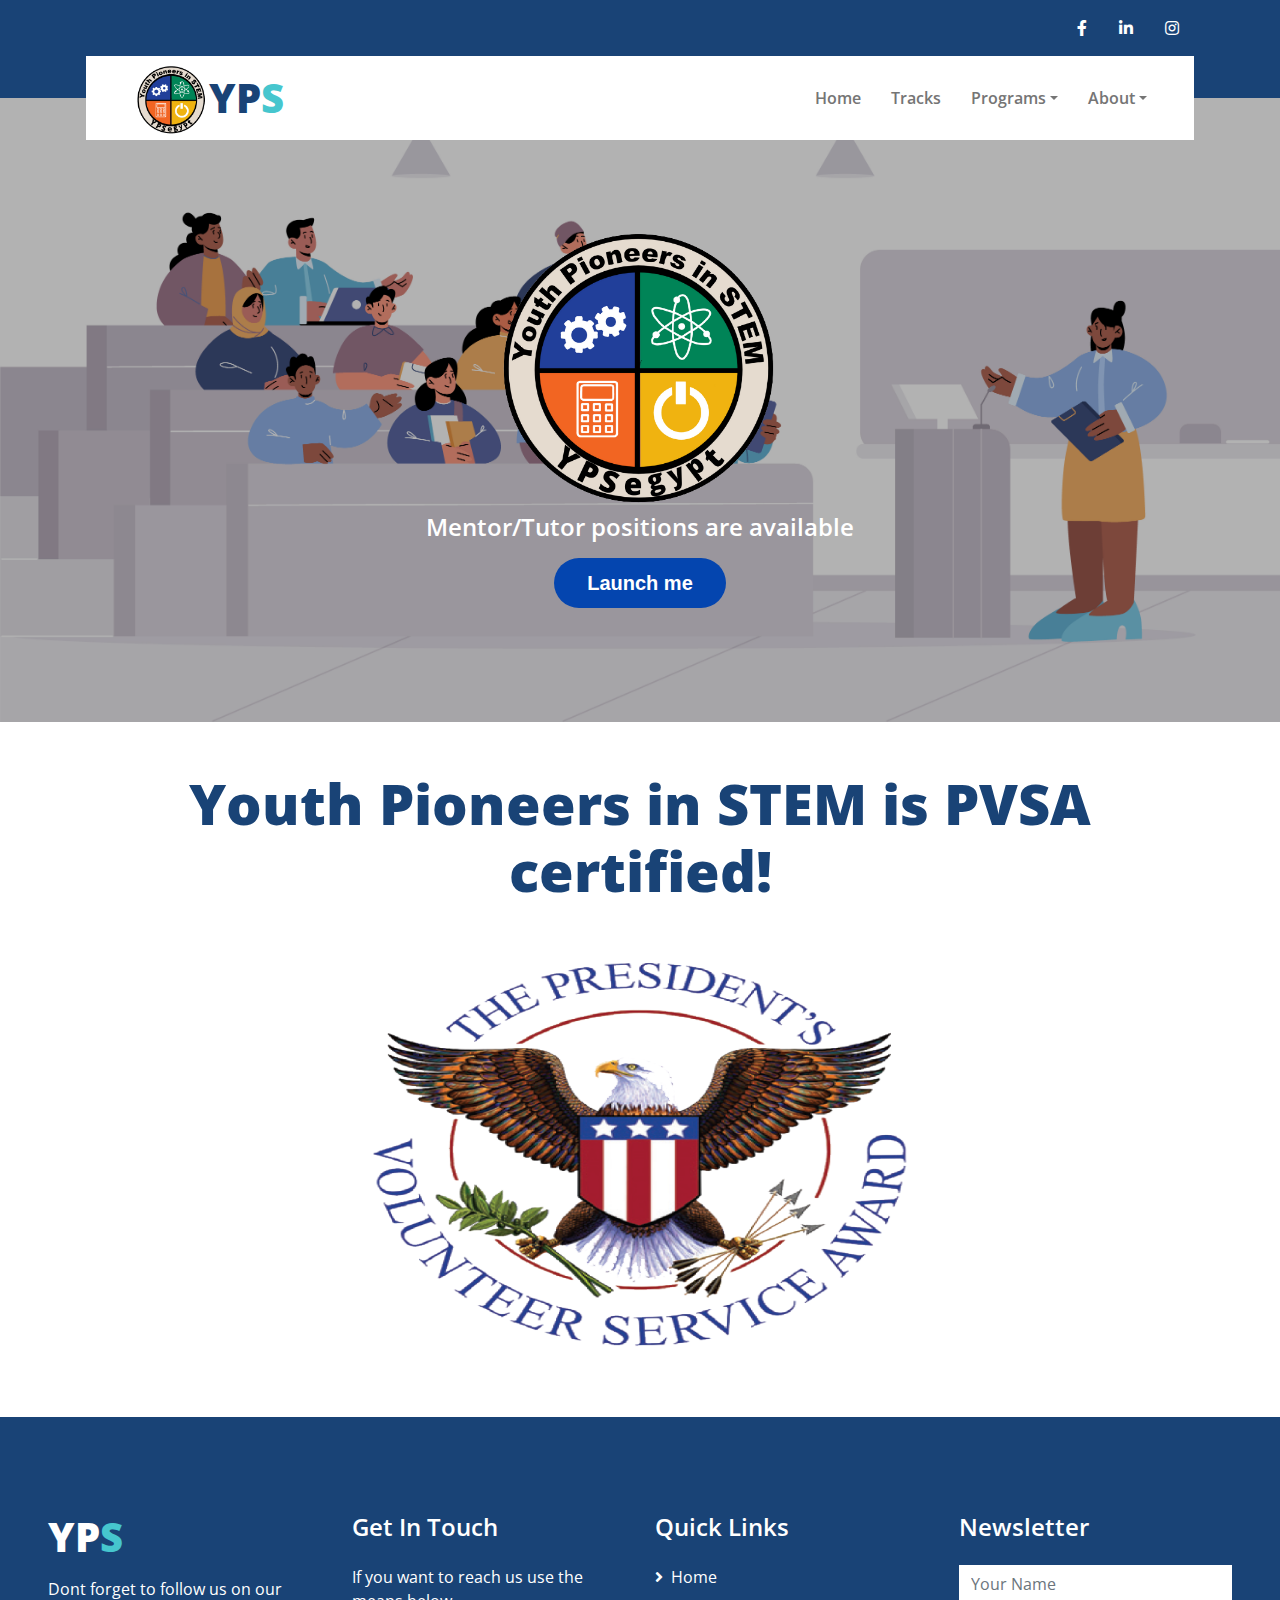
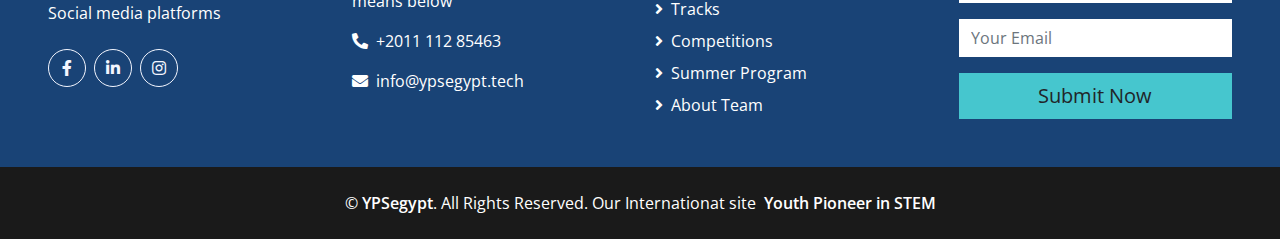
==== about2.html @ fd68f79a "Update about2.html" ====
<!DOCTYPE html>
<html lang="en">

<head>
    <meta charset="utf-8">
    <title>YPS</title>
	
     <link rel="shortcut icon" type="x-icon" href="img/logo.png">
	<meta content="width=device-width, initial-scale=1.0" name="viewport">
    <meta content="Youth Pioneer in STEM" name="keywords">
    <meta content="Youth Pioneer in STEM" name="description">

	<script async src="https://pagead2.googlesyndication.com/pagead/js/adsbygoogle.js?client=ca-pub-1595736159913985"
     crossorigin="anonymous"></script>
    <!-- Favicon -->
    <link href="img/favicon.ico" rel="icon">

    <!-- Google Web Fonts -->
    <link rel="preconnect" href="https://fonts.gstatic.com">
    <link href="https://fonts.googleapis.com/css2?family=Open+Sans:wght@400;600;800&display=swap" rel="stylesheet"> 

    <!-- Font Awesome -->
    <link href="https://cdnjs.cloudflare.com/ajax/libs/font-awesome/5.15.0/css/all.min.css" rel="stylesheet">

    <!-- Libraries Stylesheet -->
    <link href="lib/owlcarousel/assets/owl.carousel.min.css" rel="stylesheet">

    <!-- Customized Bootstrap Stylesheet -->
    <link href="css/style.css" rel="stylesheet">
</head>

<body>
    <!-- Topbar Start -->
    <div class="container-fluid bg-primary py-3">
        <div class="container">
            <div class="row">
                <div class="col-md-6 text-center text-lg-left mb-2 mb-lg-0">
                    <div class="d-inline-flex align-items-center">
                       
                    </div>
                </div>
                <div class="col-md-6 text-center text-lg-right">
                    <div class="d-inline-flex align-items-center">
                        <a class="text-white px-3" href="https://www.facebook.com/YPSegypt/">
                            <i class="fab fa-facebook-f"></i>
                        </a>
                      
                        <a class="text-white px-3" href="https://www.linkedin.com/company/yps-egypt/">
                            <i class="fab fa-linkedin-in"></i>
                        </a>
                        <a class="text-white px-3" href="https://www.instagram.com/yps.egypt/">
                            <i class="fab fa-instagram"></i>
                        </a>

                    </div>
                </div>
            </div>
        </div>
    </div>
    <!-- Topbar End -->


    <!-- Navbar Start -->
  <div class="container-fluid position-relative nav-bar p-0">
        <div class="container-lg position-relative p-0 px-lg-3" style="z-index: 9;">
            <nav class="navbar navbar-expand-lg bg-white navbar-light py-3 py-lg-0 pl-3 pl-lg-5">
               <img class="img-fluid" src="img/logo.png" width="75">
				<a href="" class="navbar-brand">
                    <h1 class="m-0 text-secondary"><span class="text-primary">YP</span>S</h1>
                </a>
                <button type="button" class="navbar-toggler" data-toggle="collapse" data-target="#navbarCollapse">
                    <span class="navbar-toggler-icon"></span>
                </button>
                <div class="collapse navbar-collapse justify-content-between px-3" id="navbarCollapse">
                    <div class="navbar-nav ml-auto py-0">
                        <a href="index.html" class="nav-item nav-link">Home</a>
                      
                       
						<a href="service.html" class="nav-item nav-link">Tracks</a>
                        <div class="nav-item dropdown">
                            <a href="#" class="nav-link dropdown-toggle" data-toggle="dropdown">Programs</a>
                            <div class="dropdown-menu border-0 rounded-0 m-0">
                                <a href="competition.html" class="dropdown-item">Competitions</a>
								<a href="summerprogram.html" class="dropdown-item">Summer Programs</a>
                                <a href="otherprogram.html" class="dropdown-item">Other Programs</a>
								
                            </div>
                        </div>
                       <!-- <div class="nav-item dropdown">
                            <a href="#" class="nav-link dropdown-toggle" data-toggle="dropdown">Pages</a>
                            <div class="dropdown-menu border-0 rounded-0 m-0">
                                <a href="blog.html" class="dropdown-item">Blog Grid</a>
                                <a href="single.html" class="dropdown-item">Blog Detail</a>
                            </div>
                        </div>-->
						<div class="nav-item dropdown">
                            <a href="about.html" class="nav-link dropdown-toggle" data-toggle="dropdown">About</a>
                            <div class="dropdown-menu border-0 rounded-0 m-0">
                                <a href="aboutteam.html" class="dropdown-item">About Team</a>
								<a href="meetourteam.html" class="dropdown-item">Meet Our Team</a>
                                <a href="about2.html" class="dropdown-item">Get Involved</a>
                            </div>
                        </div>
                       
                    </div>
                </div>
            </nav>
        </div>
    </div>
    <!-- Navbar End -->


    <!-- Carousel Start -->
    <div class="container-fluid p-0">
        <div id="header-carousel" class="carousel slide" data-ride="carousel">
            <div class="carousel-inner">
				<div class="carousel-item active">
                    <img class="w-100" src="img/hall.jpg" alt="Image">
                    <div class="carousel-caption d-flex flex-column align-items-center justify-content-center">
                        <div class="p-3" style="max-width: 900px;">
                            
                            <img src="img/logo.png" alt="" width="300">
							<h4 class="text-white mb-md-3">Mentor/Tutor positions are available</h4>
                            <button data-tf-popup="NkJ13T6k" data-tf-iframe-props="title=Membership Application (copy)" data-tf-medium="snippet" style="all:unset;font-family:Helvetica,Arial,sans-serif;display:inline-block;max-width:100%;white-space:nowrap;overflow:hidden;text-overflow:ellipsis;background-color:#0445AF;color:#FFFFFF;font-size:20px;border-radius:25px;padding:0 33px;font-weight:bold;height:50px;cursor:pointer;line-height:50px;text-align:center;margin:0;text-decoration:none;">Launch me</button><script src="//embed.typeform.com/next/embed.js"></script>
                      </div>
                    </div>
                </div>
                 </div>
			 </div>
		 </div>
    <!-- Page Header Start -->


    <!-- About Start -->
  
    <!-- About End -->


    <!-- Working Process Start -->
  
    <!-- Working Process End -->


    <!-- Features Start -->
    <div class="container-fluid pt-5 pb-3">
        <div class="container">
         
            <h1 class="display-4 text-center mb-5">Youth Pioneers in STEM is PVSA certified! </h1>
			<img src="img/image.png" alt="" height="400" class="centerwo">
		</div>
	</div>
    <!-- Features End -->


    <!-- Footer Start -->
  <div class="container-fluid bg-primary text-white mt-5 pt-5 px-sm-3 px-md-5">
        <div class="row pt-5">
            <div class="col-lg-3 col-md-6 mb-5">
                <a href=""><h1 class="text-secondary mb-3"><span class="text-white">YP</span>S</h1></a>
                <p>Dont forget to follow us on our Social media platforms</p>
                <div class="d-flex justify-content-start mt-4">
                  
                  <a class="btn btn-outline-light rounded-circle text-center mr-2 px-0" style="width: 38px; height: 38px;" href="#"><i class="fab fa-facebook-f"></i></a>
                    <a class="btn btn-outline-light rounded-circle text-center mr-2 px-0" style="width: 38px; height: 38px;" href="https://www.linkedin.com/company/yps-egypt/"><i class="fab fa-linkedin-in"></i></a>
                    <a class="btn btn-outline-light rounded-circle text-center mr-2 px-0" style="width: 38px; height: 38px;" href="https://www.instagram.com/yps.egypt/"><i class="fab fa-instagram"></i></a>
                </div>
            </div>
            <div class="col-lg-3 col-md-6 mb-5">
                <h4 class="text-white mb-4">Get In Touch</h4>
                <p>If you want to reach us use the means below</p>
               
              <p><i class="fa fa-phone-alt mr-2"></i>+2011 112 85463</p>
                <p><i class="fa fa-envelope mr-2"></i>info@ypsegypt.tech</p>
            </div>
            <div class="col-lg-3 col-md-6 mb-5">
                <h4 class="text-white mb-4">Quick Links</h4>
                <div class="d-flex flex-column justify-content-start">
                    <a class="text-white mb-2" href="index.html"><i class="fa fa-angle-right mr-2"></i>Home</a>
                    <a class="text-white mb-2" href="service.html"><i class="fa fa-angle-right mr-2"></i>Tracks</a>
                    <a class="text-white mb-2" href="competition.html"><i class="fa fa-angle-right mr-2"></i>Competitions</a>
                    <a class="text-white mb-2" href="summerprogram.html"><i class="fa fa-angle-right mr-2"></i>Summer Program</a>
                    <a class="text-white" href="aboutteam.html"><i class="fa fa-angle-right mr-2"></i>About Team</a>
                </div>
            </div>
            <div class="col-lg-3 col-md-6 mb-5">
                <h4 class="text-white mb-4">Newsletter</h4>
                <form action="connect.php" method="post">
                    <div class="form-group">
                        <input type="text" class="form-control border-0" placeholder="Your Name" required="required" name="yn" />
                    </div>
                    <div class="form-group">
                        <input type="email" class="form-control border-0" placeholder="Your Email" required="required" name="ye" />
                    </div>
                    <div>
                        <button class="btn btn-lg btn-secondary btn-block border-0" type="submit">Submit Now</button>
                    </div>
                </form>
            </div>
        </div>
    </div>
    <div class="container-fluid bg-dark text-white py-4 px-sm-3 px-md-5">
        <p class="m-0 text-center text-white">
            &copy; <a class="text-white font-weight-medium" href="#">YPSegypt</a>. All Rights Reserved. Our Internationat site&nbsp;
            <a class="text-white font-weight-medium" href="https://www.ypstem.org/home">Youth Pioneer in STEM</a>
        </p>
    </div>
    <!-- Footer End -->


    <!-- Back to Top -->
  <!--  <a href="#" class="btn btn-lg btn-primary back-to-top"><i class="fa fa-angle-double-up"></i></a>-->


    <!-- JavaScript Libraries -->
    <script src="https://code.jquery.com/jquery-3.4.1.min.js"></script>
    <script src="https://stackpath.bootstrapcdn.com/bootstrap/4.4.1/js/bootstrap.bundle.min.js"></script>
    <script src="lib/easing/easing.min.js"></script>
    <script src="lib/waypoints/waypoints.min.js"></script>
    <script src="lib/counterup/counterup.min.js"></script>
    <script src="lib/owlcarousel/owl.carousel.min.js"></script>

    <!-- Contact Javascript File -->
    <script src="mail/jqBootstrapValidation.min.js"></script>
    <script src="mail/contact.js"></script>

    <!-- Template Javascript -->
    <script src="js/main.js"></script>
</body>

</html>
---- css/style.css ----
/******* Bootstrap Theming ********/
/*!
 * Bootstrap v4.5.3 (https://getbootstrap.com/)
 * Copyright 2011-2020 The Bootstrap Authors
 * Copyright 2011-2020 Twitter, Inc.
 * Licensed under MIT (https://github.com/twbs/bootstrap/blob/main/LICENSE)
 */
:root {
  --blue: #007bff;
  --indigo: #6610f2;
  --purple: #6f42c1;
  --pink: #e83e8c;
  --red: #dc3545;
  --orange: #fd7e14;
  --yellow: #ffc107;
  --green: #28a745;
  --teal: #20c997;
  --cyan: #17a2b8;
  --white: #fff;
  --gray: #6c757d;
  --gray-dark: #343a40;
  --primary: #194376;
  --secondary: #46C6CE;
  --success: #28a745;
  --info: #17a2b8;
  --warning: #ffc107;
  --danger: #dc3545;
  --light: #F3F6FF;
  --dark: #1A1A1A;
  --breakpoint-xs: 0;
  --breakpoint-sm: 576px;
  --breakpoint-md: 768px;
  --breakpoint-lg: 992px;
  --breakpoint-xl: 1200px;
  --font-family-sans-serif: "Open Sans", sans-serif;
  --font-family-monospace: SFMono-Regular, Menlo, Monaco, Consolas, "Liberation Mono", "Courier New", monospace;
}

*,
*::before,
*::after {
  box-sizing: border-box;
}

html {
  font-family: sans-serif;
  line-height: 1.15;
  -webkit-text-size-adjust: 100%;
  -webkit-tap-highlight-color: rgba(0, 0, 0, 0);
}

article, aside, figcaption, figure, footer, header, hgroup, main, nav, section {
  display: block;
}

body {
  margin: 0;
  font-family: "Open Sans", sans-serif;
  font-size: 1rem;
  font-weight: 400;
  line-height: 1.5;
  color: #757575;
  text-align: left;
  background-color: #fff;
}

[tabindex="-1"]:focus:not(:focus-visible) {
  outline: 0 !important;
}

hr {
  box-sizing: content-box;
  height: 0;
  overflow: visible;
}

h1, h2, h3, h4, h5, h6 {
  margin-top: 0;
  margin-bottom: 0.5rem;
}

p {
  margin-top: 0;
  margin-bottom: 1rem;
}

abbr[title],
abbr[data-original-title] {
  text-decoration: underline;
  text-decoration: underline dotted;
  cursor: help;
  border-bottom: 0;
  text-decoration-skip-ink: none;
}

address {
  margin-bottom: 1rem;
  font-style: normal;
  line-height: inherit;
}

ol,
ul,
dl {
  margin-top: 0;
  margin-bottom: 1rem;
}

ol ol,
ul ul,
ol ul,
ul ol {
  margin-bottom: 0;
}

dt {
  font-weight: 700;
}

dd {
  margin-bottom: .5rem;
  margin-left: 0;
}

blockquote {
  margin: 0 0 1rem;
}

b,
strong {
  font-weight: bolder;
}

small {
  font-size: 80%;
}

sub,
sup {
  position: relative;
  font-size: 75%;
  line-height: 0;
  vertical-align: baseline;
}

sub {
  bottom: -.25em;
}

sup {
  top: -.5em;
}

a {
  color: #194376;
  text-decoration: none;
  background-color: transparent;
}

a:hover {
  color: #0c1f37;
  text-decoration: underline;
}

a:not([href]):not([class]) {
  color: inherit;
  text-decoration: none;
}

a:not([href]):not([class]):hover {
  color: inherit;
  text-decoration: none;
}

pre,
code,
kbd,
samp {
  font-family: SFMono-Regular, Menlo, Monaco, Consolas, "Liberation Mono", "Courier New", monospace;
  font-size: 1em;
}

pre {
  margin-top: 0;
  margin-bottom: 1rem;
  overflow: auto;
  -ms-overflow-style: scrollbar;
}

figure {
  margin: 0 0 1rem;
}

img {
  vertical-align: middle;
  border-style: none;
}
.centerwo {
  display: block;
  margin-left: auto;
  margin-right: auto;
  width: 50%;
}

svg {
  overflow: hidden;
  vertical-align: middle;
}

table {
  border-collapse: collapse;
}

caption {
  padding-top: 0.75rem;
  padding-bottom: 0.75rem;
  color: #6c757d;
  text-align: left;
  caption-side: bottom;
}

th {
  text-align: inherit;
  text-align: -webkit-match-parent;
}

label {
  display: inline-block;
  margin-bottom: 0.5rem;
}

button {
  border-radius: 0;
}

button:focus {
  outline: 1px dotted;
  outline: 5px auto -webkit-focus-ring-color;
}

input,
button,
select,
optgroup,
textarea {
  margin: 0;
  font-family: inherit;
  font-size: inherit;
  line-height: inherit;
}

button,
input {
  overflow: visible;
}

button,
select {
  text-transform: none;
}

[role="button"] {
  cursor: pointer;
}

select {
  word-wrap: normal;
}

button,
[type="button"],
[type="reset"],
[type="submit"] {
  -webkit-appearance: button;
}

button:not(:disabled),
[type="button"]:not(:disabled),
[type="reset"]:not(:disabled),
[type="submit"]:not(:disabled) {
  cursor: pointer;
}

button::-moz-focus-inner,
[type="button"]::-moz-focus-inner,
[type="reset"]::-moz-focus-inner,
[type="submit"]::-moz-focus-inner {
  padding: 0;
  border-style: none;
}

input[type="radio"],
input[type="checkbox"] {
  box-sizing: border-box;
  padding: 0;
}

textarea {
  overflow: auto;
  resize: vertical;
}

fieldset {
  min-width: 0;
  padding: 0;
  margin: 0;
  border: 0;
}

legend {
  display: block;
  width: 100%;
  max-width: 100%;
  padding: 0;
  margin-bottom: .5rem;
  font-size: 1.5rem;
  line-height: inherit;
  color: inherit;
  white-space: normal;
}

@media (max-width: 1200px) {
  legend {
    font-size: calc(1.275rem + 0.3vw) ;
  }
}

progress {
  vertical-align: baseline;
}

[type="number"]::-webkit-inner-spin-button,
[type="number"]::-webkit-outer-spin-button {
  height: auto;
}

[type="search"] {
  outline-offset: -2px;
  -webkit-appearance: none;
}

[type="search"]::-webkit-search-decoration {
  -webkit-appearance: none;
}

::-webkit-file-upload-button {
  font: inherit;
  -webkit-appearance: button;
}

output {
  display: inline-block;
}

summary {
  display: list-item;
  cursor: pointer;
}

template {
  display: none;
}

[hidden] {
  display: none !important;
}

h1, h2, h3, h4, h5, h6,
.h1, .h2, .h3, .h4, .h5, .h6 {
  margin-bottom: 0.5rem;
  font-weight: 500;
  line-height: 1.2;
  color: #194376;
}

h1, .h1 {
  font-size: 2.5rem;
}

@media (max-width: 1200px) {
  h1, .h1 {
    font-size: calc(1.375rem + 1.5vw) ;
  }
}

h2, .h2 {
  font-size: 2rem;
}

@media (max-width: 1200px) {
  h2, .h2 {
    font-size: calc(1.325rem + 0.9vw) ;
  }
}

h3, .h3 {
  font-size: 1.75rem;
}

@media (max-width: 1200px) {
  h3, .h3 {
    font-size: calc(1.3rem + 0.6vw) ;
  }
}

h4, .h4 {
  font-size: 1.5rem;
}

@media (max-width: 1200px) {
  h4, .h4 {
    font-size: calc(1.275rem + 0.3vw) ;
  }
}

h5, .h5 {
  font-size: 1.25rem;
}

h6, .h6 {
  font-size: 1rem;
}

.lead {
  font-size: 1.25rem;
  font-weight: 300;
}

.display-1 {
  font-size: 6rem;
  font-weight: 300;
  line-height: 1.2;
}

@media (max-width: 1200px) {
  .display-1 {
    font-size: calc(1.725rem + 5.7vw) ;
  }
}

.display-2 {
  font-size: 5.5rem;
  font-weight: 300;
  line-height: 1.2;
}

@media (max-width: 1200px) {
  .display-2 {
    font-size: calc(1.675rem + 5.1vw) ;
  }
}

.display-3 {
  font-size: 4.5rem;
  font-weight: 300;
  line-height: 1.2;
}

@media (max-width: 1200px) {
  .display-3 {
    font-size: calc(1.575rem + 3.9vw) ;
  }
}

.display-4 {
  font-size: 3.5rem;
  font-weight: 300;
  line-height: 1.2;
}

@media (max-width: 1200px) {
  .display-4 {
    font-size: calc(1.475rem + 2.7vw) ;
  }
}

hr {
  margin-top: 1rem;
  margin-bottom: 1rem;
  border: 0;
  border-top: 1px solid rgba(0, 0, 0, 0.1);
}

small,
.small {
  font-size: 80%;
  font-weight: 400;
}

mark,
.mark {
  padding: 0.2em;
  background-color: #fcf8e3;
}

.list-unstyled {
  padding-left: 0;
  list-style: none;
}

.list-inline {
  padding-left: 0;
  list-style: none;
}

.list-inline-item {
  display: inline-block;
}

.list-inline-item:not(:last-child) {
  margin-right: 0.5rem;
}

.initialism {
  font-size: 90%;
  text-transform: uppercase;
}

.blockquote {
  margin-bottom: 1rem;
  font-size: 1.25rem;
}

.blockquote-footer {
  display: block;
  font-size: 80%;
  color: #6c757d;
}

.blockquote-footer::before {
  content: "\2014\00A0";
}

.img-fluid {
  max-width: 100%;
  height: auto;
}

.img-thumbnail {
  padding: 0.25rem;
  background-color: #fff;
  border: 1px solid #dee2e6;
  max-width: 100%;
  height: auto;
}

.figure {
  display: inline-block;
}

.figure-img {
  margin-bottom: 0.5rem;
  line-height: 1;
}

.figure-caption {
  font-size: 90%;
  color: #6c757d;
}

code {
  font-size: 87.5%;
  color: #e83e8c;
  word-wrap: break-word;
}

a > code {
  color: inherit;
}

kbd {
  padding: 0.2rem 0.4rem;
  font-size: 87.5%;
  color: #fff;
  background-color: #212529;
}

kbd kbd {
  padding: 0;
  font-size: 100%;
  font-weight: 700;
}

pre {
  display: block;
  font-size: 87.5%;
  color: #212529;
}

pre code {
  font-size: inherit;
  color: inherit;
  word-break: normal;
}

.pre-scrollable {
  max-height: 340px;
  overflow-y: scroll;
}

.container,
.container-fluid,
.container-sm,
.container-md,
.container-lg,
.container-xl {
  width: 100%;
  padding-right: 15px;
  padding-left: 15px;
  margin-right: auto;
  margin-left: auto;
}

@media (min-width: 576px) {
  .container, .container-sm {
    max-width: 540px;
  }
}

@media (min-width: 768px) {
  .container, .container-sm, .container-md {
    max-width: 720px;
  }
}

@media (min-width: 992px) {
  .container, .container-sm, .container-md, .container-lg {
    max-width: 960px;
  }
}

@media (min-width: 1200px) {
  .container, .container-sm, .container-md, .container-lg, .container-xl {
    max-width: 1140px;
  }
}

.row {
  display: flex;
  flex-wrap: wrap;
  margin-right: -15px;
  margin-left: -15px;
}

.no-gutters {
  margin-right: 0;
  margin-left: 0;
}

.no-gutters > .col,
.no-gutters > [class*="col-"] {
  padding-right: 0;
  padding-left: 0;
}

.col-1, .col-2, .col-3, .col-4, .col-5, .col-6, .col-7, .col-8, .col-9, .col-10, .col-11, .col-12, .col,
.col-auto, .col-sm-1, .col-sm-2, .col-sm-3, .col-sm-4, .col-sm-5, .col-sm-6, .col-sm-7, .col-sm-8, .col-sm-9, .col-sm-10, .col-sm-11, .col-sm-12, .col-sm,
.col-sm-auto, .col-md-1, .col-md-2, .col-md-3, .col-md-4, .col-md-5, .col-md-6, .col-md-7, .col-md-8, .col-md-9, .col-md-10, .col-md-11, .col-md-12, .col-md,
.col-md-auto, .col-lg-1, .col-lg-2, .col-lg-3, .col-lg-4, .col-lg-5, .col-lg-6, .col-lg-7, .col-lg-8, .col-lg-9, .col-lg-10, .col-lg-11, .col-lg-12, .col-lg,
.col-lg-auto, .col-xl-1, .col-xl-2, .col-xl-3, .col-xl-4, .col-xl-5, .col-xl-6, .col-xl-7, .col-xl-8, .col-xl-9, .col-xl-10, .col-xl-11, .col-xl-12, .col-xl,
.col-xl-auto {
  position: relative;
  width: 100%;
  padding-right: 15px;
  padding-left: 15px;
}

.col {
  flex-basis: 0;
  flex-grow: 1;
  max-width: 100%;
}

.row-cols-1 > * {
  flex: 0 0 100%;
  max-width: 100%;
}

.row-cols-2 > * {
  flex: 0 0 50%;
  max-width: 50%;
}

.row-cols-3 > * {
  flex: 0 0 33.33333%;
  max-width: 33.33333%;
}

.row-cols-4 > * {
  flex: 0 0 25%;
  max-width: 25%;
}

.row-cols-5 > * {
  flex: 0 0 20%;
  max-width: 20%;
}

.row-cols-6 > * {
  flex: 0 0 16.66667%;
  max-width: 16.66667%;
}

.col-auto {
  flex: 0 0 auto;
  width: auto;
  max-width: 100%;
}

.col-1 {
  flex: 0 0 8.33333%;
  max-width: 8.33333%;
}

.col-2 {
  flex: 0 0 16.66667%;
  max-width: 16.66667%;
}

.col-3 {
  flex: 0 0 25%;
  max-width: 25%;
}

.col-4 {
  flex: 0 0 33.33333%;
  max-width: 33.33333%;
}

.col-5 {
  flex: 0 0 41.66667%;
  max-width: 41.66667%;
}

.col-6 {
  flex: 0 0 50%;
  max-width: 50%;
}

.col-7 {
  flex: 0 0 58.33333%;
  max-width: 58.33333%;
}

.col-8 {
  flex: 0 0 66.66667%;
  max-width: 66.66667%;
}

.col-9 {
  flex: 0 0 75%;
  max-width: 75%;
}

.col-10 {
  flex: 0 0 83.33333%;
  max-width: 83.33333%;
}

.col-11 {
  flex: 0 0 91.66667%;
  max-width: 91.66667%;
}

.col-12 {
  flex: 0 0 100%;
  max-width: 100%;
}

.order-first {
  order: -1;
}

.order-last {
  order: 13;
}

.order-0 {
  order: 0;
}

.order-1 {
  order: 1;
}

.order-2 {
  order: 2;
}

.order-3 {
  order: 3;
}

.order-4 {
  order: 4;
}

.order-5 {
  order: 5;
}

.order-6 {
  order: 6;
}

.order-7 {
  order: 7;
}

.order-8 {
  order: 8;
}

.order-9 {
  order: 9;
}

.order-10 {
  order: 10;
}

.order-11 {
  order: 11;
}

.order-12 {
  order: 12;
}

.offset-1 {
  margin-left: 8.33333%;
}

.offset-2 {
  margin-left: 16.66667%;
}

.offset-3 {
  margin-left: 25%;
}

.offset-4 {
  margin-left: 33.33333%;
}

.offset-5 {
  margin-left: 41.66667%;
}

.offset-6 {
  margin-left: 50%;
}

.offset-7 {
  margin-left: 58.33333%;
}

.offset-8 {
  margin-left: 66.66667%;
}

.offset-9 {
  margin-left: 75%;
}

.offset-10 {
  margin-left: 83.33333%;
}

.offset-11 {
  margin-left: 91.66667%;
}

@media (min-width: 576px) {
  .col-sm {
    flex-basis: 0;
    flex-grow: 1;
    max-width: 100%;
  }
  .row-cols-sm-1 > * {
    flex: 0 0 100%;
    max-width: 100%;
  }
  .row-cols-sm-2 > * {
    flex: 0 0 50%;
    max-width: 50%;
  }
  .row-cols-sm-3 > * {
    flex: 0 0 33.33333%;
    max-width: 33.33333%;
  }
  .row-cols-sm-4 > * {
    flex: 0 0 25%;
    max-width: 25%;
  }
  .row-cols-sm-5 > * {
    flex: 0 0 20%;
    max-width: 20%;
  }
  .row-cols-sm-6 > * {
    flex: 0 0 16.66667%;
    max-width: 16.66667%;
  }
  .col-sm-auto {
    flex: 0 0 auto;
    width: auto;
    max-width: 100%;
  }
  .col-sm-1 {
    flex: 0 0 8.33333%;
    max-width: 8.33333%;
  }
  .col-sm-2 {
    flex: 0 0 16.66667%;
    max-width: 16.66667%;
  }
  .col-sm-3 {
    flex: 0 0 25%;
    max-width: 25%;
  }
  .col-sm-4 {
    flex: 0 0 33.33333%;
    max-width: 33.33333%;
  }
  .col-sm-5 {
    flex: 0 0 41.66667%;
    max-width: 41.66667%;
  }
  .col-sm-6 {
    flex: 0 0 50%;
    max-width: 50%;
  }
  .col-sm-7 {
    flex: 0 0 58.33333%;
    max-width: 58.33333%;
  }
  .col-sm-8 {
    flex: 0 0 66.66667%;
    max-width: 66.66667%;
  }
  .col-sm-9 {
    flex: 0 0 75%;
    max-width: 75%;
  }
  .col-sm-10 {
    flex: 0 0 83.33333%;
    max-width: 83.33333%;
  }
  .col-sm-11 {
    flex: 0 0 91.66667%;
    max-width: 91.66667%;
  }
  .col-sm-12 {
    flex: 0 0 100%;
    max-width: 100%;
  }
  .order-sm-first {
    order: -1;
  }
  .order-sm-last {
    order: 13;
  }
  .order-sm-0 {
    order: 0;
  }
  .order-sm-1 {
    order: 1;
  }
  .order-sm-2 {
    order: 2;
  }
  .order-sm-3 {
    order: 3;
  }
  .order-sm-4 {
    order: 4;
  }
  .order-sm-5 {
    order: 5;
  }
  .order-sm-6 {
    order: 6;
  }
  .order-sm-7 {
    order: 7;
  }
  .order-sm-8 {
    order: 8;
  }
  .order-sm-9 {
    order: 9;
  }
  .order-sm-10 {
    order: 10;
  }
  .order-sm-11 {
    order: 11;
  }
  .order-sm-12 {
    order: 12;
  }
  .offset-sm-0 {
    margin-left: 0;
  }
  .offset-sm-1 {
    margin-left: 8.33333%;
  }
  .offset-sm-2 {
    margin-left: 16.66667%;
  }
  .offset-sm-3 {
    margin-left: 25%;
  }
  .offset-sm-4 {
    margin-left: 33.33333%;
  }
  .offset-sm-5 {
    margin-left: 41.66667%;
  }
  .offset-sm-6 {
    margin-left: 50%;
  }
  .offset-sm-7 {
    margin-left: 58.33333%;
  }
  .offset-sm-8 {
    margin-left: 66.66667%;
  }
  .offset-sm-9 {
    margin-left: 75%;
  }
  .offset-sm-10 {
    margin-left: 83.33333%;
  }
  .offset-sm-11 {
    margin-left: 91.66667%;
  }
}

@media (min-width: 768px) {
  .col-md {
    flex-basis: 0;
    flex-grow: 1;
    max-width: 100%;
  }
  .row-cols-md-1 > * {
    flex: 0 0 100%;
    max-width: 100%;
  }
  .row-cols-md-2 > * {
    flex: 0 0 50%;
    max-width: 50%;
  }
  .row-cols-md-3 > * {
    flex: 0 0 33.33333%;
    max-width: 33.33333%;
  }
  .row-cols-md-4 > * {
    flex: 0 0 25%;
    max-width: 25%;
  }
  .row-cols-md-5 > * {
    flex: 0 0 20%;
    max-width: 20%;
  }
  .row-cols-md-6 > * {
    flex: 0 0 16.66667%;
    max-width: 16.66667%;
  }
  .col-md-auto {
    flex: 0 0 auto;
    width: auto;
    max-width: 100%;
  }
  .col-md-1 {
    flex: 0 0 8.33333%;
    max-width: 8.33333%;
  }
  .col-md-2 {
    flex: 0 0 16.66667%;
    max-width: 16.66667%;
  }
  .col-md-3 {
    flex: 0 0 25%;
    max-width: 25%;
  }
  .col-md-4 {
    flex: 0 0 33.33333%;
    max-width: 33.33333%;
  }
  .col-md-5 {
    flex: 0 0 41.66667%;
    max-width: 41.66667%;
  }
  .col-md-6 {
    flex: 0 0 50%;
    max-width: 50%;
  }
  .col-md-7 {
    flex: 0 0 58.33333%;
    max-width: 58.33333%;
  }
  .col-md-8 {
    flex: 0 0 66.66667%;
    max-width: 66.66667%;
  }
  .col-md-9 {
    flex: 0 0 75%;
    max-width: 75%;
  }
  .col-md-10 {
    flex: 0 0 83.33333%;
    max-width: 83.33333%;
  }
  .col-md-11 {
    flex: 0 0 91.66667%;
    max-width: 91.66667%;
  }
  .col-md-12 {
    flex: 0 0 100%;
    max-width: 100%;
  }
  .order-md-first {
    order: -1;
  }
  .order-md-last {
    order: 13;
  }
  .order-md-0 {
    order: 0;
  }
  .order-md-1 {
    order: 1;
  }
  .order-md-2 {
    order: 2;
  }
  .order-md-3 {
    order: 3;
  }
  .order-md-4 {
    order: 4;
  }
  .order-md-5 {
    order: 5;
  }
  .order-md-6 {
    order: 6;
  }
  .order-md-7 {
    order: 7;
  }
  .order-md-8 {
    order: 8;
  }
  .order-md-9 {
    order: 9;
  }
  .order-md-10 {
    order: 10;
  }
  .order-md-11 {
    order: 11;
  }
  .order-md-12 {
    order: 12;
  }
  .offset-md-0 {
    margin-left: 0;
  }
  .offset-md-1 {
    margin-left: 8.33333%;
  }
  .offset-md-2 {
    margin-left: 16.66667%;
  }
  .offset-md-3 {
    margin-left: 25%;
  }
  .offset-md-4 {
    margin-left: 33.33333%;
  }
  .offset-md-5 {
    margin-left: 41.66667%;
  }
  .offset-md-6 {
    margin-left: 50%;
  }
  .offset-md-7 {
    margin-left: 58.33333%;
  }
  .offset-md-8 {
    margin-left: 66.66667%;
  }
  .offset-md-9 {
    margin-left: 75%;
  }
  .offset-md-10 {
    margin-left: 83.33333%;
  }
  .offset-md-11 {
    margin-left: 91.66667%;
  }
}

@media (min-width: 992px) {
  .col-lg {
    flex-basis: 0;
    flex-grow: 1;
    max-width: 100%;
  }
  .row-cols-lg-1 > * {
    flex: 0 0 100%;
    max-width: 100%;
  }
  .row-cols-lg-2 > * {
    flex: 0 0 50%;
    max-width: 50%;
  }
  .row-cols-lg-3 > * {
    flex: 0 0 33.33333%;
    max-width: 33.33333%;
  }
  .row-cols-lg-4 > * {
    flex: 0 0 25%;
    max-width: 25%;
  }
  .row-cols-lg-5 > * {
    flex: 0 0 20%;
    max-width: 20%;
  }
  .row-cols-lg-6 > * {
    flex: 0 0 16.66667%;
    max-width: 16.66667%;
  }
  .col-lg-auto {
    flex: 0 0 auto;
    width: auto;
    max-width: 100%;
  }
  .col-lg-1 {
    flex: 0 0 8.33333%;
    max-width: 8.33333%;
  }
  .col-lg-2 {
    flex: 0 0 16.66667%;
    max-width: 16.66667%;
  }
  .col-lg-3 {
    flex: 0 0 25%;
    max-width: 25%;
  }
  .col-lg-4 {
    flex: 0 0 33.33333%;
    max-width: 33.33333%;
  }
  .col-lg-5 {
    flex: 0 0 41.66667%;
    max-width: 41.66667%;
  }
  .col-lg-6 {
    flex: 0 0 50%;
    max-width: 50%;
  }
  .col-lg-7 {
    flex: 0 0 58.33333%;
    max-width: 58.33333%;
  }
  .col-lg-8 {
    flex: 0 0 66.66667%;
    max-width: 66.66667%;
  }
  .col-lg-9 {
    flex: 0 0 75%;
    max-width: 75%;
  }
  .col-lg-10 {
    flex: 0 0 83.33333%;
    max-width: 83.33333%;
  }
  .col-lg-11 {
    flex: 0 0 91.66667%;
    max-width: 91.66667%;
  }
  .col-lg-12 {
    flex: 0 0 100%;
    max-width: 100%;
  }
  .order-lg-first {
    order: -1;
  }
  .order-lg-last {
    order: 13;
  }
  .order-lg-0 {
    order: 0;
  }
  .order-lg-1 {
    order: 1;
  }
  .order-lg-2 {
    order: 2;
  }
  .order-lg-3 {
    order: 3;
  }
  .order-lg-4 {
    order: 4;
  }
  .order-lg-5 {
    order: 5;
  }
  .order-lg-6 {
    order: 6;
  }
  .order-lg-7 {
    order: 7;
  }
  .order-lg-8 {
    order: 8;
  }
  .order-lg-9 {
    order: 9;
  }
  .order-lg-10 {
    order: 10;
  }
  .order-lg-11 {
    order: 11;
  }
  .order-lg-12 {
    order: 12;
  }
  .offset-lg-0 {
    margin-left: 0;
  }
  .offset-lg-1 {
    margin-left: 8.33333%;
  }
  .offset-lg-2 {
    margin-left: 16.66667%;
  }
  .offset-lg-3 {
    margin-left: 25%;
  }
  .offset-lg-4 {
    margin-left: 33.33333%;
  }
  .offset-lg-5 {
    margin-left: 41.66667%;
  }
  .offset-lg-6 {
    margin-left: 50%;
  }
  .offset-lg-7 {
    margin-left: 58.33333%;
  }
  .offset-lg-8 {
    margin-left: 66.66667%;
  }
  .offset-lg-9 {
    margin-left: 75%;
  }
  .offset-lg-10 {
    margin-left: 83.33333%;
  }
  .offset-lg-11 {
    margin-left: 91.66667%;
  }
}

@media (min-width: 1200px) {
  .col-xl {
    flex-basis: 0;
    flex-grow: 1;
    max-width: 100%;
  }
  .row-cols-xl-1 > * {
    flex: 0 0 100%;
    max-width: 100%;
  }
  .row-cols-xl-2 > * {
    flex: 0 0 50%;
    max-width: 50%;
  }
  .row-cols-xl-3 > * {
    flex: 0 0 33.33333%;
    max-width: 33.33333%;
  }
  .row-cols-xl-4 > * {
    flex: 0 0 25%;
    max-width: 25%;
  }
  .row-cols-xl-5 > * {
    flex: 0 0 20%;
    max-width: 20%;
  }
  .row-cols-xl-6 > * {
    flex: 0 0 16.66667%;
    max-width: 16.66667%;
  }
  .col-xl-auto {
    flex: 0 0 auto;
    width: auto;
    max-width: 100%;
  }
  .col-xl-1 {
    flex: 0 0 8.33333%;
    max-width: 8.33333%;
  }
  .col-xl-2 {
    flex: 0 0 16.66667%;
    max-width: 16.66667%;
  }
  .col-xl-3 {
    flex: 0 0 25%;
    max-width: 25%;
  }
  .col-xl-4 {
    flex: 0 0 33.33333%;
    max-width: 33.33333%;
  }
  .col-xl-5 {
    flex: 0 0 41.66667%;
    max-width: 41.66667%;
  }
  .col-xl-6 {
    flex: 0 0 50%;
    max-width: 50%;
  }
  .col-xl-7 {
    flex: 0 0 58.33333%;
    max-width: 58.33333%;
  }
  .col-xl-8 {
    flex: 0 0 66.66667%;
    max-width: 66.66667%;
  }
  .col-xl-9 {
    flex: 0 0 75%;
    max-width: 75%;
  }
  .col-xl-10 {
    flex: 0 0 83.33333%;
    max-width: 83.33333%;
  }
  .col-xl-11 {
    flex: 0 0 91.66667%;
    max-width: 91.66667%;
  }
  .col-xl-12 {
    flex: 0 0 100%;
    max-width: 100%;
  }
  .order-xl-first {
    order: -1;
  }
  .order-xl-last {
    order: 13;
  }
  .order-xl-0 {
    order: 0;
  }
  .order-xl-1 {
    order: 1;
  }
  .order-xl-2 {
    order: 2;
  }
  .order-xl-3 {
    order: 3;
  }
  .order-xl-4 {
    order: 4;
  }
  .order-xl-5 {
    order: 5;
  }
  .order-xl-6 {
    order: 6;
  }
  .order-xl-7 {
    order: 7;
  }
  .order-xl-8 {
    order: 8;
  }
  .order-xl-9 {
    order: 9;
  }
  .order-xl-10 {
    order: 10;
  }
  .order-xl-11 {
    order: 11;
  }
  .order-xl-12 {
    order: 12;
  }
  .offset-xl-0 {
    margin-left: 0;
  }
  .offset-xl-1 {
    margin-left: 8.33333%;
  }
  .offset-xl-2 {
    margin-left: 16.66667%;
  }
  .offset-xl-3 {
    margin-left: 25%;
  }
  .offset-xl-4 {
    margin-left: 33.33333%;
  }
  .offset-xl-5 {
    margin-left: 41.66667%;
  }
  .offset-xl-6 {
    margin-left: 50%;
  }
  .offset-xl-7 {
    margin-left: 58.33333%;
  }
  .offset-xl-8 {
    margin-left: 66.66667%;
  }
  .offset-xl-9 {
    margin-left: 75%;
  }
  .offset-xl-10 {
    margin-left: 83.33333%;
  }
  .offset-xl-11 {
    margin-left: 91.66667%;
  }
}

.table {
  width: 100%;
  margin-bottom: 1rem;
  color: #757575;
}

.table th,
.table td {
  padding: 0.75rem;
  vertical-align: top;
  border-top: 1px solid #dee2e6;
}

.table thead th {
  vertical-align: bottom;
  border-bottom: 2px solid #dee2e6;
}

.table tbody + tbody {
  border-top: 2px solid #dee2e6;
}

.table-sm th,
.table-sm td {
  padding: 0.3rem;
}

.table-bordered {
  border: 1px solid #dee2e6;
}

.table-bordered th,
.table-bordered td {
  border: 1px solid #dee2e6;
}

.table-bordered thead th,
.table-bordered thead td {
  border-bottom-width: 2px;
}

.table-borderless th,
.table-borderless td,
.table-borderless thead th,
.table-borderless tbody + tbody {
  border: 0;
}

.table-striped tbody tr:nth-of-type(odd) {
  background-color: rgba(0, 0, 0, 0.05);
}

.table-hover tbody tr:hover {
  color: #757575;
  background-color: rgba(0, 0, 0, 0.075);
}

.table-primary,
.table-primary > th,
.table-primary > td {
  background-color: #bfcad9;
}

.table-primary th,
.table-primary td,
.table-primary thead th,
.table-primary tbody + tbody {
  border-color: #879db8;
}

.table-hover .table-primary:hover {
  background-color: #afbdd0;
}

.table-hover .table-primary:hover > td,
.table-hover .table-primary:hover > th {
  background-color: #afbdd0;
}

.table-secondary,
.table-secondary > th,
.table-secondary > td {
  background-color: #cbeff1;
}

.table-secondary th,
.table-secondary td,
.table-secondary thead th,
.table-secondary tbody + tbody {
  border-color: #9fe1e6;
}

.table-hover .table-secondary:hover {
  background-color: #b7e9ec;
}

.table-hover .table-secondary:hover > td,
.table-hover .table-secondary:hover > th {
  background-color: #b7e9ec;
}

.table-success,
.table-success > th,
.table-success > td {
  background-color: #c3e6cb;
}

.table-success th,
.table-success td,
.table-success thead th,
.table-success tbody + tbody {
  border-color: #8fd19e;
}

.table-hover .table-success:hover {
  background-color: #b1dfbb;
}

.table-hover .table-success:hover > td,
.table-hover .table-success:hover > th {
  background-color: #b1dfbb;
}

.table-info,
.table-info > th,
.table-info > td {
  background-color: #bee5eb;
}

.table-info th,
.table-info td,
.table-info thead th,
.table-info tbody + tbody {
  border-color: #86cfda;
}

.table-hover .table-info:hover {
  background-color: #abdde5;
}

.table-hover .table-info:hover > td,
.table-hover .table-info:hover > th {
  background-color: #abdde5;
}

.table-warning,
.table-warning > th,
.table-warning > td {
  background-color: #ffeeba;
}

.table-warning th,
.table-warning td,
.table-warning thead th,
.table-warning tbody + tbody {
  border-color: #ffdf7e;
}

.table-hover .table-warning:hover {
  background-color: #ffe8a1;
}

.table-hover .table-warning:hover > td,
.table-hover .table-warning:hover > th {
  background-color: #ffe8a1;
}

.table-danger,
.table-danger > th,
.table-danger > td {
  background-color: #f5c6cb;
}

.table-danger th,
.table-danger td,
.table-danger thead th,
.table-danger tbody + tbody {
  border-color: #ed969e;
}

.table-hover .table-danger:hover {
  background-color: #f1b0b7;
}

.table-hover .table-danger:hover > td,
.table-hover .table-danger:hover > th {
  background-color: #f1b0b7;
}

.table-light,
.table-light > th,
.table-light > td {
  background-color: #fcfcff;
}

.table-light th,
.table-light td,
.table-light thead th,
.table-light tbody + tbody {
  border-color: #f9faff;
}

.table-hover .table-light:hover {
  background-color: #e3e3ff;
}

.table-hover .table-light:hover > td,
.table-hover .table-light:hover > th {
  background-color: #e3e3ff;
}

.table-dark,
.table-dark > th,
.table-dark > td {
  background-color: #bfbfbf;
}

.table-dark th,
.table-dark td,
.table-dark thead th,
.table-dark tbody + tbody {
  border-color: #888888;
}

.table-hover .table-dark:hover {
  background-color: #b2b2b2;
}

.table-hover .table-dark:hover > td,
.table-hover .table-dark:hover > th {
  background-color: #b2b2b2;
}

.table-active,
.table-active > th,
.table-active > td {
  background-color: rgba(0, 0, 0, 0.075);
}

.table-hover .table-active:hover {
  background-color: rgba(0, 0, 0, 0.075);
}

.table-hover .table-active:hover > td,
.table-hover .table-active:hover > th {
  background-color: rgba(0, 0, 0, 0.075);
}

.table .thead-dark th {
  color: #fff;
  background-color: #343a40;
  border-color: #454d55;
}

.table .thead-light th {
  color: #495057;
  background-color: #e9ecef;
  border-color: #dee2e6;
}

.table-dark {
  color: #fff;
  background-color: #343a40;
}

.table-dark th,
.table-dark td,
.table-dark thead th {
  border-color: #454d55;
}

.table-dark.table-bordered {
  border: 0;
}

.table-dark.table-striped tbody tr:nth-of-type(odd) {
  background-color: rgba(255, 255, 255, 0.05);
}

.table-dark.table-hover tbody tr:hover {
  color: #fff;
  background-color: rgba(255, 255, 255, 0.075);
}

@media (max-width: 575.98px) {
  .table-responsive-sm {
    display: block;
    width: 100%;
    overflow-x: auto;
    -webkit-overflow-scrolling: touch;
  }
  .table-responsive-sm > .table-bordered {
    border: 0;
  }
}

@media (max-width: 767.98px) {
  .table-responsive-md {
    display: block;
    width: 100%;
    overflow-x: auto;
    -webkit-overflow-scrolling: touch;
  }
  .table-responsive-md > .table-bordered {
    border: 0;
  }
}

@media (max-width: 991.98px) {
  .table-responsive-lg {
    display: block;
    width: 100%;
    overflow-x: auto;
    -webkit-overflow-scrolling: touch;
  }
  .table-responsive-lg > .table-bordered {
    border: 0;
  }
}

@media (max-width: 1199.98px) {
  .table-responsive-xl {
    display: block;
    width: 100%;
    overflow-x: auto;
    -webkit-overflow-scrolling: touch;
  }
  .table-responsive-xl > .table-bordered {
    border: 0;
  }
}

.table-responsive {
  display: block;
  width: 100%;
  overflow-x: auto;
  -webkit-overflow-scrolling: touch;
}

.table-responsive > .table-bordered {
  border: 0;
}

.form-control {
  display: block;
  width: 100%;
  height: calc(1.5em + 0.75rem + 2px);
  padding: 0.375rem 0.75rem;
  font-size: 1rem;
  font-weight: 400;
  line-height: 1.5;
  color: #495057;
  background-color: #fff;
  background-clip: padding-box;
  border: 1px solid #ced4da;
  border-radius: 0;
  transition: border-color 0.15s ease-in-out, box-shadow 0.15s ease-in-out;
}

@media (prefers-reduced-motion: reduce) {
  .form-control {
    transition: none;
  }
}

.form-control::-ms-expand {
  background-color: transparent;
  border: 0;
}

.form-control:-moz-focusring {
  color: transparent;
  text-shadow: 0 0 0 #495057;
}

.form-control:focus {
  color: #495057;
  background-color: #fff;
  border-color: #3980d5;
  outline: 0;
  box-shadow: 0 0 0 0.2rem rgba(25, 67, 118, 0.25);
}

.form-control::placeholder {
  color: #6c757d;
  opacity: 1;
}

.form-control:disabled, .form-control[readonly] {
  background-color: #e9ecef;
  opacity: 1;
}

input[type="date"].form-control,
input[type="time"].form-control,
input[type="datetime-local"].form-control,
input[type="month"].form-control {
  appearance: none;
}

select.form-control:focus::-ms-value {
  color: #495057;
  background-color: #fff;
}

.form-control-file,
.form-control-range {
  display: block;
  width: 100%;
}

.col-form-label {
  padding-top: calc(0.375rem + 1px);
  padding-bottom: calc(0.375rem + 1px);
  margin-bottom: 0;
  font-size: inherit;
  line-height: 1.5;
}

.col-form-label-lg {
  padding-top: calc(0.5rem + 1px);
  padding-bottom: calc(0.5rem + 1px);
  font-size: 1.25rem;
  line-height: 1.5;
}

.col-form-label-sm {
  padding-top: calc(0.25rem + 1px);
  padding-bottom: calc(0.25rem + 1px);
  font-size: 0.875rem;
  line-height: 1.5;
}

.form-control-plaintext {
  display: block;
  width: 100%;
  padding: 0.375rem 0;
  margin-bottom: 0;
  font-size: 1rem;
  line-height: 1.5;
  color: #757575;
  background-color: transparent;
  border: solid transparent;
  border-width: 1px 0;
}

.form-control-plaintext.form-control-sm, .form-control-plaintext.form-control-lg {
  padding-right: 0;
  padding-left: 0;
}

.form-control-sm {
  height: calc(1.5em + 0.5rem + 2px);
  padding: 0.25rem 0.5rem;
  font-size: 0.875rem;
  line-height: 1.5;
}

.form-control-lg {
  height: calc(1.5em + 1rem + 2px);
  padding: 0.5rem 1rem;
  font-size: 1.25rem;
  line-height: 1.5;
}

select.form-control[size], select.form-control[multiple] {
  height: auto;
}

textarea.form-control {
  height: auto;
}

.form-group {
  margin-bottom: 1rem;
}

.form-text {
  display: block;
  margin-top: 0.25rem;
}

.form-row {
  display: flex;
  flex-wrap: wrap;
  margin-right: -5px;
  margin-left: -5px;
}

.form-row > .col,
.form-row > [class*="col-"] {
  padding-right: 5px;
  padding-left: 5px;
}

.form-check {
  position: relative;
  display: block;
  padding-left: 1.25rem;
}

.form-check-input {
  position: absolute;
  margin-top: 0.3rem;
  margin-left: -1.25rem;
}

.form-check-input[disabled] ~ .form-check-label,
.form-check-input:disabled ~ .form-check-label {
  color: #6c757d;
}

.form-check-label {
  margin-bottom: 0;
}

.form-check-inline {
  display: inline-flex;
  align-items: center;
  padding-left: 0;
  margin-right: 0.75rem;
}

.form-check-inline .form-check-input {
  position: static;
  margin-top: 0;
  margin-right: 0.3125rem;
  margin-left: 0;
}

.valid-feedback {
  display: none;
  width: 100%;
  margin-top: 0.25rem;
  font-size: 80%;
  color: #28a745;
}

.valid-tooltip {
  position: absolute;
  top: 100%;
  left: 0;
  z-index: 5;
  display: none;
  max-width: 100%;
  padding: 0.25rem 0.5rem;
  margin-top: .1rem;
  font-size: 0.875rem;
  line-height: 1.5;
  color: #fff;
  background-color: rgba(40, 167, 69, 0.9);
}

.was-validated :valid ~ .valid-feedback,
.was-validated :valid ~ .valid-tooltip,
.is-valid ~ .valid-feedback,
.is-valid ~ .valid-tooltip {
  display: block;
}

.was-validated .form-control:valid, .form-control.is-valid {
  border-color: #28a745;
  padding-right: calc(1.5em + 0.75rem);
  background-image: url("data:image/svg+xml,%3csvg xmlns='http://www.w3.org/2000/svg' width='8' height='8' viewBox='0 0 8 8'%3e%3cpath fill='%2328a745' d='M2.3 6.73L.6 4.53c-.4-1.04.46-1.4 1.1-.8l1.1 1.4 3.4-3.8c.6-.63 1.6-.27 1.2.7l-4 4.6c-.43.5-.8.4-1.1.1z'/%3e%3c/svg%3e");
  background-repeat: no-repeat;
  background-position: right calc(0.375em + 0.1875rem) center;
  background-size: calc(0.75em + 0.375rem) calc(0.75em + 0.375rem);
}

.was-validated .form-control:valid:focus, .form-control.is-valid:focus {
  border-color: #28a745;
  box-shadow: 0 0 0 0.2rem rgba(40, 167, 69, 0.25);
}

.was-validated textarea.form-control:valid, textarea.form-control.is-valid {
  padding-right: calc(1.5em + 0.75rem);
  background-position: top calc(0.375em + 0.1875rem) right calc(0.375em + 0.1875rem);
}

.was-validated .custom-select:valid, .custom-select.is-valid {
  border-color: #28a745;
  padding-right: calc(0.75em + 2.3125rem);
  background: url("data:image/svg+xml,%3csvg xmlns='http://www.w3.org/2000/svg' width='4' height='5' viewBox='0 0 4 5'%3e%3cpath fill='%23343a40' d='M2 0L0 2h4zm0 5L0 3h4z'/%3e%3c/svg%3e") no-repeat right 0.75rem center/8px 10px, url("data:image/svg+xml,%3csvg xmlns='http://www.w3.org/2000/svg' width='8' height='8' viewBox='0 0 8 8'%3e%3cpath fill='%2328a745' d='M2.3 6.73L.6 4.53c-.4-1.04.46-1.4 1.1-.8l1.1 1.4 3.4-3.8c.6-.63 1.6-.27 1.2.7l-4 4.6c-.43.5-.8.4-1.1.1z'/%3e%3c/svg%3e") #fff no-repeat center right 1.75rem/calc(0.75em + 0.375rem) calc(0.75em + 0.375rem);
}

.was-validated .custom-select:valid:focus, .custom-select.is-valid:focus {
  border-color: #28a745;
  box-shadow: 0 0 0 0.2rem rgba(40, 167, 69, 0.25);
}

.was-validated .form-check-input:valid ~ .form-check-label, .form-check-input.is-valid ~ .form-check-label {
  color: #28a745;
}

.was-validated .form-check-input:valid ~ .valid-feedback,
.was-validated .form-check-input:valid ~ .valid-tooltip, .form-check-input.is-valid ~ .valid-feedback,
.form-check-input.is-valid ~ .valid-tooltip {
  display: block;
}

.was-validated .custom-control-input:valid ~ .custom-control-label, .custom-control-input.is-valid ~ .custom-control-label {
  color: #28a745;
}

.was-validated .custom-control-input:valid ~ .custom-control-label::before, .custom-control-input.is-valid ~ .custom-control-label::before {
  border-color: #28a745;
}

.was-validated .custom-control-input:valid:checked ~ .custom-control-label::before, .custom-control-input.is-valid:checked ~ .custom-control-label::before {
  border-color: #34ce57;
  background-color: #34ce57;
}

.was-validated .custom-control-input:valid:focus ~ .custom-control-label::before, .custom-control-input.is-valid:focus ~ .custom-control-label::before {
  box-shadow: 0 0 0 0.2rem rgba(40, 167, 69, 0.25);
}

.was-validated .custom-control-input:valid:focus:not(:checked) ~ .custom-control-label::before, .custom-control-input.is-valid:focus:not(:checked) ~ .custom-control-label::before {
  border-color: #28a745;
}

.was-validated .custom-file-input:valid ~ .custom-file-label, .custom-file-input.is-valid ~ .custom-file-label {
  border-color: #28a745;
}

.was-validated .custom-file-input:valid:focus ~ .custom-file-label, .custom-file-input.is-valid:focus ~ .custom-file-label {
  border-color: #28a745;
  box-shadow: 0 0 0 0.2rem rgba(40, 167, 69, 0.25);
}

.invalid-feedback {
  display: none;
  width: 100%;
  margin-top: 0.25rem;
  font-size: 80%;
  color: #dc3545;
}

.invalid-tooltip {
  position: absolute;
  top: 100%;
  left: 0;
  z-index: 5;
  display: none;
  max-width: 100%;
  padding: 0.25rem 0.5rem;
  margin-top: .1rem;
  font-size: 0.875rem;
  line-height: 1.5;
  color: #fff;
  background-color: rgba(220, 53, 69, 0.9);
}

.was-validated :invalid ~ .invalid-feedback,
.was-validated :invalid ~ .invalid-tooltip,
.is-invalid ~ .invalid-feedback,
.is-invalid ~ .invalid-tooltip {
  display: block;
}

.was-validated .form-control:invalid, .form-control.is-invalid {
  border-color: #dc3545;
  padding-right: calc(1.5em + 0.75rem);
  background-image: url("data:image/svg+xml,%3csvg xmlns='http://www.w3.org/2000/svg' width='12' height='12' fill='none' stroke='%23dc3545' viewBox='0 0 12 12'%3e%3ccircle cx='6' cy='6' r='4.5'/%3e%3cpath stroke-linejoin='round' d='M5.8 3.6h.4L6 6.5z'/%3e%3ccircle cx='6' cy='8.2' r='.6' fill='%23dc3545' stroke='none'/%3e%3c/svg%3e");
  background-repeat: no-repeat;
  background-position: right calc(0.375em + 0.1875rem) center;
  background-size: calc(0.75em + 0.375rem) calc(0.75em + 0.375rem);
}

.was-validated .form-control:invalid:focus, .form-control.is-invalid:focus {
  border-color: #dc3545;
  box-shadow: 0 0 0 0.2rem rgba(220, 53, 69, 0.25);
}

.was-validated textarea.form-control:invalid, textarea.form-control.is-invalid {
  padding-right: calc(1.5em + 0.75rem);
  background-position: top calc(0.375em + 0.1875rem) right calc(0.375em + 0.1875rem);
}

.was-validated .custom-select:invalid, .custom-select.is-invalid {
  border-color: #dc3545;
  padding-right: calc(0.75em + 2.3125rem);
  background: url("data:image/svg+xml,%3csvg xmlns='http://www.w3.org/2000/svg' width='4' height='5' viewBox='0 0 4 5'%3e%3cpath fill='%23343a40' d='M2 0L0 2h4zm0 5L0 3h4z'/%3e%3c/svg%3e") no-repeat right 0.75rem center/8px 10px, url("data:image/svg+xml,%3csvg xmlns='http://www.w3.org/2000/svg' width='12' height='12' fill='none' stroke='%23dc3545' viewBox='0 0 12 12'%3e%3ccircle cx='6' cy='6' r='4.5'/%3e%3cpath stroke-linejoin='round' d='M5.8 3.6h.4L6 6.5z'/%3e%3ccircle cx='6' cy='8.2' r='.6' fill='%23dc3545' stroke='none'/%3e%3c/svg%3e") #fff no-repeat center right 1.75rem/calc(0.75em + 0.375rem) calc(0.75em + 0.375rem);
}

.was-validated .custom-select:invalid:focus, .custom-select.is-invalid:focus {
  border-color: #dc3545;
  box-shadow: 0 0 0 0.2rem rgba(220, 53, 69, 0.25);
}

.was-validated .form-check-input:invalid ~ .form-check-label, .form-check-input.is-invalid ~ .form-check-label {
  color: #dc3545;
}

.was-validated .form-check-input:invalid ~ .invalid-feedback,
.was-validated .form-check-input:invalid ~ .invalid-tooltip, .form-check-input.is-invalid ~ .invalid-feedback,
.form-check-input.is-invalid ~ .invalid-tooltip {
  display: block;
}

.was-validated .custom-control-input:invalid ~ .custom-control-label, .custom-control-input.is-invalid ~ .custom-control-label {
  color: #dc3545;
}

.was-validated .custom-control-input:invalid ~ .custom-control-label::before, .custom-control-input.is-invalid ~ .custom-control-label::before {
  border-color: #dc3545;
}

.was-validated .custom-control-input:invalid:checked ~ .custom-control-label::before, .custom-control-input.is-invalid:checked ~ .custom-control-label::before {
  border-color: #e4606d;
  background-color: #e4606d;
}

.was-validated .custom-control-input:invalid:focus ~ .custom-control-label::before, .custom-control-input.is-invalid:focus ~ .custom-control-label::before {
  box-shadow: 0 0 0 0.2rem rgba(220, 53, 69, 0.25);
}

.was-validated .custom-control-input:invalid:focus:not(:checked) ~ .custom-control-label::before, .custom-control-input.is-invalid:focus:not(:checked) ~ .custom-control-label::before {
  border-color: #dc3545;
}

.was-validated .custom-file-input:invalid ~ .custom-file-label, .custom-file-input.is-invalid ~ .custom-file-label {
  border-color: #dc3545;
}

.was-validated .custom-file-input:invalid:focus ~ .custom-file-label, .custom-file-input.is-invalid:focus ~ .custom-file-label {
  border-color: #dc3545;
  box-shadow: 0 0 0 0.2rem rgba(220, 53, 69, 0.25);
}

.form-inline {
  display: flex;
  flex-flow: row wrap;
  align-items: center;
}

.form-inline .form-check {
  width: 100%;
}

@media (min-width: 576px) {
  .form-inline label {
    display: flex;
    align-items: center;
    justify-content: center;
    margin-bottom: 0;
  }
  .form-inline .form-group {
    display: flex;
    flex: 0 0 auto;
    flex-flow: row wrap;
    align-items: center;
    margin-bottom: 0;
  }
  .form-inline .form-control {
    display: inline-block;
    width: auto;
    vertical-align: middle;
  }
  .form-inline .form-control-plaintext {
    display: inline-block;
  }
  .form-inline .input-group,
  .form-inline .custom-select {
    width: auto;
  }
  .form-inline .form-check {
    display: flex;
    align-items: center;
    justify-content: center;
    width: auto;
    padding-left: 0;
  }
  .form-inline .form-check-input {
    position: relative;
    flex-shrink: 0;
    margin-top: 0;
    margin-right: 0.25rem;
    margin-left: 0;
  }
  .form-inline .custom-control {
    align-items: center;
    justify-content: center;
  }
  .form-inline .custom-control-label {
    margin-bottom: 0;
  }
}

.btn {
  display: inline-block;
  font-weight: 400;
  color: #757575;
  text-align: center;
  vertical-align: middle;
  user-select: none;
  background-color: transparent;
  border: 1px solid transparent;
  padding: 0.375rem 0.75rem;
  font-size: 1rem;
  line-height: 1.5;
  border-radius: 0;
  transition: color 0.15s ease-in-out, background-color 0.15s ease-in-out, border-color 0.15s ease-in-out, box-shadow 0.15s ease-in-out;
}

@media (prefers-reduced-motion: reduce) {
  .btn {
    transition: none;
  }
}

.btn:hover {
  color: #757575;
  text-decoration: none;
}

.btn:focus, .btn.focus {
  outline: 0;
  box-shadow: 0 0 0 0.2rem rgba(25, 67, 118, 0.25);
}

.btn.disabled, .btn:disabled {
  opacity: 0.65;
}

.btn:not(:disabled):not(.disabled) {
  cursor: pointer;
}

a.btn.disabled,
fieldset:disabled a.btn {
  pointer-events: none;
}

.btn-primary {
  color: #fff;
  background-color: #194376;
  border-color: #194376;
}

.btn-primary:hover {
  color: #fff;
  background-color: #123156;
  border-color: #102b4c;
}

.btn-primary:focus, .btn-primary.focus {
  color: #fff;
  background-color: #123156;
  border-color: #102b4c;
  box-shadow: 0 0 0 0.2rem rgba(60, 95, 139, 0.5);
}

.btn-primary.disabled, .btn-primary:disabled {
  color: #fff;
  background-color: #194376;
  border-color: #194376;
}

.btn-primary:not(:disabled):not(.disabled):active, .btn-primary:not(:disabled):not(.disabled).active,
.show > .btn-primary.dropdown-toggle {
  color: #fff;
  background-color: #102b4c;
  border-color: #0e2541;
}

.btn-primary:not(:disabled):not(.disabled):active:focus, .btn-primary:not(:disabled):not(.disabled).active:focus,
.show > .btn-primary.dropdown-toggle:focus {
  box-shadow: 0 0 0 0.2rem rgba(60, 95, 139, 0.5);
}

.btn-secondary {
  color: #212529;
  background-color: #46C6CE;
  border-color: #46C6CE;
}

.btn-secondary:hover {
  color: #fff;
  background-color: #32b4bc;
  border-color: #2faab2;
}

.btn-secondary:focus, .btn-secondary.focus {
  color: #fff;
  background-color: #32b4bc;
  border-color: #2faab2;
  box-shadow: 0 0 0 0.2rem rgba(64, 174, 181, 0.5);
}

.btn-secondary.disabled, .btn-secondary:disabled {
  color: #212529;
  background-color: #46C6CE;
  border-color: #46C6CE;
}

.btn-secondary:not(:disabled):not(.disabled):active, .btn-secondary:not(:disabled):not(.disabled).active,
.show > .btn-secondary.dropdown-toggle {
  color: #fff;
  background-color: #2faab2;
  border-color: #2ca1a8;
}

.btn-secondary:not(:disabled):not(.disabled):active:focus, .btn-secondary:not(:disabled):not(.disabled).active:focus,
.show > .btn-secondary.dropdown-toggle:focus {
  box-shadow: 0 0 0 0.2rem rgba(64, 174, 181, 0.5);
}

.btn-success {
  color: #fff;
  background-color: #28a745;
  border-color: #28a745;
}

.btn-success:hover {
  color: #fff;
  background-color: #218838;
  border-color: #1e7e34;
}

.btn-success:focus, .btn-success.focus {
  color: #fff;
  background-color: #218838;
  border-color: #1e7e34;
  box-shadow: 0 0 0 0.2rem rgba(72, 180, 97, 0.5);
}

.btn-success.disabled, .btn-success:disabled {
  color: #fff;
  background-color: #28a745;
  border-color: #28a745;
}

.btn-success:not(:disabled):not(.disabled):active, .btn-success:not(:disabled):not(.disabled).active,
.show > .btn-success.dropdown-toggle {
  color: #fff;
  background-color: #1e7e34;
  border-color: #1c7430;
}

.btn-success:not(:disabled):not(.disabled):active:focus, .btn-success:not(:disabled):not(.disabled).active:focus,
.show > .btn-success.dropdown-toggle:focus {
  box-shadow: 0 0 0 0.2rem rgba(72, 180, 97, 0.5);
}

.btn-info {
  color: #fff;
  background-color: #17a2b8;
  border-color: #17a2b8;
}

.btn-info:hover {
  color: #fff;
  background-color: #138496;
  border-color: #117a8b;
}

.btn-info:focus, .btn-info.focus {
  color: #fff;
  background-color: #138496;
  border-color: #117a8b;
  box-shadow: 0 0 0 0.2rem rgba(58, 176, 195, 0.5);
}

.btn-info.disabled, .btn-info:disabled {
  color: #fff;
  background-color: #17a2b8;
  border-color: #17a2b8;
}

.btn-info:not(:disabled):not(.disabled):active, .btn-info:not(:disabled):not(.disabled).active,
.show > .btn-info.dropdown-toggle {
  color: #fff;
  background-color: #117a8b;
  border-color: #10707f;
}

.btn-info:not(:disabled):not(.disabled):active:focus, .btn-info:not(:disabled):not(.disabled).active:focus,
.show > .btn-info.dropdown-toggle:focus {
  box-shadow: 0 0 0 0.2rem rgba(58, 176, 195, 0.5);
}

.btn-warning {
  color: #212529;
  background-color: #ffc107;
  border-color: #ffc107;
}

.btn-warning:hover {
  color: #212529;
  background-color: #e0a800;
  border-color: #d39e00;
}

.btn-warning:focus, .btn-warning.focus {
  color: #212529;
  background-color: #e0a800;
  border-color: #d39e00;
  box-shadow: 0 0 0 0.2rem rgba(222, 170, 12, 0.5);
}

.btn-warning.disabled, .btn-warning:disabled {
  color: #212529;
  background-color: #ffc107;
  border-color: #ffc107;
}

.btn-warning:not(:disabled):not(.disabled):active, .btn-warning:not(:disabled):not(.disabled).active,
.show > .btn-warning.dropdown-toggle {
  color: #212529;
  background-color: #d39e00;
  border-color: #c69500;
}

.btn-warning:not(:disabled):not(.disabled):active:focus, .btn-warning:not(:disabled):not(.disabled).active:focus,
.show > .btn-warning.dropdown-toggle:focus {
  box-shadow: 0 0 0 0.2rem rgba(222, 170, 12, 0.5);
}

.btn-danger {
  color: #fff;
  background-color: #dc3545;
  border-color: #dc3545;
}

.btn-danger:hover {
  color: #fff;
  background-color: #c82333;
  border-color: #bd2130;
}

.btn-danger:focus, .btn-danger.focus {
  color: #fff;
  background-color: #c82333;
  border-color: #bd2130;
  box-shadow: 0 0 0 0.2rem rgba(225, 83, 97, 0.5);
}

.btn-danger.disabled, .btn-danger:disabled {
  color: #fff;
  background-color: #dc3545;
  border-color: #dc3545;
}

.btn-danger:not(:disabled):not(.disabled):active, .btn-danger:not(:disabled):not(.disabled).active,
.show > .btn-danger.dropdown-toggle {
  color: #fff;
  background-color: #bd2130;
  border-color: #b21f2d;
}

.btn-danger:not(:disabled):not(.disabled):active:focus, .btn-danger:not(:disabled):not(.disabled).active:focus,
.show > .btn-danger.dropdown-toggle:focus {
  box-shadow: 0 0 0 0.2rem rgba(225, 83, 97, 0.5);
}

.btn-light {
  color: #212529;
  background-color: #F3F6FF;
  border-color: #F3F6FF;
}

.btn-light:hover {
  color: #212529;
  background-color: #cdd9ff;
  border-color: #c0d0ff;
}

.btn-light:focus, .btn-light.focus {
  color: #212529;
  background-color: #cdd9ff;
  border-color: #c0d0ff;
  box-shadow: 0 0 0 0.2rem rgba(212, 215, 223, 0.5);
}

.btn-light.disabled, .btn-light:disabled {
  color: #212529;
  background-color: #F3F6FF;
  border-color: #F3F6FF;
}

.btn-light:not(:disabled):not(.disabled):active, .btn-light:not(:disabled):not(.disabled).active,
.show > .btn-light.dropdown-toggle {
  color: #212529;
  background-color: #c0d0ff;
  border-color: #b3c6ff;
}

.btn-light:not(:disabled):not(.disabled):active:focus, .btn-light:not(:disabled):not(.disabled).active:focus,
.show > .btn-light.dropdown-toggle:focus {
  box-shadow: 0 0 0 0.2rem rgba(212, 215, 223, 0.5);
}

.btn-dark {
  color: #fff;
  background-color: #1A1A1A;
  border-color: #1A1A1A;
}

.btn-dark:hover {
  color: #fff;
  background-color: #070707;
  border-color: #010101;
}

.btn-dark:focus, .btn-dark.focus {
  color: #fff;
  background-color: #070707;
  border-color: #010101;
  box-shadow: 0 0 0 0.2rem rgba(60, 60, 60, 0.5);
}

.btn-dark.disabled, .btn-dark:disabled {
  color: #fff;
  background-color: #1A1A1A;
  border-color: #1A1A1A;
}

.btn-dark:not(:disabled):not(.disabled):active, .btn-dark:not(:disabled):not(.disabled).active,
.show > .btn-dark.dropdown-toggle {
  color: #fff;
  background-color: #010101;
  border-color: black;
}

.btn-dark:not(:disabled):not(.disabled):active:focus, .btn-dark:not(:disabled):not(.disabled).active:focus,
.show > .btn-dark.dropdown-toggle:focus {
  box-shadow: 0 0 0 0.2rem rgba(60, 60, 60, 0.5);
}

.btn-outline-primary {
  color: #194376;
  border-color: #194376;
}

.btn-outline-primary:hover {
  color: #fff;
  background-color: #194376;
  border-color: #194376;
}

.btn-outline-primary:focus, .btn-outline-primary.focus {
  box-shadow: 0 0 0 0.2rem rgba(25, 67, 118, 0.5);
}

.btn-outline-primary.disabled, .btn-outline-primary:disabled {
  color: #194376;
  background-color: transparent;
}

.btn-outline-primary:not(:disabled):not(.disabled):active, .btn-outline-primary:not(:disabled):not(.disabled).active,
.show > .btn-outline-primary.dropdown-toggle {
  color: #fff;
  background-color: #194376;
  border-color: #194376;
}

.btn-outline-primary:not(:disabled):not(.disabled):active:focus, .btn-outline-primary:not(:disabled):not(.disabled).active:focus,
.show > .btn-outline-primary.dropdown-toggle:focus {
  box-shadow: 0 0 0 0.2rem rgba(25, 67, 118, 0.5);
}

.btn-outline-secondary {
  color: #46C6CE;
  border-color: #46C6CE;
}

.btn-outline-secondary:hover {
  color: #212529;
  background-color: #46C6CE;
  border-color: #46C6CE;
}

.btn-outline-secondary:focus, .btn-outline-secondary.focus {
  box-shadow: 0 0 0 0.2rem rgba(70, 198, 206, 0.5);
}

.btn-outline-secondary.disabled, .btn-outline-secondary:disabled {
  color: #46C6CE;
  background-color: transparent;
}

.btn-outline-secondary:not(:disabled):not(.disabled):active, .btn-outline-secondary:not(:disabled):not(.disabled).active,
.show > .btn-outline-secondary.dropdown-toggle {
  color: #212529;
  background-color: #46C6CE;
  border-color: #46C6CE;
}

.btn-outline-secondary:not(:disabled):not(.disabled):active:focus, .btn-outline-secondary:not(:disabled):not(.disabled).active:focus,
.show > .btn-outline-secondary.dropdown-toggle:focus {
  box-shadow: 0 0 0 0.2rem rgba(70, 198, 206, 0.5);
}

.btn-outline-success {
  color: #28a745;
  border-color: #28a745;
}

.btn-outline-success:hover {
  color: #fff;
  background-color: #28a745;
  border-color: #28a745;
}

.btn-outline-success:focus, .btn-outline-success.focus {
  box-shadow: 0 0 0 0.2rem rgba(40, 167, 69, 0.5);
}

.btn-outline-success.disabled, .btn-outline-success:disabled {
  color: #28a745;
  background-color: transparent;
}

.btn-outline-success:not(:disabled):not(.disabled):active, .btn-outline-success:not(:disabled):not(.disabled).active,
.show > .btn-outline-success.dropdown-toggle {
  color: #fff;
  background-color: #28a745;
  border-color: #28a745;
}

.btn-outline-success:not(:disabled):not(.disabled):active:focus, .btn-outline-success:not(:disabled):not(.disabled).active:focus,
.show > .btn-outline-success.dropdown-toggle:focus {
  box-shadow: 0 0 0 0.2rem rgba(40, 167, 69, 0.5);
}

.btn-outline-info {
  color: #17a2b8;
  border-color: #17a2b8;
}

.btn-outline-info:hover {
  color: #fff;
  background-color: #17a2b8;
  border-color: #17a2b8;
}

.btn-outline-info:focus, .btn-outline-info.focus {
  box-shadow: 0 0 0 0.2rem rgba(23, 162, 184, 0.5);
}

.btn-outline-info.disabled, .btn-outline-info:disabled {
  color: #17a2b8;
  background-color: transparent;
}

.btn-outline-info:not(:disabled):not(.disabled):active, .btn-outline-info:not(:disabled):not(.disabled).active,
.show > .btn-outline-info.dropdown-toggle {
  color: #fff;
  background-color: #17a2b8;
  border-color: #17a2b8;
}

.btn-outline-info:not(:disabled):not(.disabled):active:focus, .btn-outline-info:not(:disabled):not(.disabled).active:focus,
.show > .btn-outline-info.dropdown-toggle:focus {
  box-shadow: 0 0 0 0.2rem rgba(23, 162, 184, 0.5);
}

.btn-outline-warning {
  color: #ffc107;
  border-color: #ffc107;
}

.btn-outline-warning:hover {
  color: #212529;
  background-color: #ffc107;
  border-color: #ffc107;
}

.btn-outline-warning:focus, .btn-outline-warning.focus {
  box-shadow: 0 0 0 0.2rem rgba(255, 193, 7, 0.5);
}

.btn-outline-warning.disabled, .btn-outline-warning:disabled {
  color: #ffc107;
  background-color: transparent;
}

.btn-outline-warning:not(:disabled):not(.disabled):active, .btn-outline-warning:not(:disabled):not(.disabled).active,
.show > .btn-outline-warning.dropdown-toggle {
  color: #212529;
  background-color: #ffc107;
  border-color: #ffc107;
}

.btn-outline-warning:not(:disabled):not(.disabled):active:focus, .btn-outline-warning:not(:disabled):not(.disabled).active:focus,
.show > .btn-outline-warning.dropdown-toggle:focus {
  box-shadow: 0 0 0 0.2rem rgba(255, 193, 7, 0.5);
}

.btn-outline-danger {
  color: #dc3545;
  border-color: #dc3545;
}

.btn-outline-danger:hover {
  color: #fff;
  background-color: #dc3545;
  border-color: #dc3545;
}

.btn-outline-danger:focus, .btn-outline-danger.focus {
  box-shadow: 0 0 0 0.2rem rgba(220, 53, 69, 0.5);
}

.btn-outline-danger.disabled, .btn-outline-danger:disabled {
  color: #dc3545;
  background-color: transparent;
}

.btn-outline-danger:not(:disabled):not(.disabled):active, .btn-outline-danger:not(:disabled):not(.disabled).active,
.show > .btn-outline-danger.dropdown-toggle {
  color: #fff;
  background-color: #dc3545;
  border-color: #dc3545;
}

.btn-outline-danger:not(:disabled):not(.disabled):active:focus, .btn-outline-danger:not(:disabled):not(.disabled).active:focus,
.show > .btn-outline-danger.dropdown-toggle:focus {
  box-shadow: 0 0 0 0.2rem rgba(220, 53, 69, 0.5);
}

.btn-outline-light {
  color: #F3F6FF;
  border-color: #F3F6FF;
}

.btn-outline-light:hover {
  color: #212529;
  background-color: #F3F6FF;
  border-color: #F3F6FF;
}

.btn-outline-light:focus, .btn-outline-light.focus {
  box-shadow: 0 0 0 0.2rem rgba(243, 246, 255, 0.5);
}

.btn-outline-light.disabled, .btn-outline-light:disabled {
  color: #F3F6FF;
  background-color: transparent;
}

.btn-outline-light:not(:disabled):not(.disabled):active, .btn-outline-light:not(:disabled):not(.disabled).active,
.show > .btn-outline-light.dropdown-toggle {
  color: #212529;
  background-color: #F3F6FF;
  border-color: #F3F6FF;
}

.btn-outline-light:not(:disabled):not(.disabled):active:focus, .btn-outline-light:not(:disabled):not(.disabled).active:focus,
.show > .btn-outline-light.dropdown-toggle:focus {
  box-shadow: 0 0 0 0.2rem rgba(243, 246, 255, 0.5);
}

.btn-outline-dark {
  color: #1A1A1A;
  border-color: #1A1A1A;
}

.btn-outline-dark:hover {
  color: #fff;
  background-color: #1A1A1A;
  border-color: #1A1A1A;
}

.btn-outline-dark:focus, .btn-outline-dark.focus {
  box-shadow: 0 0 0 0.2rem rgba(26, 26, 26, 0.5);
}

.btn-outline-dark.disabled, .btn-outline-dark:disabled {
  color: #1A1A1A;
  background-color: transparent;
}

.btn-outline-dark:not(:disabled):not(.disabled):active, .btn-outline-dark:not(:disabled):not(.disabled).active,
.show > .btn-outline-dark.dropdown-toggle {
  color: #fff;
  background-color: #1A1A1A;
  border-color: #1A1A1A;
}

.btn-outline-dark:not(:disabled):not(.disabled):active:focus, .btn-outline-dark:not(:disabled):not(.disabled).active:focus,
.show > .btn-outline-dark.dropdown-toggle:focus {
  box-shadow: 0 0 0 0.2rem rgba(26, 26, 26, 0.5);
}

.btn-link {
  font-weight: 400;
  color: #194376;
  text-decoration: none;
}

.btn-link:hover {
  color: #0c1f37;
  text-decoration: underline;
}

.btn-link:focus, .btn-link.focus {
  text-decoration: underline;
}

.btn-link:disabled, .btn-link.disabled {
  color: #6c757d;
  pointer-events: none;
}

.btn-lg, .btn-group-lg > .btn {
  padding: 0.5rem 1rem;
  font-size: 1.25rem;
  line-height: 1.5;
  border-radius: 0;
}

.btn-sm, .btn-group-sm > .btn {
  padding: 0.25rem 0.5rem;
  font-size: 0.875rem;
  line-height: 1.5;
  border-radius: 0;
}

.btn-block {
  display: block;
  width: 100%;
}

.btn-block + .btn-block {
  margin-top: 0.5rem;
}

input[type="submit"].btn-block,
input[type="reset"].btn-block,
input[type="button"].btn-block {
  width: 100%;
}

.fade {
  transition: opacity 0.15s linear;
}

@media (prefers-reduced-motion: reduce) {
  .fade {
    transition: none;
  }
}

.fade:not(.show) {
  opacity: 0;
}

.collapse:not(.show) {
  display: none;
}

.collapsing {
  position: relative;
  height: 0;
  overflow: hidden;
  transition: height 0.35s ease;
}

@media (prefers-reduced-motion: reduce) {
  .collapsing {
    transition: none;
  }
}

.dropup,
.dropright,
.dropdown,
.dropleft {
  position: relative;
}

.dropdown-toggle {
  white-space: nowrap;
}

.dropdown-toggle::after {
  display: inline-block;
  margin-left: 0.255em;
  vertical-align: 0.255em;
  content: "";
  border-top: 0.3em solid;
  border-right: 0.3em solid transparent;
  border-bottom: 0;
  border-left: 0.3em solid transparent;
}

.dropdown-toggle:empty::after {
  margin-left: 0;
}

.dropdown-menu {
  position: absolute;
  top: 100%;
  left: 0;
  z-index: 1000;
  display: none;
  float: left;
  min-width: 10rem;
  padding: 0.5rem 0;
  margin: 0.125rem 0 0;
  font-size: 1rem;
  color: #757575;
  text-align: left;
  list-style: none;
  background-color: aliceblue;
  background-clip: padding-box;
  border: 1px solid rgba(0, 0, 0, 0.15);
}
.dropdown-nono {
  position: absolute;
  top: 100%;
  left: 0;
  z-index: 1000;
  display: none;
  float: left;
  min-width: 10rem;
  padding: 0.5rem 0;
  margin: 0.125rem 0 0;
  font-size: 1rem;
  color: #757575;
  text-align: left;
  list-style: none;
  background-color: aliceblue;
  background-clip: padding-box;
  border: 1px solid rgba(0, 0, 0, 0.15);
}


.dropdown-menu-left {
  right: auto;
  left: 0;
}

.dropdown-menu-right {
  right: 0;
  left: auto;
}

@media (min-width: 576px) {
  .dropdown-menu-sm-left {
    right: auto;
    left: 0;
  }
  .dropdown-menu-sm-right {
    right: 0;
    left: auto;
  }
}

@media (min-width: 768px) {
  .dropdown-menu-md-left {
    right: auto;
    left: 0;
  }
  .dropdown-menu-md-right {
    right: 0;
    left: auto;
  }
}

@media (min-width: 992px) {
  .dropdown-menu-lg-left {
    right: auto;
    left: 0;
  }
  .dropdown-menu-lg-right {
    right: 0;
    left: auto;
  }
}

@media (min-width: 1200px) {
  .dropdown-menu-xl-left {
    right: auto;
    left: 0;
  }
  .dropdown-menu-xl-right {
    right: 0;
    left: auto;
  }
}

.dropup .dropdown-menu {
  top: auto;
  bottom: 100%;
  margin-top: 0;
  margin-bottom: 0.125rem;
}

.dropup .dropdown-toggle::after {
  display: inline-block;
  margin-left: 0.255em;
  vertical-align: 0.255em;
  content: "";
  border-top: 0;
  border-right: 0.3em solid transparent;
  border-bottom: 0.3em solid;
  border-left: 0.3em solid transparent;
}

.dropup .dropdown-toggle:empty::after {
  margin-left: 0;
}

.dropright .dropdown-menu {
  top: 0;
  right: auto;
  left: 100%;
  margin-top: 0;
  margin-left: 0.125rem;
}

.dropright .dropdown-toggle::after {
  display: inline-block;
  margin-left: 0.255em;
  vertical-align: 0.255em;
  content: "";
  border-top: 0.3em solid transparent;
  border-right: 0;
  border-bottom: 0.3em solid transparent;
  border-left: 0.3em solid;
}

.dropright .dropdown-toggle:empty::after {
  margin-left: 0;
}

.dropright .dropdown-toggle::after {
  vertical-align: 0;
}

.dropleft .dropdown-menu {
  top: 0;
  right: 100%;
  left: auto;
  margin-top: 0;
  margin-right: 0.125rem;
}

.dropleft .dropdown-toggle::after {
  display: inline-block;
  margin-left: 0.255em;
  vertical-align: 0.255em;
  content: "";
}

.dropleft .dropdown-toggle::after {
  display: none;
}

.dropleft .dropdown-toggle::before {
  display: inline-block;
  margin-right: 0.255em;
  vertical-align: 0.255em;
  content: "";
  border-top: 0.3em solid transparent;
  border-right: 0.3em solid;
  border-bottom: 0.3em solid transparent;
}

.dropleft .dropdown-toggle:empty::after {
  margin-left: 0;
}

.dropleft .dropdown-toggle::before {
  vertical-align: 0;
}

.dropdown-menu[x-placement^="top"], .dropdown-menu[x-placement^="right"], .dropdown-menu[x-placement^="bottom"], .dropdown-menu[x-placement^="left"] {
  right: auto;
  bottom: auto;
}

.dropdown-divider {
  height: 0;
  margin: 0.5rem 0;
  overflow: hidden;
  border-top: 1px solid #e9ecef;
}

.dropdown-item {
  display: block;
  width: 100%;
  padding: 0.25rem 1.5rem;
  clear: both;
  font-weight: 400;
  color: #212529;
  text-align: inherit;
  white-space: nowrap;
  background-color: transparent;
  border: 0;
}
.dropdown-item1 {
  display: block;
  width: 100%;
  padding: 0.25rem 1.5rem;
  clear: both;
  font-weight: 400;
  color: #194376 ;
  text-align: inherit;
  white-space: nowrap;
  background-color: transparent;
  border: 0;
}

.dropdown-item:hover, .dropdown-item:focus {
  color: #16181b;
  text-decoration: none;
  background-color: #f8f9fa;
}

.dropdown-item.active, .dropdown-item:active {
  color: #fff;
  text-decoration: none;
  background-color: #194376;
}

.dropdown-item.disabled, .dropdown-item:disabled {
  color: #6c757d;
  pointer-events: none;
  background-color: transparent;
}

.dropdown-menu.show {
  display: block;
}

.dropdown-header {
  display: block;
  padding: 0.5rem 1.5rem;
  margin-bottom: 0;
  font-size: 0.875rem;
  color: #6c757d;
  white-space: nowrap;
}

.dropdown-item-text {
  display: block;
  padding: 0.25rem 1.5rem;
  color: #212529;
}

.btn-group,
.btn-group-vertical {
  position: relative;
  display: inline-flex;
  vertical-align: middle;
}

.btn-group > .btn,
.btn-group-vertical > .btn {
  position: relative;
  flex: 1 1 auto;
}

.btn-group > .btn:hover,
.btn-group-vertical > .btn:hover {
  z-index: 1;
}

.btn-group > .btn:focus, .btn-group > .btn:active, .btn-group > .btn.active,
.btn-group-vertical > .btn:focus,
.btn-group-vertical > .btn:active,
.btn-group-vertical > .btn.active {
  z-index: 1;
}

.btn-toolbar {
  display: flex;
  flex-wrap: wrap;
  justify-content: flex-start;
}

.btn-toolbar .input-group {
  width: auto;
}

.btn-group > .btn:not(:first-child),
.btn-group > .btn-group:not(:first-child) {
  margin-left: -1px;
}

.dropdown-toggle-split {
  padding-right: 0.5625rem;
  padding-left: 0.5625rem;
}

.dropdown-toggle-split::after,
.dropup .dropdown-toggle-split::after,
.dropright .dropdown-toggle-split::after {
  margin-left: 0;
}

.dropleft .dropdown-toggle-split::before {
  margin-right: 0;
}

.btn-sm + .dropdown-toggle-split, .btn-group-sm > .btn + .dropdown-toggle-split {
  padding-right: 0.375rem;
  padding-left: 0.375rem;
}

.btn-lg + .dropdown-toggle-split, .btn-group-lg > .btn + .dropdown-toggle-split {
  padding-right: 0.75rem;
  padding-left: 0.75rem;
}

.btn-group-vertical {
  flex-direction: column;
  align-items: flex-start;
  justify-content: center;
}

.btn-group-vertical > .btn,
.btn-group-vertical > .btn-group {
  width: 100%;
}

.btn-group-vertical > .btn:not(:first-child),
.btn-group-vertical > .btn-group:not(:first-child) {
  margin-top: -1px;
}

.btn-group-toggle > .btn,
.btn-group-toggle > .btn-group > .btn {
  margin-bottom: 0;
}

.btn-group-toggle > .btn input[type="radio"],
.btn-group-toggle > .btn input[type="checkbox"],
.btn-group-toggle > .btn-group > .btn input[type="radio"],
.btn-group-toggle > .btn-group > .btn input[type="checkbox"] {
  position: absolute;
  clip: rect(0, 0, 0, 0);
  pointer-events: none;
}

.input-group {
  position: relative;
  display: flex;
  flex-wrap: wrap;
  align-items: stretch;
  width: 100%;
}

.input-group > .form-control,
.input-group > .form-control-plaintext,
.input-group > .custom-select,
.input-group > .custom-file {
  position: relative;
  flex: 1 1 auto;
  width: 1%;
  min-width: 0;
  margin-bottom: 0;
}

.input-group > .form-control + .form-control,
.input-group > .form-control + .custom-select,
.input-group > .form-control + .custom-file,
.input-group > .form-control-plaintext + .form-control,
.input-group > .form-control-plaintext + .custom-select,
.input-group > .form-control-plaintext + .custom-file,
.input-group > .custom-select + .form-control,
.input-group > .custom-select + .custom-select,
.input-group > .custom-select + .custom-file,
.input-group > .custom-file + .form-control,
.input-group > .custom-file + .custom-select,
.input-group > .custom-file + .custom-file {
  margin-left: -1px;
}

.input-group > .form-control:focus,
.input-group > .custom-select:focus,
.input-group > .custom-file .custom-file-input:focus ~ .custom-file-label {
  z-index: 3;
}

.input-group > .custom-file .custom-file-input:focus {
  z-index: 4;
}

.input-group > .custom-file {
  display: flex;
  align-items: center;
}

.input-group-prepend,
.input-group-append {
  display: flex;
}

.input-group-prepend .btn,
.input-group-append .btn {
  position: relative;
  z-index: 2;
}

.input-group-prepend .btn:focus,
.input-group-append .btn:focus {
  z-index: 3;
}

.input-group-prepend .btn + .btn,
.input-group-prepend .btn + .input-group-text,
.input-group-prepend .input-group-text + .input-group-text,
.input-group-prepend .input-group-text + .btn,
.input-group-append .btn + .btn,
.input-group-append .btn + .input-group-text,
.input-group-append .input-group-text + .input-group-text,
.input-group-append .input-group-text + .btn {
  margin-left: -1px;
}

.input-group-prepend {
  margin-right: -1px;
}

.input-group-append {
  margin-left: -1px;
}

.input-group-text {
  display: flex;
  align-items: center;
  padding: 0.375rem 0.75rem;
  margin-bottom: 0;
  font-size: 1rem;
  font-weight: 400;
  line-height: 1.5;
  color: #495057;
  text-align: center;
  white-space: nowrap;
  background-color: #e9ecef;
  border: 1px solid #ced4da;
}

.input-group-text input[type="radio"],
.input-group-text input[type="checkbox"] {
  margin-top: 0;
}

.input-group-lg > .form-control:not(textarea),
.input-group-lg > .custom-select {
  height: calc(1.5em + 1rem + 2px);
}

.input-group-lg > .form-control,
.input-group-lg > .custom-select,
.input-group-lg > .input-group-prepend > .input-group-text,
.input-group-lg > .input-group-append > .input-group-text,
.input-group-lg > .input-group-prepend > .btn,
.input-group-lg > .input-group-append > .btn {
  padding: 0.5rem 1rem;
  font-size: 1.25rem;
  line-height: 1.5;
}

.input-group-sm > .form-control:not(textarea),
.input-group-sm > .custom-select {
  height: calc(1.5em + 0.5rem + 2px);
}

.input-group-sm > .form-control,
.input-group-sm > .custom-select,
.input-group-sm > .input-group-prepend > .input-group-text,
.input-group-sm > .input-group-append > .input-group-text,
.input-group-sm > .input-group-prepend > .btn,
.input-group-sm > .input-group-append > .btn {
  padding: 0.25rem 0.5rem;
  font-size: 0.875rem;
  line-height: 1.5;
}

.input-group-lg > .custom-select,
.input-group-sm > .custom-select {
  padding-right: 1.75rem;
}

.custom-control {
  position: relative;
  z-index: 1;
  display: block;
  min-height: 1.5rem;
  padding-left: 1.5rem;
  color-adjust: exact;
}

.custom-control-inline {
  display: inline-flex;
  margin-right: 1rem;
}

.custom-control-input {
  position: absolute;
  left: 0;
  z-index: -1;
  width: 1rem;
  height: 1.25rem;
  opacity: 0;
}

.custom-control-input:checked ~ .custom-control-label::before {
  color: #fff;
  border-color: #194376;
  background-color: #194376;
}

.custom-control-input:focus ~ .custom-control-label::before {
  box-shadow: 0 0 0 0.2rem rgba(25, 67, 118, 0.25);
}

.custom-control-input:focus:not(:checked) ~ .custom-control-label::before {
  border-color: #3980d5;
}

.custom-control-input:not(:disabled):active ~ .custom-control-label::before {
  color: #fff;
  background-color: #639bde;
  border-color: #639bde;
}

.custom-control-input[disabled] ~ .custom-control-label, .custom-control-input:disabled ~ .custom-control-label {
  color: #6c757d;
}

.custom-control-input[disabled] ~ .custom-control-label::before, .custom-control-input:disabled ~ .custom-control-label::before {
  background-color: #e9ecef;
}

.custom-control-label {
  position: relative;
  margin-bottom: 0;
  vertical-align: top;
}

.custom-control-label::before {
  position: absolute;
  top: 0.25rem;
  left: -1.5rem;
  display: block;
  width: 1rem;
  height: 1rem;
  pointer-events: none;
  content: "";
  background-color: #fff;
  border: #adb5bd solid 1px;
}

.custom-control-label::after {
  position: absolute;
  top: 0.25rem;
  left: -1.5rem;
  display: block;
  width: 1rem;
  height: 1rem;
  content: "";
  background: no-repeat 50% / 50% 50%;
}

.custom-checkbox .custom-control-input:checked ~ .custom-control-label::after {
  background-image: url("data:image/svg+xml,%3csvg xmlns='http://www.w3.org/2000/svg' width='8' height='8' viewBox='0 0 8 8'%3e%3cpath fill='%23fff' d='M6.564.75l-3.59 3.612-1.538-1.55L0 4.26l2.974 2.99L8 2.193z'/%3e%3c/svg%3e");
}

.custom-checkbox .custom-control-input:indeterminate ~ .custom-control-label::before {
  border-color: #194376;
  background-color: #194376;
}

.custom-checkbox .custom-control-input:indeterminate ~ .custom-control-label::after {
  background-image: url("data:image/svg+xml,%3csvg xmlns='http://www.w3.org/2000/svg' width='4' height='4' viewBox='0 0 4 4'%3e%3cpath stroke='%23fff' d='M0 2h4'/%3e%3c/svg%3e");
}

.custom-checkbox .custom-control-input:disabled:checked ~ .custom-control-label::before {
  background-color: rgba(25, 67, 118, 0.5);
}

.custom-checkbox .custom-control-input:disabled:indeterminate ~ .custom-control-label::before {
  background-color: rgba(25, 67, 118, 0.5);
}

.custom-radio .custom-control-label::before {
  border-radius: 50%;
}

.custom-radio .custom-control-input:checked ~ .custom-control-label::after {
  background-image: url("data:image/svg+xml,%3csvg xmlns='http://www.w3.org/2000/svg' width='12' height='12' viewBox='-4 -4 8 8'%3e%3ccircle r='3' fill='%23fff'/%3e%3c/svg%3e");
}

.custom-radio .custom-control-input:disabled:checked ~ .custom-control-label::before {
  background-color: rgba(25, 67, 118, 0.5);
}

.custom-switch {
  padding-left: 2.25rem;
}

.custom-switch .custom-control-label::before {
  left: -2.25rem;
  width: 1.75rem;
  pointer-events: all;
  border-radius: 0.5rem;
}

.custom-switch .custom-control-label::after {
  top: calc(0.25rem + 2px);
  left: calc(-2.25rem + 2px);
  width: calc(1rem - 4px);
  height: calc(1rem - 4px);
  background-color: #adb5bd;
  border-radius: 0.5rem;
  transition: transform 0.15s ease-in-out, background-color 0.15s ease-in-out, border-color 0.15s ease-in-out, box-shadow 0.15s ease-in-out;
}

@media (prefers-reduced-motion: reduce) {
  .custom-switch .custom-control-label::after {
    transition: none;
  }
}

.custom-switch .custom-control-input:checked ~ .custom-control-label::after {
  background-color: #fff;
  transform: translateX(0.75rem);
}

.custom-switch .custom-control-input:disabled:checked ~ .custom-control-label::before {
  background-color: rgba(25, 67, 118, 0.5);
}

.custom-select {
  display: inline-block;
  width: 100%;
  height: calc(1.5em + 0.75rem + 2px);
  padding: 0.375rem 1.75rem 0.375rem 0.75rem;
  font-size: 1rem;
  font-weight: 400;
  line-height: 1.5;
  color: #495057;
  vertical-align: middle;
  background: #fff url("data:image/svg+xml,%3csvg xmlns='http://www.w3.org/2000/svg' width='4' height='5' viewBox='0 0 4 5'%3e%3cpath fill='%23343a40' d='M2 0L0 2h4zm0 5L0 3h4z'/%3e%3c/svg%3e") no-repeat right 0.75rem center/8px 10px;
  border: 1px solid #ced4da;
  border-radius: 0;
  appearance: none;
}

.custom-select:focus {
  border-color: #3980d5;
  outline: 0;
  box-shadow: 0 0 0 0.2rem rgba(25, 67, 118, 0.25);
}

.custom-select:focus::-ms-value {
  color: #495057;
  background-color: #fff;
}

.custom-select[multiple], .custom-select[size]:not([size="1"]) {
  height: auto;
  padding-right: 0.75rem;
  background-image: none;
}

.custom-select:disabled {
  color: #6c757d;
  background-color: #e9ecef;
}

.custom-select::-ms-expand {
  display: none;
}

.custom-select:-moz-focusring {
  color: transparent;
  text-shadow: 0 0 0 #495057;
}

.custom-select-sm {
  height: calc(1.5em + 0.5rem + 2px);
  padding-top: 0.25rem;
  padding-bottom: 0.25rem;
  padding-left: 0.5rem;
  font-size: 0.875rem;
}

.custom-select-lg {
  height: calc(1.5em + 1rem + 2px);
  padding-top: 0.5rem;
  padding-bottom: 0.5rem;
  padding-left: 1rem;
  font-size: 1.25rem;
}

.custom-file {
  position: relative;
  display: inline-block;
  width: 100%;
  height: calc(1.5em + 0.75rem + 2px);
  margin-bottom: 0;
}

.custom-file-input {
  position: relative;
  z-index: 2;
  width: 100%;
  height: calc(1.5em + 0.75rem + 2px);
  margin: 0;
  opacity: 0;
}

.custom-file-input:focus ~ .custom-file-label {
  border-color: #3980d5;
  box-shadow: 0 0 0 0.2rem rgba(25, 67, 118, 0.25);
}

.custom-file-input[disabled] ~ .custom-file-label,
.custom-file-input:disabled ~ .custom-file-label {
  background-color: #e9ecef;
}

.custom-file-input:lang(en) ~ .custom-file-label::after {
  content: "Browse";
}

.custom-file-input ~ .custom-file-label[data-browse]::after {
  content: attr(data-browse);
}

.custom-file-label {
  position: absolute;
  top: 0;
  right: 0;
  left: 0;
  z-index: 1;
  height: calc(1.5em + 0.75rem + 2px);
  padding: 0.375rem 0.75rem;
  font-weight: 400;
  line-height: 1.5;
  color: #495057;
  background-color: #fff;
  border: 1px solid #ced4da;
}

.custom-file-label::after {
  position: absolute;
  top: 0;
  right: 0;
  bottom: 0;
  z-index: 3;
  display: block;
  height: calc(1.5em + 0.75rem);
  padding: 0.375rem 0.75rem;
  line-height: 1.5;
  color: #495057;
  content: "Browse";
  background-color: #e9ecef;
  border-left: inherit;
}

.custom-range {
  width: 100%;
  height: 1.4rem;
  padding: 0;
  background-color: transparent;
  appearance: none;
}

.custom-range:focus {
  outline: none;
}

.custom-range:focus::-webkit-slider-thumb {
  box-shadow: 0 0 0 1px #fff, 0 0 0 0.2rem rgba(25, 67, 118, 0.25);
}

.custom-range:focus::-moz-range-thumb {
  box-shadow: 0 0 0 1px #fff, 0 0 0 0.2rem rgba(25, 67, 118, 0.25);
}

.custom-range:focus::-ms-thumb {
  box-shadow: 0 0 0 1px #fff, 0 0 0 0.2rem rgba(25, 67, 118, 0.25);
}

.custom-range::-moz-focus-outer {
  border: 0;
}

.custom-range::-webkit-slider-thumb {
  width: 1rem;
  height: 1rem;
  margin-top: -0.25rem;
  background-color: #194376;
  border: 0;
  transition: background-color 0.15s ease-in-out, border-color 0.15s ease-in-out, box-shadow 0.15s ease-in-out;
  appearance: none;
}

@media (prefers-reduced-motion: reduce) {
  .custom-range::-webkit-slider-thumb {
    transition: none;
  }
}

.custom-range::-webkit-slider-thumb:active {
  background-color: #639bde;
}

.custom-range::-webkit-slider-runnable-track {
  width: 100%;
  height: 0.5rem;
  color: transparent;
  cursor: pointer;
  background-color: #dee2e6;
  border-color: transparent;
}

.custom-range::-moz-range-thumb {
  width: 1rem;
  height: 1rem;
  background-color: #194376;
  border: 0;
  transition: background-color 0.15s ease-in-out, border-color 0.15s ease-in-out, box-shadow 0.15s ease-in-out;
  appearance: none;
}

@media (prefers-reduced-motion: reduce) {
  .custom-range::-moz-range-thumb {
    transition: none;
  }
}

.custom-range::-moz-range-thumb:active {
  background-color: #639bde;
}

.custom-range::-moz-range-track {
  width: 100%;
  height: 0.5rem;
  color: transparent;
  cursor: pointer;
  background-color: #dee2e6;
  border-color: transparent;
}

.custom-range::-ms-thumb {
  width: 1rem;
  height: 1rem;
  margin-top: 0;
  margin-right: 0.2rem;
  margin-left: 0.2rem;
  background-color: #194376;
  border: 0;
  transition: background-color 0.15s ease-in-out, border-color 0.15s ease-in-out, box-shadow 0.15s ease-in-out;
  appearance: none;
}

@media (prefers-reduced-motion: reduce) {
  .custom-range::-ms-thumb {
    transition: none;
  }
}

.custom-range::-ms-thumb:active {
  background-color: #639bde;
}

.custom-range::-ms-track {
  width: 100%;
  height: 0.5rem;
  color: transparent;
  cursor: pointer;
  background-color: transparent;
  border-color: transparent;
  border-width: 0.5rem;
}

.custom-range::-ms-fill-lower {
  background-color: #dee2e6;
}

.custom-range::-ms-fill-upper {
  margin-right: 15px;
  background-color: #dee2e6;
}

.custom-range:disabled::-webkit-slider-thumb {
  background-color: #adb5bd;
}

.custom-range:disabled::-webkit-slider-runnable-track {
  cursor: default;
}

.custom-range:disabled::-moz-range-thumb {
  background-color: #adb5bd;
}

.custom-range:disabled::-moz-range-track {
  cursor: default;
}

.custom-range:disabled::-ms-thumb {
  background-color: #adb5bd;
}

.custom-control-label::before,
.custom-file-label,
.custom-select {
  transition: background-color 0.15s ease-in-out, border-color 0.15s ease-in-out, box-shadow 0.15s ease-in-out;
}

@media (prefers-reduced-motion: reduce) {
  .custom-control-label::before,
  .custom-file-label,
  .custom-select {
    transition: none;
  }
}

.nav {
  display: flex;
  flex-wrap: wrap;
  padding-left: 0;
  margin-bottom: 0;
  list-style: none;
}

.nav-link {
  display: block;
  padding: 0.5rem 1rem;
}

.nav-link:hover, .nav-link:focus {
  text-decoration: none;
}

.nav-link.disabled {
  color: #6c757d;
  pointer-events: none;
  cursor: default;
}

.nav-tabs {
  border-bottom: 1px solid #dee2e6;
}

.nav-tabs .nav-item {
  margin-bottom: -1px;
}

.nav-tabs .nav-link {
  border: 1px solid transparent;
}

.nav-tabs .nav-link:hover, .nav-tabs .nav-link:focus {
  border-color: #e9ecef #e9ecef #dee2e6;
}

.nav-tabs .nav-link.disabled {
  color: #6c757d;
  background-color: transparent;
  border-color: transparent;
}

.nav-tabs .nav-link.active,
.nav-tabs .nav-item.show .nav-link {
  color: #495057;
  background-color: #fff;
  border-color: #dee2e6 #dee2e6 #fff;
}

.nav-tabs .dropdown-menu {
  margin-top: -1px;
}

.nav-pills .nav-link.active,
.nav-pills .show > .nav-link {
  color: #fff;
  background-color: #194376;
}

.nav-fill > .nav-link,
.nav-fill .nav-item {
  flex: 1 1 auto;
  text-align: center;
}

.nav-justified > .nav-link,
.nav-justified .nav-item {
  flex-basis: 0;
  flex-grow: 1;
  text-align: center;
}

.tab-content > .tab-pane {
  display: none;
}

.tab-content > .active {
  display: block;
}

.navbar {
  position: relative;
  display: flex;
  flex-wrap: wrap;
  align-items: center;
  justify-content: space-between;
  padding: 0.5rem 1rem;
}

.navbar .container,
.navbar .container-fluid, .navbar .container-sm, .navbar .container-md, .navbar .container-lg, .navbar .container-xl {
  display: flex;
  flex-wrap: wrap;
  align-items: center;
  justify-content: space-between;
}

.navbar-brand {
  display: inline-block;
  padding-top: 0.3125rem;
  padding-bottom: 0.3125rem;
  margin-right: 1rem;
  font-size: 1.25rem;
  line-height: inherit;
  white-space: nowrap;
}

.navbar-brand:hover, .navbar-brand:focus {
  text-decoration: none;
}

.navbar-nav {
  display: flex;
  flex-direction: column;
  padding-left: 0;
  margin-bottom: 0;
  list-style: none;
}

.navbar-nav .nav-link {
  padding-right: 0;
  padding-left: 0;
}

.navbar-nav .dropdown-menu {
  position: static;
  float: none;
}

.navbar-text {
  display: inline-block;
  padding-top: 0.5rem;
  padding-bottom: 0.5rem;
}

.navbar-collapse {
  flex-basis: 100%;
  flex-grow: 1;
  align-items: center;
}

.navbar-toggler {
  padding: 0.25rem 0.75rem;
  font-size: 1.25rem;
  line-height: 1;
  background-color: transparent;
  border: 1px solid transparent;
}

.navbar-toggler:hover, .navbar-toggler:focus {
  text-decoration: none;
}

.navbar-toggler-icon {
  display: inline-block;
  width: 1.5em;
  height: 1.5em;
  vertical-align: middle;
  content: "";
  background: no-repeat center center;
  background-size: 100% 100%;
}

@media (max-width: 575.98px) {
  .navbar-expand-sm > .container,
  .navbar-expand-sm > .container-fluid, .navbar-expand-sm > .container-sm, .navbar-expand-sm > .container-md, .navbar-expand-sm > .container-lg, .navbar-expand-sm > .container-xl {
    padding-right: 0;
    padding-left: 0;
  }
}

@media (min-width: 576px) {
  .navbar-expand-sm {
    flex-flow: row nowrap;
    justify-content: flex-start;
  }
  .navbar-expand-sm .navbar-nav {
    flex-direction: row;
  }
  .navbar-expand-sm .navbar-nav .dropdown-menu {
    position: absolute;
  }
  .navbar-expand-sm .navbar-nav .nav-link {
    padding-right: 0.5rem;
    padding-left: 0.5rem;
  }
  .navbar-expand-sm > .container,
  .navbar-expand-sm > .container-fluid, .navbar-expand-sm > .container-sm, .navbar-expand-sm > .container-md, .navbar-expand-sm > .container-lg, .navbar-expand-sm > .container-xl {
    flex-wrap: nowrap;
  }
  .navbar-expand-sm .navbar-collapse {
    display: flex !important;
    flex-basis: auto;
  }
  .navbar-expand-sm .navbar-toggler {
    display: none;
  }
}

@media (max-width: 767.98px) {
  .navbar-expand-md > .container,
  .navbar-expand-md > .container-fluid, .navbar-expand-md > .container-sm, .navbar-expand-md > .container-md, .navbar-expand-md > .container-lg, .navbar-expand-md > .container-xl {
    padding-right: 0;
    padding-left: 0;
  }
}

@media (min-width: 768px) {
  .navbar-expand-md {
    flex-flow: row nowrap;
    justify-content: flex-start;
  }
  .navbar-expand-md .navbar-nav {
    flex-direction: row;
  }
  .navbar-expand-md .navbar-nav .dropdown-menu {
    position: absolute;
  }
  .navbar-expand-md .navbar-nav .nav-link {
    padding-right: 0.5rem;
    padding-left: 0.5rem;
  }
  .navbar-expand-md > .container,
  .navbar-expand-md > .container-fluid, .navbar-expand-md > .container-sm, .navbar-expand-md > .container-md, .navbar-expand-md > .container-lg, .navbar-expand-md > .container-xl {
    flex-wrap: nowrap;
  }
  .navbar-expand-md .navbar-collapse {
    display: flex !important;
    flex-basis: auto;
  }
  .navbar-expand-md .navbar-toggler {
    display: none;
  }
}

@media (max-width: 991.98px) {
  .navbar-expand-lg > .container,
  .navbar-expand-lg > .container-fluid, .navbar-expand-lg > .container-sm, .navbar-expand-lg > .container-md, .navbar-expand-lg > .container-lg, .navbar-expand-lg > .container-xl {
    padding-right: 0;
    padding-left: 0;
  }
}

@media (min-width: 992px) {
  .navbar-expand-lg {
    flex-flow: row nowrap;
    justify-content: flex-start;
  }
  .navbar-expand-lg .navbar-nav {
    flex-direction: row;
  }
  .navbar-expand-lg .navbar-nav .dropdown-menu {
    position: absolute;
  }
  .navbar-expand-lg .navbar-nav .nav-link {
    padding-right: 0.5rem;
    padding-left: 0.5rem;
  }
  .navbar-expand-lg > .container,
  .navbar-expand-lg > .container-fluid, .navbar-expand-lg > .container-sm, .navbar-expand-lg > .container-md, .navbar-expand-lg > .container-lg, .navbar-expand-lg > .container-xl {
    flex-wrap: nowrap;
  }
  .navbar-expand-lg .navbar-collapse {
    display: flex !important;
    flex-basis: auto;
  }
  .navbar-expand-lg .navbar-toggler {
    display: none;
  }
}

@media (max-width: 1199.98px) {
  .navbar-expand-xl > .container,
  .navbar-expand-xl > .container-fluid, .navbar-expand-xl > .container-sm, .navbar-expand-xl > .container-md, .navbar-expand-xl > .container-lg, .navbar-expand-xl > .container-xl {
    padding-right: 0;
    padding-left: 0;
  }
}

@media (min-width: 1200px) {
  .navbar-expand-xl {
    flex-flow: row nowrap;
    justify-content: flex-start;
  }
  .navbar-expand-xl .navbar-nav {
    flex-direction: row;
  }
  .navbar-expand-xl .navbar-nav .dropdown-menu {
    position: absolute;
  }
  .navbar-expand-xl .navbar-nav .nav-link {
    padding-right: 0.5rem;
    padding-left: 0.5rem;
  }
  .navbar-expand-xl > .container,
  .navbar-expand-xl > .container-fluid, .navbar-expand-xl > .container-sm, .navbar-expand-xl > .container-md, .navbar-expand-xl > .container-lg, .navbar-expand-xl > .container-xl {
    flex-wrap: nowrap;
  }
  .navbar-expand-xl .navbar-collapse {
    display: flex !important;
    flex-basis: auto;
  }
  .navbar-expand-xl .navbar-toggler {
    display: none;
  }
}

.navbar-expand {
  flex-flow: row nowrap;
  justify-content: flex-start;
}

.navbar-expand > .container,
.navbar-expand > .container-fluid, .navbar-expand > .container-sm, .navbar-expand > .container-md, .navbar-expand > .container-lg, .navbar-expand > .container-xl {
  padding-right: 0;
  padding-left: 0;
}

.navbar-expand .navbar-nav {
  flex-direction: row;
}

.navbar-expand .navbar-nav .dropdown-menu {
  position: absolute;
}

.navbar-expand .navbar-nav .nav-link {
  padding-right: 0.5rem;
  padding-left: 0.5rem;
}

.navbar-expand > .container,
.navbar-expand > .container-fluid, .navbar-expand > .container-sm, .navbar-expand > .container-md, .navbar-expand > .container-lg, .navbar-expand > .container-xl {
  flex-wrap: nowrap;
}

.navbar-expand .navbar-collapse {
  display: flex !important;
  flex-basis: auto;
}

.navbar-expand .navbar-toggler {
  display: none;
}

.navbar-light .navbar-brand {
  color: rgba(0, 0, 0, 0.9);
}

.navbar-light .navbar-brand:hover, .navbar-light .navbar-brand:focus {
  color: rgba(0, 0, 0, 0.9);
}

.navbar-light .navbar-nav .nav-link {
  color: rgba(0, 0, 0, 0.5);
}

.navbar-light .navbar-nav .nav-link:hover, .navbar-light .navbar-nav .nav-link:focus {
  color: rgba(0, 0, 0, 0.7);
}

.navbar-light .navbar-nav .nav-link.disabled {
  color: rgba(0, 0, 0, 0.3);
}

.navbar-light .navbar-nav .show > .nav-link,
.navbar-light .navbar-nav .active > .nav-link,
.navbar-light .navbar-nav .nav-link.show,
.navbar-light .navbar-nav .nav-link.active {
  color: rgba(0, 0, 0, 0.9);
}

.navbar-light .navbar-toggler {
  color: rgba(0, 0, 0, 0.5);
  border-color: rgba(0, 0, 0, 0.1);
}

.navbar-light .navbar-toggler-icon {
  background-image: url("data:image/svg+xml,%3csvg xmlns='http://www.w3.org/2000/svg' width='30' height='30' viewBox='0 0 30 30'%3e%3cpath stroke='rgba%280, 0, 0, 0.5%29' stroke-linecap='round' stroke-miterlimit='10' stroke-width='2' d='M4 7h22M4 15h22M4 23h22'/%3e%3c/svg%3e");
}

.navbar-light .navbar-text {
  color: rgba(0, 0, 0, 0.5);
}

.navbar-light .navbar-text a {
  color: rgba(0, 0, 0, 0.9);
}

.navbar-light .navbar-text a:hover, .navbar-light .navbar-text a:focus {
  color: rgba(0, 0, 0, 0.9);
}

.navbar-dark .navbar-brand {
  color: #fff;
}

.navbar-dark .navbar-brand:hover, .navbar-dark .navbar-brand:focus {
  color: #fff;
}

.navbar-dark .navbar-nav .nav-link {
  color: rgba(255, 255, 255, 0.5);
}

.navbar-dark .navbar-nav .nav-link:hover, .navbar-dark .navbar-nav .nav-link:focus {
  color: rgba(255, 255, 255, 0.75);
}

.navbar-dark .navbar-nav .nav-link.disabled {
  color: rgba(255, 255, 255, 0.25);
}

.navbar-dark .navbar-nav .show > .nav-link,
.navbar-dark .navbar-nav .active > .nav-link,
.navbar-dark .navbar-nav .nav-link.show,
.navbar-dark .navbar-nav .nav-link.active {
  color: #fff;
}

.navbar-dark .navbar-toggler {
  color: rgba(255, 255, 255, 0.5);
  border-color: rgba(255, 255, 255, 0.1);
}

.navbar-dark .navbar-toggler-icon {
  background-image: url("data:image/svg+xml,%3csvg xmlns='http://www.w3.org/2000/svg' width='30' height='30' viewBox='0 0 30 30'%3e%3cpath stroke='rgba%28255, 255, 255, 0.5%29' stroke-linecap='round' stroke-miterlimit='10' stroke-width='2' d='M4 7h22M4 15h22M4 23h22'/%3e%3c/svg%3e");
}

.navbar-dark .navbar-text {
  color: rgba(255, 255, 255, 0.5);
}

.navbar-dark .navbar-text a {
  color: #fff;
}

.navbar-dark .navbar-text a:hover, .navbar-dark .navbar-text a:focus {
  color: #fff;
}

.card {
  position: relative;
  display: flex;
  flex-direction: column;
  min-width: 0;
  word-wrap: break-word;
  background-color: #fff;
  background-clip: border-box;
  border: 1px solid rgba(0, 0, 0, 0.125);
}

.card > hr {
  margin-right: 0;
  margin-left: 0;
}

.card > .list-group {
  border-top: inherit;
  border-bottom: inherit;
}

.card > .list-group:first-child {
  border-top-width: 0;
}

.card > .list-group:last-child {
  border-bottom-width: 0;
}

.card > .card-header + .list-group,
.card > .list-group + .card-footer {
  border-top: 0;
}

.card-body {
  flex: 1 1 auto;
  min-height: 1px;
  padding: 1.25rem;
}

.card-title {
  margin-bottom: 0.75rem;
}

.card-subtitle {
  margin-top: -0.375rem;
  margin-bottom: 0;
}

.card-text:last-child {
  margin-bottom: 0;
}

.card-link:hover {
  text-decoration: none;
}

.card-link + .card-link {
  margin-left: 1.25rem;
}

.card-header {
  padding: 0.75rem 1.25rem;
  margin-bottom: 0;
  background-color: rgba(0, 0, 0, 0.03);
  border-bottom: 1px solid rgba(0, 0, 0, 0.125);
}

.card-footer {
  padding: 0.75rem 1.25rem;
  background-color: rgba(0, 0, 0, 0.03);
  border-top: 1px solid rgba(0, 0, 0, 0.125);
}

.card-header-tabs {
  margin-right: -0.625rem;
  margin-bottom: -0.75rem;
  margin-left: -0.625rem;
  border-bottom: 0;
}

.card-header-pills {
  margin-right: -0.625rem;
  margin-left: -0.625rem;
}

.card-img-overlay {
  position: absolute;
  top: 0;
  right: 0;
  bottom: 0;
  left: 0;
  padding: 1.25rem;
}

.card-img,
.card-img-top,
.card-img-bottom {
  flex-shrink: 0;
  width: 100%;
}

.card-deck .card {
  margin-bottom: 15px;
}

@media (min-width: 576px) {
  .card-deck {
    display: flex;
    flex-flow: row wrap;
    margin-right: -15px;
    margin-left: -15px;
  }
  .card-deck .card {
    flex: 1 0 0%;
    margin-right: 15px;
    margin-bottom: 0;
    margin-left: 15px;
  }
}

.card-group > .card {
  margin-bottom: 15px;
}

@media (min-width: 576px) {
  .card-group {
    display: flex;
    flex-flow: row wrap;
  }
  .card-group > .card {
    flex: 1 0 0%;
    margin-bottom: 0;
  }
  .card-group > .card + .card {
    margin-left: 0;
    border-left: 0;
  }
}

.card-columns .card {
  margin-bottom: 0.75rem;
}

@media (min-width: 576px) {
  .card-columns {
    column-count: 3;
    column-gap: 1.25rem;
    orphans: 1;
    widows: 1;
  }
  .card-columns .card {
    display: inline-block;
    width: 100%;
  }
}

.accordion {
  overflow-anchor: none;
}

.accordion > .card {
  overflow: hidden;
}

.accordion > .card:not(:last-of-type) {
  border-bottom: 0;
}

.accordion > .card > .card-header {
  margin-bottom: -1px;
}

.breadcrumb {
  display: flex;
  flex-wrap: wrap;
  padding: 0.75rem 1rem;
  margin-bottom: 1rem;
  list-style: none;
  background-color: #e9ecef;
}

.breadcrumb-item {
  display: flex;
}

.breadcrumb-item + .breadcrumb-item {
  padding-left: 0.5rem;
}

.breadcrumb-item + .breadcrumb-item::before {
  display: inline-block;
  padding-right: 0.5rem;
  color: #6c757d;
  content: "/";
}

.breadcrumb-item + .breadcrumb-item:hover::before {
  text-decoration: underline;
}

.breadcrumb-item + .breadcrumb-item:hover::before {
  text-decoration: none;
}

.breadcrumb-item.active {
  color: #6c757d;
}

.pagination {
  display: flex;
  padding-left: 0;
  list-style: none;
}

.page-link {
  position: relative;
  display: block;
  padding: 0.5rem 0.75rem;
  margin-left: -1px;
  line-height: 1.25;
  color: #194376;
  background-color: #fff;
  border: 1px solid #dee2e6;
}

.page-link:hover {
  z-index: 2;
  color: #0c1f37;
  text-decoration: none;
  background-color: #e9ecef;
  border-color: #dee2e6;
}

.page-link:focus {
  z-index: 3;
  outline: 0;
  box-shadow: 0 0 0 0.2rem rgba(25, 67, 118, 0.25);
}

.page-item:first-child .page-link {
  margin-left: 0;
}

.page-item.active .page-link {
  z-index: 3;
  color: #fff;
  background-color: #194376;
  border-color: #194376;
}

.page-item.disabled .page-link {
  color: #6c757d;
  pointer-events: none;
  cursor: auto;
  background-color: #fff;
  border-color: #dee2e6;
}

.pagination-lg .page-link {
  padding: 0.75rem 1.5rem;
  font-size: 1.25rem;
  line-height: 1.5;
}

.pagination-sm .page-link {
  padding: 0.25rem 0.5rem;
  font-size: 0.875rem;
  line-height: 1.5;
}

.badge {
  display: inline-block;
  padding: 0.25em 0.4em;
  font-size: 75%;
  font-weight: 700;
  line-height: 1;
  text-align: center;
  white-space: nowrap;
  vertical-align: baseline;
  transition: color 0.15s ease-in-out, background-color 0.15s ease-in-out, border-color 0.15s ease-in-out, box-shadow 0.15s ease-in-out;
}

@media (prefers-reduced-motion: reduce) {
  .badge {
    transition: none;
  }
}

a.badge:hover, a.badge:focus {
  text-decoration: none;
}

.badge:empty {
  display: none;
}

.btn .badge {
  position: relative;
  top: -1px;
}

.badge-pill {
  padding-right: 0.6em;
  padding-left: 0.6em;
}

.badge-primary {
  color: #fff;
  background-color: #194376;
}

a.badge-primary:hover, a.badge-primary:focus {
  color: #fff;
  background-color: #102b4c;
}

a.badge-primary:focus, a.badge-primary.focus {
  outline: 0;
  box-shadow: 0 0 0 0.2rem rgba(25, 67, 118, 0.5);
}

.badge-secondary {
  color: #212529;
  background-color: #46C6CE;
}

a.badge-secondary:hover, a.badge-secondary:focus {
  color: #212529;
  background-color: #2faab2;
}

a.badge-secondary:focus, a.badge-secondary.focus {
  outline: 0;
  box-shadow: 0 0 0 0.2rem rgba(70, 198, 206, 0.5);
}

.badge-success {
  color: #fff;
  background-color: #28a745;
}

a.badge-success:hover, a.badge-success:focus {
  color: #fff;
  background-color: #1e7e34;
}

a.badge-success:focus, a.badge-success.focus {
  outline: 0;
  box-shadow: 0 0 0 0.2rem rgba(40, 167, 69, 0.5);
}

.badge-info {
  color: #fff;
  background-color: #17a2b8;
}

a.badge-info:hover, a.badge-info:focus {
  color: #fff;
  background-color: #117a8b;
}

a.badge-info:focus, a.badge-info.focus {
  outline: 0;
  box-shadow: 0 0 0 0.2rem rgba(23, 162, 184, 0.5);
}

.badge-warning {
  color: #212529;
  background-color: #ffc107;
}

a.badge-warning:hover, a.badge-warning:focus {
  color: #212529;
  background-color: #d39e00;
}

a.badge-warning:focus, a.badge-warning.focus {
  outline: 0;
  box-shadow: 0 0 0 0.2rem rgba(255, 193, 7, 0.5);
}

.badge-danger {
  color: #fff;
  background-color: #dc3545;
}

a.badge-danger:hover, a.badge-danger:focus {
  color: #fff;
  background-color: #bd2130;
}

a.badge-danger:focus, a.badge-danger.focus {
  outline: 0;
  box-shadow: 0 0 0 0.2rem rgba(220, 53, 69, 0.5);
}

.badge-light {
  color: #212529;
  background-color: #F3F6FF;
}

a.badge-light:hover, a.badge-light:focus {
  color: #212529;
  background-color: #c0d0ff;
}

a.badge-light:focus, a.badge-light.focus {
  outline: 0;
  box-shadow: 0 0 0 0.2rem rgba(243, 246, 255, 0.5);
}

.badge-dark {
  color: #fff;
  background-color: #1A1A1A;
}

a.badge-dark:hover, a.badge-dark:focus {
  color: #fff;
  background-color: #010101;
}

a.badge-dark:focus, a.badge-dark.focus {
  outline: 0;
  box-shadow: 0 0 0 0.2rem rgba(26, 26, 26, 0.5);
}

.jumbotron {
  padding: 2rem 1rem;
  margin-bottom: 2rem;
  background-color: #e9ecef;
}

@media (min-width: 576px) {
  .jumbotron {
    padding: 4rem 2rem;
  }
}

.jumbotron-fluid {
  padding-right: 0;
  padding-left: 0;
}

.alert {
  position: relative;
  padding: 0.75rem 1.25rem;
  margin-bottom: 1rem;
  border: 1px solid transparent;
}

.alert-heading {
  color: inherit;
}

.alert-link {
  font-weight: 700;
}

.alert-dismissible {
  padding-right: 4rem;
}

.alert-dismissible .close {
  position: absolute;
  top: 0;
  right: 0;
  z-index: 2;
  padding: 0.75rem 1.25rem;
  color: inherit;
}

.alert-primary {
  color: #0d233d;
  background-color: #d1d9e4;
  border-color: #bfcad9;
}

.alert-primary hr {
  border-top-color: #afbdd0;
}

.alert-primary .alert-link {
  color: #040b13;
}

.alert-secondary {
  color: #24676b;
  background-color: #daf4f5;
  border-color: #cbeff1;
}

.alert-secondary hr {
  border-top-color: #b7e9ec;
}

.alert-secondary .alert-link {
  color: #174245;
}

.alert-success {
  color: #155724;
  background-color: #d4edda;
  border-color: #c3e6cb;
}

.alert-success hr {
  border-top-color: #b1dfbb;
}

.alert-success .alert-link {
  color: #0b2e13;
}

.alert-info {
  color: #0c5460;
  background-color: #d1ecf1;
  border-color: #bee5eb;
}

.alert-info hr {
  border-top-color: #abdde5;
}

.alert-info .alert-link {
  color: #062c33;
}

.alert-warning {
  color: #856404;
  background-color: #fff3cd;
  border-color: #ffeeba;
}

.alert-warning hr {
  border-top-color: #ffe8a1;
}

.alert-warning .alert-link {
  color: #533f03;
}

.alert-danger {
  color: #721c24;
  background-color: #f8d7da;
  border-color: #f5c6cb;
}

.alert-danger hr {
  border-top-color: #f1b0b7;
}

.alert-danger .alert-link {
  color: #491217;
}

.alert-light {
  color: #7e8085;
  background-color: #fdfdff;
  border-color: #fcfcff;
}

.alert-light hr {
  border-top-color: #e3e3ff;
}

.alert-light .alert-link {
  color: #65676b;
}

.alert-dark {
  color: #0e0e0e;
  background-color: #d1d1d1;
  border-color: #bfbfbf;
}

.alert-dark hr {
  border-top-color: #b2b2b2;
}

.alert-dark .alert-link {
  color: black;
}

@keyframes progress-bar-stripes {
  from {
    background-position: 1rem 0;
  }
  to {
    background-position: 0 0;
  }
}

.progress {
  display: flex;
  height: 1rem;
  overflow: hidden;
  line-height: 0;
  font-size: 0.75rem;
  background-color: #e9ecef;
}

.progress-bar {
  display: flex;
  flex-direction: column;
  justify-content: center;
  overflow: hidden;
  color: #fff;
  text-align: center;
  white-space: nowrap;
  background-color: #194376;
  transition: width 0.6s ease;
}

@media (prefers-reduced-motion: reduce) {
  .progress-bar {
    transition: none;
  }
}

.progress-bar-striped {
  background-image: linear-gradient(45deg, rgba(255, 255, 255, 0.15) 25%, transparent 25%, transparent 50%, rgba(255, 255, 255, 0.15) 50%, rgba(255, 255, 255, 0.15) 75%, transparent 75%, transparent);
  background-size: 1rem 1rem;
}

.progress-bar-animated {
  animation: progress-bar-stripes 1s linear infinite;
}

@media (prefers-reduced-motion: reduce) {
  .progress-bar-animated {
    animation: none;
  }
}

.media {
  display: flex;
  align-items: flex-start;
}

.media-body {
  flex: 1;
}

.list-group {
  display: flex;
  flex-direction: column;
  padding-left: 0;
  margin-bottom: 0;
}

.list-group-item-action {
  width: 100%;
  color: #495057;
  text-align: inherit;
}

.list-group-item-action:hover, .list-group-item-action:focus {
  z-index: 1;
  color: #495057;
  text-decoration: none;
  background-color: #f8f9fa;
}

.list-group-item-action:active {
  color: #757575;
  background-color: #e9ecef;
}

.list-group-item {
  position: relative;
  display: block;
  padding: 0.75rem 1.25rem;
  background-color: #fff;
  border: 1px solid rgba(0, 0, 0, 0.125);
}

.list-group-item.disabled, .list-group-item:disabled {
  color: #6c757d;
  pointer-events: none;
  background-color: #fff;
}

.list-group-item.active {
  z-index: 2;
  color: #fff;
  background-color: #194376;
  border-color: #194376;
}

.list-group-item + .list-group-item {
  border-top-width: 0;
}

.list-group-item + .list-group-item.active {
  margin-top: -1px;
  border-top-width: 1px;
}

.list-group-horizontal {
  flex-direction: row;
}

.list-group-horizontal > .list-group-item.active {
  margin-top: 0;
}

.list-group-horizontal > .list-group-item + .list-group-item {
  border-top-width: 1px;
  border-left-width: 0;
}

.list-group-horizontal > .list-group-item + .list-group-item.active {
  margin-left: -1px;
  border-left-width: 1px;
}

@media (min-width: 576px) {
  .list-group-horizontal-sm {
    flex-direction: row;
  }
  .list-group-horizontal-sm > .list-group-item.active {
    margin-top: 0;
  }
  .list-group-horizontal-sm > .list-group-item + .list-group-item {
    border-top-width: 1px;
    border-left-width: 0;
  }
  .list-group-horizontal-sm > .list-group-item + .list-group-item.active {
    margin-left: -1px;
    border-left-width: 1px;
  }
}

@media (min-width: 768px) {
  .list-group-horizontal-md {
    flex-direction: row;
  }
  .list-group-horizontal-md > .list-group-item.active {
    margin-top: 0;
  }
  .list-group-horizontal-md > .list-group-item + .list-group-item {
    border-top-width: 1px;
    border-left-width: 0;
  }
  .list-group-horizontal-md > .list-group-item + .list-group-item.active {
    margin-left: -1px;
    border-left-width: 1px;
  }
}

@media (min-width: 992px) {
  .list-group-horizontal-lg {
    flex-direction: row;
  }
  .list-group-horizontal-lg > .list-group-item.active {
    margin-top: 0;
  }
  .list-group-horizontal-lg > .list-group-item + .list-group-item {
    border-top-width: 1px;
    border-left-width: 0;
  }
  .list-group-horizontal-lg > .list-group-item + .list-group-item.active {
    margin-left: -1px;
    border-left-width: 1px;
  }
}

@media (min-width: 1200px) {
  .list-group-horizontal-xl {
    flex-direction: row;
  }
  .list-group-horizontal-xl > .list-group-item.active {
    margin-top: 0;
  }
  .list-group-horizontal-xl > .list-group-item + .list-group-item {
    border-top-width: 1px;
    border-left-width: 0;
  }
  .list-group-horizontal-xl > .list-group-item + .list-group-item.active {
    margin-left: -1px;
    border-left-width: 1px;
  }
}

.list-group-flush > .list-group-item {
  border-width: 0 0 1px;
}

.list-group-flush > .list-group-item:last-child {
  border-bottom-width: 0;
}

.list-group-item-primary {
  color: #0d233d;
  background-color: #bfcad9;
}

.list-group-item-primary.list-group-item-action:hover, .list-group-item-primary.list-group-item-action:focus {
  color: #0d233d;
  background-color: #afbdd0;
}

.list-group-item-primary.list-group-item-action.active {
  color: #fff;
  background-color: #0d233d;
  border-color: #0d233d;
}

.list-group-item-secondary {
  color: #24676b;
  background-color: #cbeff1;
}

.list-group-item-secondary.list-group-item-action:hover, .list-group-item-secondary.list-group-item-action:focus {
  color: #24676b;
  background-color: #b7e9ec;
}

.list-group-item-secondary.list-group-item-action.active {
  color: #fff;
  background-color: #24676b;
  border-color: #24676b;
}

.list-group-item-success {
  color: #155724;
  background-color: #c3e6cb;
}

.list-group-item-success.list-group-item-action:hover, .list-group-item-success.list-group-item-action:focus {
  color: #155724;
  background-color: #b1dfbb;
}

.list-group-item-success.list-group-item-action.active {
  color: #fff;
  background-color: #155724;
  border-color: #155724;
}

.list-group-item-info {
  color: #0c5460;
  background-color: #bee5eb;
}

.list-group-item-info.list-group-item-action:hover, .list-group-item-info.list-group-item-action:focus {
  color: #0c5460;
  background-color: #abdde5;
}

.list-group-item-info.list-group-item-action.active {
  color: #fff;
  background-color: #0c5460;
  border-color: #0c5460;
}

.list-group-item-warning {
  color: #856404;
  background-color: #ffeeba;
}

.list-group-item-warning.list-group-item-action:hover, .list-group-item-warning.list-group-item-action:focus {
  color: #856404;
  background-color: #ffe8a1;
}

.list-group-item-warning.list-group-item-action.active {
  color: #fff;
  background-color: #856404;
  border-color: #856404;
}

.list-group-item-danger {
  color: #721c24;
  background-color: #f5c6cb;
}

.list-group-item-danger.list-group-item-action:hover, .list-group-item-danger.list-group-item-action:focus {
  color: #721c24;
  background-color: #f1b0b7;
}

.list-group-item-danger.list-group-item-action.active {
  color: #fff;
  background-color: #721c24;
  border-color: #721c24;
}

.list-group-item-light {
  color: #7e8085;
  background-color: #fcfcff;
}

.list-group-item-light.list-group-item-action:hover, .list-group-item-light.list-group-item-action:focus {
  color: #7e8085;
  background-color: #e3e3ff;
}

.list-group-item-light.list-group-item-action.active {
  color: #fff;
  background-color: #7e8085;
  border-color: #7e8085;
}

.list-group-item-dark {
  color: #0e0e0e;
  background-color: #bfbfbf;
}

.list-group-item-dark.list-group-item-action:hover, .list-group-item-dark.list-group-item-action:focus {
  color: #0e0e0e;
  background-color: #b2b2b2;
}

.list-group-item-dark.list-group-item-action.active {
  color: #fff;
  background-color: #0e0e0e;
  border-color: #0e0e0e;
}

.close {
  float: right;
  font-size: 1.5rem;
  font-weight: 700;
  line-height: 1;
  color: #000;
  text-shadow: 0 1px 0 #fff;
  opacity: .5;
}

@media (max-width: 1200px) {
  .close {
    font-size: calc(1.275rem + 0.3vw) ;
  }
}

.close:hover {
  color: #000;
  text-decoration: none;
}

.close:not(:disabled):not(.disabled):hover, .close:not(:disabled):not(.disabled):focus {
  opacity: .75;
}

button.close {
  padding: 0;
  background-color: transparent;
  border: 0;
}

a.close.disabled {
  pointer-events: none;
}

.toast {
  flex-basis: 350px;
  max-width: 350px;
  font-size: 0.875rem;
  background-color: rgba(255, 255, 255, 0.85);
  background-clip: padding-box;
  border: 1px solid rgba(0, 0, 0, 0.1);
  box-shadow: 0 0.25rem 0.75rem rgba(0, 0, 0, 0.1);
  opacity: 0;
}

.toast:not(:last-child) {
  margin-bottom: 0.75rem;
}

.toast.showing {
  opacity: 1;
}

.toast.show {
  display: block;
  opacity: 1;
}

.toast.hide {
  display: none;
}

.toast-header {
  display: flex;
  align-items: center;
  padding: 0.25rem 0.75rem;
  color: #6c757d;
  background-color: rgba(255, 255, 255, 0.85);
  background-clip: padding-box;
  border-bottom: 1px solid rgba(0, 0, 0, 0.05);
}

.toast-body {
  padding: 0.75rem;
}

.modal-open {
  overflow: hidden;
}

.modal-open .modal {
  overflow-x: hidden;
  overflow-y: auto;
}

.modal {
  position: fixed;
  top: 0;
  left: 0;
  z-index: 1050;
  display: none;
  width: 100%;
  height: 100%;
  overflow: hidden;
  outline: 0;
}

.modal-dialog {
  position: relative;
  width: auto;
  margin: 0.5rem;
  pointer-events: none;
}

.modal.fade .modal-dialog {
  transition: transform 0.3s ease-out;
  transform: translate(0, -50px);
}

@media (prefers-reduced-motion: reduce) {
  .modal.fade .modal-dialog {
    transition: none;
  }
}

.modal.show .modal-dialog {
  transform: none;
}

.modal.modal-static .modal-dialog {
  transform: scale(1.02);
}

.modal-dialog-scrollable {
  display: flex;
  max-height: calc(100% - 1rem);
}

.modal-dialog-scrollable .modal-content {
  max-height: calc(100vh - 1rem);
  overflow: hidden;
}

.modal-dialog-scrollable .modal-header,
.modal-dialog-scrollable .modal-footer {
  flex-shrink: 0;
}

.modal-dialog-scrollable .modal-body {
  overflow-y: auto;
}

.modal-dialog-centered {
  display: flex;
  align-items: center;
  min-height: calc(100% - 1rem);
}

.modal-dialog-centered::before {
  display: block;
  height: calc(100vh - 1rem);
  height: min-content;
  content: "";
}

.modal-dialog-centered.modal-dialog-scrollable {
  flex-direction: column;
  justify-content: center;
  height: 100%;
}

.modal-dialog-centered.modal-dialog-scrollable .modal-content {
  max-height: none;
}

.modal-dialog-centered.modal-dialog-scrollable::before {
  content: none;
}

.modal-content {
  position: relative;
  display: flex;
  flex-direction: column;
  width: 100%;
  pointer-events: auto;
  background-color: #fff;
  background-clip: padding-box;
  border: 1px solid rgba(0, 0, 0, 0.2);
  outline: 0;
}

.modal-backdrop {
  position: fixed;
  top: 0;
  left: 0;
  z-index: 1040;
  width: 100vw;
  height: 100vh;
  background-color: #000;
}

.modal-backdrop.fade {
  opacity: 0;
}

.modal-backdrop.show {
  opacity: 0.5;
}

.modal-header {
  display: flex;
  align-items: flex-start;
  justify-content: space-between;
  padding: 1rem 1rem;
  border-bottom: 1px solid #dee2e6;
}

.modal-header .close {
  padding: 1rem 1rem;
  margin: -1rem -1rem -1rem auto;
}

.modal-title {
  margin-bottom: 0;
  line-height: 1.5;
}

.modal-body {
  position: relative;
  flex: 1 1 auto;
  padding: 1rem;
}

.modal-footer {
  display: flex;
  flex-wrap: wrap;
  align-items: center;
  justify-content: flex-end;
  padding: 0.75rem;
  border-top: 1px solid #dee2e6;
}

.modal-footer > * {
  margin: 0.25rem;
}

.modal-scrollbar-measure {
  position: absolute;
  top: -9999px;
  width: 50px;
  height: 50px;
  overflow: scroll;
}

@media (min-width: 576px) {
  .modal-dialog {
    max-width: 500px;
    margin: 1.75rem auto;
  }
  .modal-dialog-scrollable {
    max-height: calc(100% - 3.5rem);
  }
  .modal-dialog-scrollable .modal-content {
    max-height: calc(100vh - 3.5rem);
  }
  .modal-dialog-centered {
    min-height: calc(100% - 3.5rem);
  }
  .modal-dialog-centered::before {
    height: calc(100vh - 3.5rem);
    height: min-content;
  }
  .modal-sm {
    max-width: 300px;
  }
}

@media (min-width: 992px) {
  .modal-lg,
  .modal-xl {
    max-width: 800px;
  }
}

@media (min-width: 1200px) {
  .modal-xl {
    max-width: 1140px;
  }
}

.tooltip {
  position: absolute;
  z-index: 1070;
  display: block;
  margin: 0;
  font-family: "Open Sans", sans-serif;
  font-style: normal;
  font-weight: 400;
  line-height: 1.5;
  text-align: left;
  text-align: start;
  text-decoration: none;
  text-shadow: none;
  text-transform: none;
  letter-spacing: normal;
  word-break: normal;
  word-spacing: normal;
  white-space: normal;
  line-break: auto;
  font-size: 0.875rem;
  word-wrap: break-word;
  opacity: 0;
}

.tooltip.show {
  opacity: 0.9;
}

.tooltip .arrow {
  position: absolute;
  display: block;
  width: 0.8rem;
  height: 0.4rem;
}

.tooltip .arrow::before {
  position: absolute;
  content: "";
  border-color: transparent;
  border-style: solid;
}

.bs-tooltip-top, .bs-tooltip-auto[x-placement^="top"] {
  padding: 0.4rem 0;
}

.bs-tooltip-top .arrow, .bs-tooltip-auto[x-placement^="top"] .arrow {
  bottom: 0;
}

.bs-tooltip-top .arrow::before, .bs-tooltip-auto[x-placement^="top"] .arrow::before {
  top: 0;
  border-width: 0.4rem 0.4rem 0;
  border-top-color: #000;
}

.bs-tooltip-right, .bs-tooltip-auto[x-placement^="right"] {
  padding: 0 0.4rem;
}

.bs-tooltip-right .arrow, .bs-tooltip-auto[x-placement^="right"] .arrow {
  left: 0;
  width: 0.4rem;
  height: 0.8rem;
}

.bs-tooltip-right .arrow::before, .bs-tooltip-auto[x-placement^="right"] .arrow::before {
  right: 0;
  border-width: 0.4rem 0.4rem 0.4rem 0;
  border-right-color: #000;
}

.bs-tooltip-bottom, .bs-tooltip-auto[x-placement^="bottom"] {
  padding: 0.4rem 0;
}

.bs-tooltip-bottom .arrow, .bs-tooltip-auto[x-placement^="bottom"] .arrow {
  top: 0;
}

.bs-tooltip-bottom .arrow::before, .bs-tooltip-auto[x-placement^="bottom"] .arrow::before {
  bottom: 0;
  border-width: 0 0.4rem 0.4rem;
  border-bottom-color: #000;
}

.bs-tooltip-left, .bs-tooltip-auto[x-placement^="left"] {
  padding: 0 0.4rem;
}

.bs-tooltip-left .arrow, .bs-tooltip-auto[x-placement^="left"] .arrow {
  right: 0;
  width: 0.4rem;
  height: 0.8rem;
}

.bs-tooltip-left .arrow::before, .bs-tooltip-auto[x-placement^="left"] .arrow::before {
  left: 0;
  border-width: 0.4rem 0 0.4rem 0.4rem;
  border-left-color: #000;
}

.tooltip-inner {
  max-width: 200px;
  padding: 0.25rem 0.5rem;
  color: #fff;
  text-align: center;
  background-color: #000;
}

.popover {
  position: absolute;
  top: 0;
  left: 0;
  z-index: 1060;
  display: block;
  max-width: 276px;
  font-family: "Open Sans", sans-serif;
  font-style: normal;
  font-weight: 400;
  line-height: 1.5;
  text-align: left;
  text-align: start;
  text-decoration: none;
  text-shadow: none;
  text-transform: none;
  letter-spacing: normal;
  word-break: normal;
  word-spacing: normal;
  white-space: normal;
  line-break: auto;
  font-size: 0.875rem;
  word-wrap: break-word;
  background-color: #fff;
  background-clip: padding-box;
  border: 1px solid rgba(0, 0, 0, 0.2);
}

.popover .arrow {
  position: absolute;
  display: block;
  width: 1rem;
  height: 0.5rem;
  margin: 0 0.3rem;
}

.popover .arrow::before, .popover .arrow::after {
  position: absolute;
  display: block;
  content: "";
  border-color: transparent;
  border-style: solid;
}

.bs-popover-top, .bs-popover-auto[x-placement^="top"] {
  margin-bottom: 0.5rem;
}

.bs-popover-top > .arrow, .bs-popover-auto[x-placement^="top"] > .arrow {
  bottom: calc(-0.5rem - 1px);
}

.bs-popover-top > .arrow::before, .bs-popover-auto[x-placement^="top"] > .arrow::before {
  bottom: 0;
  border-width: 0.5rem 0.5rem 0;
  border-top-color: rgba(0, 0, 0, 0.25);
}

.bs-popover-top > .arrow::after, .bs-popover-auto[x-placement^="top"] > .arrow::after {
  bottom: 1px;
  border-width: 0.5rem 0.5rem 0;
  border-top-color: #fff;
}

.bs-popover-right, .bs-popover-auto[x-placement^="right"] {
  margin-left: 0.5rem;
}

.bs-popover-right > .arrow, .bs-popover-auto[x-placement^="right"] > .arrow {
  left: calc(-0.5rem - 1px);
  width: 0.5rem;
  height: 1rem;
  margin: 0.3rem 0;
}

.bs-popover-right > .arrow::before, .bs-popover-auto[x-placement^="right"] > .arrow::before {
  left: 0;
  border-width: 0.5rem 0.5rem 0.5rem 0;
  border-right-color: rgba(0, 0, 0, 0.25);
}

.bs-popover-right > .arrow::after, .bs-popover-auto[x-placement^="right"] > .arrow::after {
  left: 1px;
  border-width: 0.5rem 0.5rem 0.5rem 0;
  border-right-color: #fff;
}

.bs-popover-bottom, .bs-popover-auto[x-placement^="bottom"] {
  margin-top: 0.5rem;
}

.bs-popover-bottom > .arrow, .bs-popover-auto[x-placement^="bottom"] > .arrow {
  top: calc(-0.5rem - 1px);
}

.bs-popover-bottom > .arrow::before, .bs-popover-auto[x-placement^="bottom"] > .arrow::before {
  top: 0;
  border-width: 0 0.5rem 0.5rem 0.5rem;
  border-bottom-color: rgba(0, 0, 0, 0.25);
}

.bs-popover-bottom > .arrow::after, .bs-popover-auto[x-placement^="bottom"] > .arrow::after {
  top: 1px;
  border-width: 0 0.5rem 0.5rem 0.5rem;
  border-bottom-color: #fff;
}

.bs-popover-bottom .popover-header::before, .bs-popover-auto[x-placement^="bottom"] .popover-header::before {
  position: absolute;
  top: 0;
  left: 50%;
  display: block;
  width: 1rem;
  margin-left: -0.5rem;
  content: "";
  border-bottom: 1px solid #f7f7f7;
}

.bs-popover-left, .bs-popover-auto[x-placement^="left"] {
  margin-right: 0.5rem;
}

.bs-popover-left > .arrow, .bs-popover-auto[x-placement^="left"] > .arrow {
  right: calc(-0.5rem - 1px);
  width: 0.5rem;
  height: 1rem;
  margin: 0.3rem 0;
}

.bs-popover-left > .arrow::before, .bs-popover-auto[x-placement^="left"] > .arrow::before {
  right: 0;
  border-width: 0.5rem 0 0.5rem 0.5rem;
  border-left-color: rgba(0, 0, 0, 0.25);
}

.bs-popover-left > .arrow::after, .bs-popover-auto[x-placement^="left"] > .arrow::after {
  right: 1px;
  border-width: 0.5rem 0 0.5rem 0.5rem;
  border-left-color: #fff;
}

.popover-header {
  padding: 0.5rem 0.75rem;
  margin-bottom: 0;
  font-size: 1rem;
  color: #194376;
  background-color: #f7f7f7;
  border-bottom: 1px solid #ebebeb;
}

.popover-header:empty {
  display: none;
}

.popover-body {
  padding: 0.5rem 0.75rem;
  color: #757575;
}

.carousel {
  position: relative;
}

.carousel.pointer-event {
  touch-action: pan-y;
}

.carousel-inner {
  position: relative;
  width: 100%;
  overflow: hidden;
}

.carousel-inner::after {
  display: block;
  clear: both;
  content: "";
}

.carousel-item {
  position: relative;
  display: none;
  float: left;
  width: 100%;
  margin-right: -100%;
  backface-visibility: hidden;
  transition: transform 0.6s ease-in-out;
}

@media (prefers-reduced-motion: reduce) {
  .carousel-item {
    transition: none;
  }
}

.carousel-item.active,
.carousel-item-next,
.carousel-item-prev {
  display: block;
}

.carousel-item-next:not(.carousel-item-left),
.active.carousel-item-right {
  transform: translateX(100%);
}

.carousel-item-prev:not(.carousel-item-right),
.active.carousel-item-left {
  transform: translateX(-100%);
}

.carousel-fade .carousel-item {
  opacity: 0;
  transition-property: opacity;
  transform: none;
}

.carousel-fade .carousel-item.active,
.carousel-fade .carousel-item-next.carousel-item-left,
.carousel-fade .carousel-item-prev.carousel-item-right {
  z-index: 1;
  opacity: 1;
}

.carousel-fade .active.carousel-item-left,
.carousel-fade .active.carousel-item-right {
  z-index: 0;
  opacity: 0;
  transition: opacity 0s 0.6s;
}

@media (prefers-reduced-motion: reduce) {
  .carousel-fade .active.carousel-item-left,
  .carousel-fade .active.carousel-item-right {
    transition: none;
  }
}

.carousel-control-prev,
.carousel-control-next {
  position: absolute;
  top: 0;
  bottom: 0;
  z-index: 1;
  display: flex;
  align-items: center;
  justify-content: center;
  width: 15%;
  color: #fff;
  text-align: center;
  opacity: 0.5;
  transition: opacity 0.15s ease;
}

@media (prefers-reduced-motion: reduce) {
  .carousel-control-prev,
  .carousel-control-next {
    transition: none;
  }
}

.carousel-control-prev:hover, .carousel-control-prev:focus,
.carousel-control-next:hover,
.carousel-control-next:focus {
  color: #fff;
  text-decoration: none;
  outline: 0;
  opacity: 0.9;
}

.carousel-control-prev {
  left: 0;
}

.carousel-control-next {
  right: 0;
}

.carousel-control-prev-icon,
.carousel-control-next-icon {
  display: inline-block;
  width: 20px;
  height: 20px;
  background: no-repeat 50% / 100% 100%;
}

.carousel-control-prev-icon {
  background-image: url("data:image/svg+xml,%3csvg xmlns='http://www.w3.org/2000/svg' fill='%23fff' width='8' height='8' viewBox='0 0 8 8'%3e%3cpath d='M5.25 0l-4 4 4 4 1.5-1.5L4.25 4l2.5-2.5L5.25 0z'/%3e%3c/svg%3e");
}

.carousel-control-next-icon {
  background-image: url("data:image/svg+xml,%3csvg xmlns='http://www.w3.org/2000/svg' fill='%23fff' width='8' height='8' viewBox='0 0 8 8'%3e%3cpath d='M2.75 0l-1.5 1.5L3.75 4l-2.5 2.5L2.75 8l4-4-4-4z'/%3e%3c/svg%3e");
}

.carousel-indicators {
  position: absolute;
  right: 0;
  bottom: 0;
  left: 0;
  z-index: 15;
  display: flex;
  justify-content: center;
  padding-left: 0;
  margin-right: 15%;
  margin-left: 15%;
  list-style: none;
}

.carousel-indicators li {
  box-sizing: content-box;
  flex: 0 1 auto;
  width: 30px;
  height: 3px;
  margin-right: 3px;
  margin-left: 3px;
  text-indent: -999px;
  cursor: pointer;
  background-color: #fff;
  background-clip: padding-box;
  border-top: 10px solid transparent;
  border-bottom: 10px solid transparent;
  opacity: .5;
  transition: opacity 0.6s ease;
}

@media (prefers-reduced-motion: reduce) {
  .carousel-indicators li {
    transition: none;
  }
}

.carousel-indicators .active {
  opacity: 1;
}

.carousel-caption {
  position: absolute;
  right: 15%;
  bottom: 20px;
  left: 15%;
  z-index: 10;
  padding-top: 20px;
  padding-bottom: 20px;
  color: #fff;
  text-align: center;
}

@keyframes spinner-border {
  to {
    transform: rotate(360deg);
  }
}

.spinner-border {
  display: inline-block;
  width: 2rem;
  height: 2rem;
  vertical-align: text-bottom;
  border: 0.25em solid currentColor;
  border-right-color: transparent;
  border-radius: 50%;
  animation: spinner-border .75s linear infinite;
}

.spinner-border-sm {
  width: 1rem;
  height: 1rem;
  border-width: 0.2em;
}

@keyframes spinner-grow {
  0% {
    transform: scale(0);
  }
  50% {
    opacity: 1;
    transform: none;
  }
}

.spinner-grow {
  display: inline-block;
  width: 2rem;
  height: 2rem;
  vertical-align: text-bottom;
  background-color: currentColor;
  border-radius: 50%;
  opacity: 0;
  animation: spinner-grow .75s linear infinite;
}

.spinner-grow-sm {
  width: 1rem;
  height: 1rem;
}

.align-baseline {
  vertical-align: baseline !important;
}

.align-top {
  vertical-align: top !important;
}

.align-middle {
  vertical-align: middle !important;
}

.align-bottom {
  vertical-align: bottom !important;
}

.align-text-bottom {
  vertical-align: text-bottom !important;
}

.align-text-top {
  vertical-align: text-top !important;
}

.bg-primary {
  background-color: #194376 !important;
}

a.bg-primary:hover, a.bg-primary:focus,
button.bg-primary:hover,
button.bg-primary:focus {
  background-color: #102b4c !important;
}

.bg-secondary {
  background-color: #46C6CE !important;
}

a.bg-secondary:hover, a.bg-secondary:focus,
button.bg-secondary:hover,
button.bg-secondary:focus {
  background-color: #2faab2 !important;
}

.bg-success {
  background-color: #28a745 !important;
}

a.bg-success:hover, a.bg-success:focus,
button.bg-success:hover,
button.bg-success:focus {
  background-color: #1e7e34 !important;
}

.bg-info {
  background-color: #17a2b8 !important;
}

a.bg-info:hover, a.bg-info:focus,
button.bg-info:hover,
button.bg-info:focus {
  background-color: #117a8b !important;
}

.bg-warning {
  background-color: #ffc107 !important;
}

a.bg-warning:hover, a.bg-warning:focus,
button.bg-warning:hover,
button.bg-warning:focus {
  background-color: #d39e00 !important;
}

.bg-danger {
  background-color: #dc3545 !important;
}

a.bg-danger:hover, a.bg-danger:focus,
button.bg-danger:hover,
button.bg-danger:focus {
  background-color: #bd2130 !important;
}

.bg-light {
  background-color: #F3F6FF !important;
}

a.bg-light:hover, a.bg-light:focus,
button.bg-light:hover,
button.bg-light:focus {
  background-color: #c0d0ff !important;
}

.bg-dark {
  background-color: #1A1A1A !important;
}

a.bg-dark:hover, a.bg-dark:focus,
button.bg-dark:hover,
button.bg-dark:focus {
  background-color: #010101 !important;
}

.bg-white {
  background-color: #fff !important;
}

.bg-transparent {
  background-color: transparent !important;
}

.border {
  border: 1px solid #dee2e6 !important;
}

.border-top {
  border-top: 1px solid #dee2e6 !important;
}

.border-right {
  border-right: 1px solid #dee2e6 !important;
}

.border-bottom {
  border-bottom: 1px solid #dee2e6 !important;
}

.border-left {
  border-left: 1px solid #dee2e6 !important;
}

.border-0 {
  border: 0 !important;
}

.border-top-0 {
  border-top: 0 !important;
}

.border-right-0 {
  border-right: 0 !important;
}

.border-bottom-0 {
  border-bottom: 0 !important;
}

.border-left-0 {
  border-left: 0 !important;
}

.border-primary {
  border-color: #194376 !important;
}

.border-secondary {
  border-color: #46C6CE !important;
}

.border-success {
  border-color: #28a745 !important;
}

.border-info {
  border-color: #17a2b8 !important;
}

.border-warning {
  border-color: #ffc107 !important;
}

.border-danger {
  border-color: #dc3545 !important;
}

.border-light {
  border-color: #F3F6FF !important;
}

.border-dark {
  border-color: #1A1A1A !important;
}

.border-white {
  border-color: #fff !important;
}

.rounded-sm {
  border-radius: 0.2rem !important;
}

.rounded {
  border-radius: 0.25rem !important;
}

.rounded-top {
  border-top-left-radius: 0.25rem !important;
  border-top-right-radius: 0.25rem !important;
}

.rounded-right {
  border-top-right-radius: 0.25rem !important;
  border-bottom-right-radius: 0.25rem !important;
}

.rounded-bottom {
  border-bottom-right-radius: 0.25rem !important;
  border-bottom-left-radius: 0.25rem !important;
}

.rounded-left {
  border-top-left-radius: 0.25rem !important;
  border-bottom-left-radius: 0.25rem !important;
}

.rounded-lg {
  border-radius: 0.3rem !important;
}

.rounded-circle {
  border-radius: 50% !important;
}

.rounded-pill {
  border-radius: 50rem !important;
}

.rounded-0 {
  border-radius: 0 !important;
}

.clearfix::after {
  display: block;
  clear: both;
  content: "";
}

.d-none {
  display: none !important;
}

.d-inline {
  display: inline !important;
}

.d-inline-block {
  display: inline-block !important;
}

.d-block {
  display: block !important;
}

.d-table {
  display: table !important;
}

.d-table-row {
  display: table-row !important;
}

.d-table-cell {
  display: table-cell !important;
}

.d-flex {
  display: flex !important;
}

.d-inline-flex {
  display: inline-flex !important;
}

@media (min-width: 576px) {
  .d-sm-none {
    display: none !important;
  }
  .d-sm-inline {
    display: inline !important;
  }
  .d-sm-inline-block {
    display: inline-block !important;
  }
  .d-sm-block {
    display: block !important;
  }
  .d-sm-table {
    display: table !important;
  }
  .d-sm-table-row {
    display: table-row !important;
  }
  .d-sm-table-cell {
    display: table-cell !important;
  }
  .d-sm-flex {
    display: flex !important;
  }
  .d-sm-inline-flex {
    display: inline-flex !important;
  }
}

@media (min-width: 768px) {
  .d-md-none {
    display: none !important;
  }
  .d-md-inline {
    display: inline !important;
  }
  .d-md-inline-block {
    display: inline-block !important;
  }
  .d-md-block {
    display: block !important;
  }
  .d-md-table {
    display: table !important;
  }
  .d-md-table-row {
    display: table-row !important;
  }
  .d-md-table-cell {
    display: table-cell !important;
  }
  .d-md-flex {
    display: flex !important;
  }
  .d-md-inline-flex {
    display: inline-flex !important;
  }
}

@media (min-width: 992px) {
  .d-lg-none {
    display: none !important;
  }
  .d-lg-inline {
    display: inline !important;
  }
  .d-lg-inline-block {
    display: inline-block !important;
  }
  .d-lg-block {
    display: block !important;
  }
  .d-lg-table {
    display: table !important;
  }
  .d-lg-table-row {
    display: table-row !important;
  }
  .d-lg-table-cell {
    display: table-cell !important;
  }
  .d-lg-flex {
    display: flex !important;
  }
  .d-lg-inline-flex {
    display: inline-flex !important;
  }
}

@media (min-width: 1200px) {
  .d-xl-none {
    display: none !important;
  }
  .d-xl-inline {
    display: inline !important;
  }
  .d-xl-inline-block {
    display: inline-block !important;
  }
  .d-xl-block {
    display: block !important;
  }
  .d-xl-table {
    display: table !important;
  }
  .d-xl-table-row {
    display: table-row !important;
  }
  .d-xl-table-cell {
    display: table-cell !important;
  }
  .d-xl-flex {
    display: flex !important;
  }
  .d-xl-inline-flex {
    display: inline-flex !important;
  }
}

@media print {
  .d-print-none {
    display: none !important;
  }
  .d-print-inline {
    display: inline !important;
  }
  .d-print-inline-block {
    display: inline-block !important;
  }
  .d-print-block {
    display: block !important;
  }
  .d-print-table {
    display: table !important;
  }
  .d-print-table-row {
    display: table-row !important;
  }
  .d-print-table-cell {
    display: table-cell !important;
  }
  .d-print-flex {
    display: flex !important;
  }
  .d-print-inline-flex {
    display: inline-flex !important;
  }
}

.embed-responsive {
  position: relative;
  display: block;
  width: 100%;
  padding: 0;
  overflow: hidden;
}

.embed-responsive::before {
  display: block;
  content: "";
}

.embed-responsive .embed-responsive-item,
.embed-responsive iframe,
.embed-responsive embed,
.embed-responsive object,
.embed-responsive video {
  position: absolute;
  top: 0;
  bottom: 0;
  left: 0;
  width: 100%;
  height: 100%;
  border: 0;
}

.embed-responsive-21by9::before {
  padding-top: 42.85714%;
}

.embed-responsive-16by9::before {
  padding-top: 56.25%;
}

.embed-responsive-4by3::before {
  padding-top: 75%;
}

.embed-responsive-1by1::before {
  padding-top: 100%;
}

.flex-row {
  flex-direction: row !important;
}

.flex-column {
  flex-direction: column !important;
}

.flex-row-reverse {
  flex-direction: row-reverse !important;
}

.flex-column-reverse {
  flex-direction: column-reverse !important;
}

.flex-wrap {
  flex-wrap: wrap !important;
}

.flex-nowrap {
  flex-wrap: nowrap !important;
}

.flex-wrap-reverse {
  flex-wrap: wrap-reverse !important;
}

.flex-fill {
  flex: 1 1 auto !important;
}

.flex-grow-0 {
  flex-grow: 0 !important;
}

.flex-grow-1 {
  flex-grow: 1 !important;
}

.flex-shrink-0 {
  flex-shrink: 0 !important;
}

.flex-shrink-1 {
  flex-shrink: 1 !important;
}

.justify-content-start {
  justify-content: flex-start !important;
}

.justify-content-end {
  justify-content: flex-end !important;
}

.justify-content-center {
  justify-content: center !important;
}

.justify-content-between {
  justify-content: space-between !important;
}

.justify-content-around {
  justify-content: space-around !important;
}

.align-items-start {
  align-items: flex-start !important;
}

.align-items-end {
  align-items: flex-end !important;
}

.align-items-center {
  align-items: center !important;
}

.align-items-baseline {
  align-items: baseline !important;
}

.align-items-stretch {
  align-items: stretch !important;
}

.align-content-start {
  align-content: flex-start !important;
}

.align-content-end {
  align-content: flex-end !important;
}

.align-content-center {
  align-content: center !important;
}

.align-content-between {
  align-content: space-between !important;
}

.align-content-around {
  align-content: space-around !important;
}

.align-content-stretch {
  align-content: stretch !important;
}

.align-self-auto {
  align-self: auto !important;
}

.align-self-start {
  align-self: flex-start !important;
}

.align-self-end {
  align-self: flex-end !important;
}

.align-self-center {
  align-self: center !important;
}

.align-self-baseline {
  align-self: baseline !important;
}

.align-self-stretch {
  align-self: stretch !important;
}

@media (min-width: 576px) {
  .flex-sm-row {
    flex-direction: row !important;
  }
  .flex-sm-column {
    flex-direction: column !important;
  }
  .flex-sm-row-reverse {
    flex-direction: row-reverse !important;
  }
  .flex-sm-column-reverse {
    flex-direction: column-reverse !important;
  }
  .flex-sm-wrap {
    flex-wrap: wrap !important;
  }
  .flex-sm-nowrap {
    flex-wrap: nowrap !important;
  }
  .flex-sm-wrap-reverse {
    flex-wrap: wrap-reverse !important;
  }
  .flex-sm-fill {
    flex: 1 1 auto !important;
  }
  .flex-sm-grow-0 {
    flex-grow: 0 !important;
  }
  .flex-sm-grow-1 {
    flex-grow: 1 !important;
  }
  .flex-sm-shrink-0 {
    flex-shrink: 0 !important;
  }
  .flex-sm-shrink-1 {
    flex-shrink: 1 !important;
  }
  .justify-content-sm-start {
    justify-content: flex-start !important;
  }
  .justify-content-sm-end {
    justify-content: flex-end !important;
  }
  .justify-content-sm-center {
    justify-content: center !important;
  }
  .justify-content-sm-between {
    justify-content: space-between !important;
  }
  .justify-content-sm-around {
    justify-content: space-around !important;
  }
  .align-items-sm-start {
    align-items: flex-start !important;
  }
  .align-items-sm-end {
    align-items: flex-end !important;
  }
  .align-items-sm-center {
    align-items: center !important;
  }
  .align-items-sm-baseline {
    align-items: baseline !important;
  }
  .align-items-sm-stretch {
    align-items: stretch !important;
  }
  .align-content-sm-start {
    align-content: flex-start !important;
  }
  .align-content-sm-end {
    align-content: flex-end !important;
  }
  .align-content-sm-center {
    align-content: center !important;
  }
  .align-content-sm-between {
    align-content: space-between !important;
  }
  .align-content-sm-around {
    align-content: space-around !important;
  }
  .align-content-sm-stretch {
    align-content: stretch !important;
  }
  .align-self-sm-auto {
    align-self: auto !important;
  }
  .align-self-sm-start {
    align-self: flex-start !important;
  }
  .align-self-sm-end {
    align-self: flex-end !important;
  }
  .align-self-sm-center {
    align-self: center !important;
  }
  .align-self-sm-baseline {
    align-self: baseline !important;
  }
  .align-self-sm-stretch {
    align-self: stretch !important;
  }
}

@media (min-width: 768px) {
  .flex-md-row {
    flex-direction: row !important;
  }
  .flex-md-column {
    flex-direction: column !important;
  }
  .flex-md-row-reverse {
    flex-direction: row-reverse !important;
  }
  .flex-md-column-reverse {
    flex-direction: column-reverse !important;
  }
  .flex-md-wrap {
    flex-wrap: wrap !important;
  }
  .flex-md-nowrap {
    flex-wrap: nowrap !important;
  }
  .flex-md-wrap-reverse {
    flex-wrap: wrap-reverse !important;
  }
  .flex-md-fill {
    flex: 1 1 auto !important;
  }
  .flex-md-grow-0 {
    flex-grow: 0 !important;
  }
  .flex-md-grow-1 {
    flex-grow: 1 !important;
  }
  .flex-md-shrink-0 {
    flex-shrink: 0 !important;
  }
  .flex-md-shrink-1 {
    flex-shrink: 1 !important;
  }
  .justify-content-md-start {
    justify-content: flex-start !important;
  }
  .justify-content-md-end {
    justify-content: flex-end !important;
  }
  .justify-content-md-center {
    justify-content: center !important;
  }
  .justify-content-md-between {
    justify-content: space-between !important;
  }
  .justify-content-md-around {
    justify-content: space-around !important;
  }
  .align-items-md-start {
    align-items: flex-start !important;
  }
  .align-items-md-end {
    align-items: flex-end !important;
  }
  .align-items-md-center {
    align-items: center !important;
  }
  .align-items-md-baseline {
    align-items: baseline !important;
  }
  .align-items-md-stretch {
    align-items: stretch !important;
  }
  .align-content-md-start {
    align-content: flex-start !important;
  }
  .align-content-md-end {
    align-content: flex-end !important;
  }
  .align-content-md-center {
    align-content: center !important;
  }
  .align-content-md-between {
    align-content: space-between !important;
  }
  .align-content-md-around {
    align-content: space-around !important;
  }
  .align-content-md-stretch {
    align-content: stretch !important;
  }
  .align-self-md-auto {
    align-self: auto !important;
  }
  .align-self-md-start {
    align-self: flex-start !important;
  }
  .align-self-md-end {
    align-self: flex-end !important;
  }
  .align-self-md-center {
    align-self: center !important;
  }
  .align-self-md-baseline {
    align-self: baseline !important;
  }
  .align-self-md-stretch {
    align-self: stretch !important;
  }
}

@media (min-width: 992px) {
  .flex-lg-row {
    flex-direction: row !important;
  }
  .flex-lg-column {
    flex-direction: column !important;
  }
  .flex-lg-row-reverse {
    flex-direction: row-reverse !important;
  }
  .flex-lg-column-reverse {
    flex-direction: column-reverse !important;
  }
  .flex-lg-wrap {
    flex-wrap: wrap !important;
  }
  .flex-lg-nowrap {
    flex-wrap: nowrap !important;
  }
  .flex-lg-wrap-reverse {
    flex-wrap: wrap-reverse !important;
  }
  .flex-lg-fill {
    flex: 1 1 auto !important;
  }
  .flex-lg-grow-0 {
    flex-grow: 0 !important;
  }
  .flex-lg-grow-1 {
    flex-grow: 1 !important;
  }
  .flex-lg-shrink-0 {
    flex-shrink: 0 !important;
  }
  .flex-lg-shrink-1 {
    flex-shrink: 1 !important;
  }
  .justify-content-lg-start {
    justify-content: flex-start !important;
  }
  .justify-content-lg-end {
    justify-content: flex-end !important;
  }
  .justify-content-lg-center {
    justify-content: center !important;
  }
  .justify-content-lg-between {
    justify-content: space-between !important;
  }
  .justify-content-lg-around {
    justify-content: space-around !important;
  }
  .align-items-lg-start {
    align-items: flex-start !important;
  }
  .align-items-lg-end {
    align-items: flex-end !important;
  }
  .align-items-lg-center {
    align-items: center !important;
  }
  .align-items-lg-baseline {
    align-items: baseline !important;
  }
  .align-items-lg-stretch {
    align-items: stretch !important;
  }
  .align-content-lg-start {
    align-content: flex-start !important;
  }
  .align-content-lg-end {
    align-content: flex-end !important;
  }
  .align-content-lg-center {
    align-content: center !important;
  }
  .align-content-lg-between {
    align-content: space-between !important;
  }
  .align-content-lg-around {
    align-content: space-around !important;
  }
  .align-content-lg-stretch {
    align-content: stretch !important;
  }
  .align-self-lg-auto {
    align-self: auto !important;
  }
  .align-self-lg-start {
    align-self: flex-start !important;
  }
  .align-self-lg-end {
    align-self: flex-end !important;
  }
  .align-self-lg-center {
    align-self: center !important;
  }
  .align-self-lg-baseline {
    align-self: baseline !important;
  }
  .align-self-lg-stretch {
    align-self: stretch !important;
  }
}

@media (min-width: 1200px) {
  .flex-xl-row {
    flex-direction: row !important;
  }
  .flex-xl-column {
    flex-direction: column !important;
  }
  .flex-xl-row-reverse {
    flex-direction: row-reverse !important;
  }
  .flex-xl-column-reverse {
    flex-direction: column-reverse !important;
  }
  .flex-xl-wrap {
    flex-wrap: wrap !important;
  }
  .flex-xl-nowrap {
    flex-wrap: nowrap !important;
  }
  .flex-xl-wrap-reverse {
    flex-wrap: wrap-reverse !important;
  }
  .flex-xl-fill {
    flex: 1 1 auto !important;
  }
  .flex-xl-grow-0 {
    flex-grow: 0 !important;
  }
  .flex-xl-grow-1 {
    flex-grow: 1 !important;
  }
  .flex-xl-shrink-0 {
    flex-shrink: 0 !important;
  }
  .flex-xl-shrink-1 {
    flex-shrink: 1 !important;
  }
  .justify-content-xl-start {
    justify-content: flex-start !important;
  }
  .justify-content-xl-end {
    justify-content: flex-end !important;
  }
  .justify-content-xl-center {
    justify-content: center !important;
  }
  .justify-content-xl-between {
    justify-content: space-between !important;
  }
  .justify-content-xl-around {
    justify-content: space-around !important;
  }
  .align-items-xl-start {
    align-items: flex-start !important;
  }
  .align-items-xl-end {
    align-items: flex-end !important;
  }
  .align-items-xl-center {
    align-items: center !important;
  }
  .align-items-xl-baseline {
    align-items: baseline !important;
  }
  .align-items-xl-stretch {
    align-items: stretch !important;
  }
  .align-content-xl-start {
    align-content: flex-start !important;
  }
  .align-content-xl-end {
    align-content: flex-end !important;
  }
  .align-content-xl-center {
    align-content: center !important;
  }
  .align-content-xl-between {
    align-content: space-between !important;
  }
  .align-content-xl-around {
    align-content: space-around !important;
  }
  .align-content-xl-stretch {
    align-content: stretch !important;
  }
  .align-self-xl-auto {
    align-self: auto !important;
  }
  .align-self-xl-start {
    align-self: flex-start !important;
  }
  .align-self-xl-end {
    align-self: flex-end !important;
  }
  .align-self-xl-center {
    align-self: center !important;
  }
  .align-self-xl-baseline {
    align-self: baseline !important;
  }
  .align-self-xl-stretch {
    align-self: stretch !important;
  }
}

.float-left {
  float: left !important;
}

.float-right {
  float: right !important;
}

.float-none {
  float: none !important;
}

@media (min-width: 576px) {
  .float-sm-left {
    float: left !important;
  }
  .float-sm-right {
    float: right !important;
  }
  .float-sm-none {
    float: none !important;
  }
}

@media (min-width: 768px) {
  .float-md-left {
    float: left !important;
  }
  .float-md-right {
    float: right !important;
  }
  .float-md-none {
    float: none !important;
  }
}

@media (min-width: 992px) {
  .float-lg-left {
    float: left !important;
  }
  .float-lg-right {
    float: right !important;
  }
  .float-lg-none {
    float: none !important;
  }
}

@media (min-width: 1200px) {
  .float-xl-left {
    float: left !important;
  }
  .float-xl-right {
    float: right !important;
  }
  .float-xl-none {
    float: none !important;
  }
}

.user-select-all {
  user-select: all !important;
}

.user-select-auto {
  user-select: auto !important;
}

.user-select-none {
  user-select: none !important;
}

.overflow-auto {
  overflow: auto !important;
}

.overflow-hidden {
  overflow: hidden !important;
}

.position-static {
  position: static !important;
}

.position-relative {
  position: relative !important;
}

.position-absolute {
  position: absolute !important;
}

.position-fixed {
  position: fixed !important;
}

.position-sticky {
  position: sticky !important;
}

.fixed-top {
  position: fixed;
  top: 0;
  right: 0;
  left: 0;
  z-index: 1030;
}

.fixed-bottom {
  position: fixed;
  right: 0;
  bottom: 0;
  left: 0;
  z-index: 1030;
}

@supports (position: sticky) {
  .sticky-top {
    position: sticky;
    top: 0;
    z-index: 1020;
  }
}

.sr-only {
  position: absolute;
  width: 1px;
  height: 1px;
  padding: 0;
  margin: -1px;
  overflow: hidden;
  clip: rect(0, 0, 0, 0);
  white-space: nowrap;
  border: 0;
}

.sr-only-focusable:active, .sr-only-focusable:focus {
  position: static;
  width: auto;
  height: auto;
  overflow: visible;
  clip: auto;
  white-space: normal;
}

.shadow-sm {
  box-shadow: 0 0.125rem 0.25rem rgba(0, 0, 0, 0.075) !important;
}

.shadow {
  box-shadow: 0 0.5rem 1rem rgba(0, 0, 0, 0.15) !important;
}

.shadow-lg {
  box-shadow: 0 1rem 3rem rgba(0, 0, 0, 0.175) !important;
}

.shadow-none {
  box-shadow: none !important;
}

.w-25 {
  width: 25% !important;
}

.w-50 {
  width: 50% !important;
}

.w-75 {
  width: 75% !important;
}

.w-100 {
  width: 100% !important;
}

.w-auto {
  width: auto !important;
}

.h-25 {
  height: 25% !important;
}

.h-50 {
  height: 50% !important;
}

.h-75 {
  height: 75% !important;
}

.h-100 {
  height: 100% !important;
}

.h-auto {
  height: auto !important;
}

.mw-100 {
  max-width: 100% !important;
}

.mh-100 {
  max-height: 100% !important;
}

.min-vw-100 {
  min-width: 100vw !important;
}

.min-vh-100 {
  min-height: 100vh !important;
}

.vw-100 {
  width: 100vw !important;
}

.vh-100 {
  height: 100vh !important;
}

.m-0 {
  margin: 0 !important;
}

.mt-0,
.my-0 {
  margin-top: 0 !important;
}

.mr-0,
.mx-0 {
  margin-right: 0 !important;
}

.mb-0,
.my-0 {
  margin-bottom: 0 !important;
}

.ml-0,
.mx-0 {
  margin-left: 0 !important;
}

.m-1 {
  margin: 0.25rem !important;
}

.mt-1,
.my-1 {
  margin-top: 0.25rem !important;
}

.mr-1,
.mx-1 {
  margin-right: 0.25rem !important;
}

.mb-1,
.my-1 {
  margin-bottom: 0.25rem !important;
}

.ml-1,
.mx-1 {
  margin-left: 0.25rem !important;
}

.m-2 {
  margin: 0.5rem !important;
}

.mt-2,
.my-2 {
  margin-top: 0.5rem !important;
}

.mr-2,
.mx-2 {
  margin-right: 0.5rem !important;
}

.mb-2,
.my-2 {
  margin-bottom: 0.5rem !important;
}

.ml-2,
.mx-2 {
  margin-left: 0.5rem !important;
}

.m-3 {
  margin: 1rem !important;
}

.mt-3,
.my-3 {
  margin-top: 1rem !important;
}

.mr-3,
.mx-3 {
  margin-right: 1rem !important;
}

.mb-3,
.my-3 {
  margin-bottom: 1rem !important;
}

.ml-3,
.mx-3 {
  margin-left: 1rem !important;
}

.m-4 {
  margin: 1.5rem !important;
}

.mt-4,
.my-4 {
  margin-top: 1.5rem !important;
}

.mr-4,
.mx-4 {
  margin-right: 1.5rem !important;
}

.mb-4,
.my-4 {
  margin-bottom: 1.5rem !important;
}

.ml-4,
.mx-4 {
  margin-left: 1.5rem !important;
}

.m-5 {
  margin: 3rem !important;
}

.mt-5,
.my-5 {
  margin-top: 3rem !important;
}

.mr-5,
.mx-5 {
  margin-right: 3rem !important;
}

.mb-5,
.my-5 {
  margin-bottom: 3rem !important;
}

.ml-5,
.mx-5 {
  margin-left: 3rem !important;
}

.p-0 {
  padding: 0 !important;
}

.pt-0,
.py-0 {
  padding-top: 0 !important;
}

.pr-0,
.px-0 {
  padding-right: 0 !important;
}

.pb-0,
.py-0 {
  padding-bottom: 0 !important;
}

.pl-0,
.px-0 {
  padding-left: 0 !important;
}

.p-1 {
  padding: 0.25rem !important;
}

.pt-1,
.py-1 {
  padding-top: 0.25rem !important;
}

.pr-1,
.px-1 {
  padding-right: 0.25rem !important;
}

.pb-1,
.py-1 {
  padding-bottom: 0.25rem !important;
}

.pl-1,
.px-1 {
  padding-left: 0.25rem !important;
}

.p-2 {
  padding: 0.5rem !important;
}

.pt-2,
.py-2 {
  padding-top: 0.5rem !important;
}

.pr-2,
.px-2 {
  padding-right: 0.5rem !important;
}

.pb-2,
.py-2 {
  padding-bottom: 0.5rem !important;
}

.pl-2,
.px-2 {
  padding-left: 0.5rem !important;
}

.p-3 {
  padding: 1rem !important;
}

.pt-3,
.py-3 {
  padding-top: 1rem !important;
}

.pr-3,
.px-3 {
  padding-right: 1rem !important;
}

.pb-3,
.py-3 {
  padding-bottom: 1rem !important;
}

.pl-3,
.px-3 {
  padding-left: 1rem !important;
}

.p-4 {
  padding: 1.5rem !important;
}

.pt-4,
.py-4 {
  padding-top: 1.5rem !important;
}

.pr-4,
.px-4 {
  padding-right: 1.5rem !important;
}

.pb-4,
.py-4 {
  padding-bottom: 1.5rem !important;
}

.pl-4,
.px-4 {
  padding-left: 1.5rem !important;
}

.p-5 {
  padding: 3rem !important;
}

.pt-5,
.py-5 {
  padding-top: 3rem !important;
}

.pr-5,
.px-5 {
  padding-right: 3rem !important;
}

.pb-5,
.py-5 {
  padding-bottom: 3rem !important;
}

.pl-5,
.px-5 {
  padding-left: 3rem !important;
}

.m-n1 {
  margin: -0.25rem !important;
}

.mt-n1,
.my-n1 {
  margin-top: -0.25rem !important;
}

.mr-n1,
.mx-n1 {
  margin-right: -0.25rem !important;
}

.mb-n1,
.my-n1 {
  margin-bottom: -0.25rem !important;
}

.ml-n1,
.mx-n1 {
  margin-left: -0.25rem !important;
}

.m-n2 {
  margin: -0.5rem !important;
}

.mt-n2,
.my-n2 {
  margin-top: -0.5rem !important;
}

.mr-n2,
.mx-n2 {
  margin-right: -0.5rem !important;
}

.mb-n2,
.my-n2 {
  margin-bottom: -0.5rem !important;
}

.ml-n2,
.mx-n2 {
  margin-left: -0.5rem !important;
}

.m-n3 {
  margin: -1rem !important;
}

.mt-n3,
.my-n3 {
  margin-top: -1rem !important;
}

.mr-n3,
.mx-n3 {
  margin-right: -1rem !important;
}

.mb-n3,
.my-n3 {
  margin-bottom: -1rem !important;
}

.ml-n3,
.mx-n3 {
  margin-left: -1rem !important;
}

.m-n4 {
  margin: -1.5rem !important;
}

.mt-n4,
.my-n4 {
  margin-top: -1.5rem !important;
}

.mr-n4,
.mx-n4 {
  margin-right: -1.5rem !important;
}

.mb-n4,
.my-n4 {
  margin-bottom: -1.5rem !important;
}

.ml-n4,
.mx-n4 {
  margin-left: -1.5rem !important;
}

.m-n5 {
  margin: -3rem !important;
}

.mt-n5,
.my-n5 {
  margin-top: -3rem !important;
}

.mr-n5,
.mx-n5 {
  margin-right: -3rem !important;
}

.mb-n5,
.my-n5 {
  margin-bottom: -3rem !important;
}

.ml-n5,
.mx-n5 {
  margin-left: -3rem !important;
}

.m-auto {
  margin: auto !important;
}

.mt-auto,
.my-auto {
  margin-top: auto !important;
}

.mr-auto,
.mx-auto {
  margin-right: auto !important;
}

.mb-auto,
.my-auto {
  margin-bottom: auto !important;
}

.ml-auto,
.mx-auto {
  margin-left: auto !important;
}

@media (min-width: 576px) {
  .m-sm-0 {
    margin: 0 !important;
  }
  .mt-sm-0,
  .my-sm-0 {
    margin-top: 0 !important;
  }
  .mr-sm-0,
  .mx-sm-0 {
    margin-right: 0 !important;
  }
  .mb-sm-0,
  .my-sm-0 {
    margin-bottom: 0 !important;
  }
  .ml-sm-0,
  .mx-sm-0 {
    margin-left: 0 !important;
  }
  .m-sm-1 {
    margin: 0.25rem !important;
  }
  .mt-sm-1,
  .my-sm-1 {
    margin-top: 0.25rem !important;
  }
  .mr-sm-1,
  .mx-sm-1 {
    margin-right: 0.25rem !important;
  }
  .mb-sm-1,
  .my-sm-1 {
    margin-bottom: 0.25rem !important;
  }
  .ml-sm-1,
  .mx-sm-1 {
    margin-left: 0.25rem !important;
  }
  .m-sm-2 {
    margin: 0.5rem !important;
  }
  .mt-sm-2,
  .my-sm-2 {
    margin-top: 0.5rem !important;
  }
  .mr-sm-2,
  .mx-sm-2 {
    margin-right: 0.5rem !important;
  }
  .mb-sm-2,
  .my-sm-2 {
    margin-bottom: 0.5rem !important;
  }
  .ml-sm-2,
  .mx-sm-2 {
    margin-left: 0.5rem !important;
  }
  .m-sm-3 {
    margin: 1rem !important;
  }
  .mt-sm-3,
  .my-sm-3 {
    margin-top: 1rem !important;
  }
  .mr-sm-3,
  .mx-sm-3 {
    margin-right: 1rem !important;
  }
  .mb-sm-3,
  .my-sm-3 {
    margin-bottom: 1rem !important;
  }
  .ml-sm-3,
  .mx-sm-3 {
    margin-left: 1rem !important;
  }
  .m-sm-4 {
    margin: 1.5rem !important;
  }
  .mt-sm-4,
  .my-sm-4 {
    margin-top: 1.5rem !important;
  }
  .mr-sm-4,
  .mx-sm-4 {
    margin-right: 1.5rem !important;
  }
  .mb-sm-4,
  .my-sm-4 {
    margin-bottom: 1.5rem !important;
  }
  .ml-sm-4,
  .mx-sm-4 {
    margin-left: 1.5rem !important;
  }
  .m-sm-5 {
    margin: 3rem !important;
  }
  .mt-sm-5,
  .my-sm-5 {
    margin-top: 3rem !important;
  }
  .mr-sm-5,
  .mx-sm-5 {
    margin-right: 3rem !important;
  }
  .mb-sm-5,
  .my-sm-5 {
    margin-bottom: 3rem !important;
  }
  .ml-sm-5,
  .mx-sm-5 {
    margin-left: 3rem !important;
  }
  .p-sm-0 {
    padding: 0 !important;
  }
  .pt-sm-0,
  .py-sm-0 {
    padding-top: 0 !important;
  }
  .pr-sm-0,
  .px-sm-0 {
    padding-right: 0 !important;
  }
  .pb-sm-0,
  .py-sm-0 {
    padding-bottom: 0 !important;
  }
  .pl-sm-0,
  .px-sm-0 {
    padding-left: 0 !important;
  }
  .p-sm-1 {
    padding: 0.25rem !important;
  }
  .pt-sm-1,
  .py-sm-1 {
    padding-top: 0.25rem !important;
  }
  .pr-sm-1,
  .px-sm-1 {
    padding-right: 0.25rem !important;
  }
  .pb-sm-1,
  .py-sm-1 {
    padding-bottom: 0.25rem !important;
  }
  .pl-sm-1,
  .px-sm-1 {
    padding-left: 0.25rem !important;
  }
  .p-sm-2 {
    padding: 0.5rem !important;
  }
  .pt-sm-2,
  .py-sm-2 {
    padding-top: 0.5rem !important;
  }
  .pr-sm-2,
  .px-sm-2 {
    padding-right: 0.5rem !important;
  }
  .pb-sm-2,
  .py-sm-2 {
    padding-bottom: 0.5rem !important;
  }
  .pl-sm-2,
  .px-sm-2 {
    padding-left: 0.5rem !important;
  }
  .p-sm-3 {
    padding: 1rem !important;
  }
  .pt-sm-3,
  .py-sm-3 {
    padding-top: 1rem !important;
  }
  .pr-sm-3,
  .px-sm-3 {
    padding-right: 1rem !important;
  }
  .pb-sm-3,
  .py-sm-3 {
    padding-bottom: 1rem !important;
  }
  .pl-sm-3,
  .px-sm-3 {
    padding-left: 1rem !important;
  }
  .p-sm-4 {
    padding: 1.5rem !important;
  }
  .pt-sm-4,
  .py-sm-4 {
    padding-top: 1.5rem !important;
  }
  .pr-sm-4,
  .px-sm-4 {
    padding-right: 1.5rem !important;
  }
  .pb-sm-4,
  .py-sm-4 {
    padding-bottom: 1.5rem !important;
  }
  .pl-sm-4,
  .px-sm-4 {
    padding-left: 1.5rem !important;
  }
  .p-sm-5 {
    padding: 3rem !important;
  }
  .pt-sm-5,
  .py-sm-5 {
    padding-top: 3rem !important;
  }
  .pr-sm-5,
  .px-sm-5 {
    padding-right: 3rem !important;
  }
  .pb-sm-5,
  .py-sm-5 {
    padding-bottom: 3rem !important;
  }
  .pl-sm-5,
  .px-sm-5 {
    padding-left: 3rem !important;
  }
  .m-sm-n1 {
    margin: -0.25rem !important;
  }
  .mt-sm-n1,
  .my-sm-n1 {
    margin-top: -0.25rem !important;
  }
  .mr-sm-n1,
  .mx-sm-n1 {
    margin-right: -0.25rem !important;
  }
  .mb-sm-n1,
  .my-sm-n1 {
    margin-bottom: -0.25rem !important;
  }
  .ml-sm-n1,
  .mx-sm-n1 {
    margin-left: -0.25rem !important;
  }
  .m-sm-n2 {
    margin: -0.5rem !important;
  }
  .mt-sm-n2,
  .my-sm-n2 {
    margin-top: -0.5rem !important;
  }
  .mr-sm-n2,
  .mx-sm-n2 {
    margin-right: -0.5rem !important;
  }
  .mb-sm-n2,
  .my-sm-n2 {
    margin-bottom: -0.5rem !important;
  }
  .ml-sm-n2,
  .mx-sm-n2 {
    margin-left: -0.5rem !important;
  }
  .m-sm-n3 {
    margin: -1rem !important;
  }
  .mt-sm-n3,
  .my-sm-n3 {
    margin-top: -1rem !important;
  }
  .mr-sm-n3,
  .mx-sm-n3 {
    margin-right: -1rem !important;
  }
  .mb-sm-n3,
  .my-sm-n3 {
    margin-bottom: -1rem !important;
  }
  .ml-sm-n3,
  .mx-sm-n3 {
    margin-left: -1rem !important;
  }
  .m-sm-n4 {
    margin: -1.5rem !important;
  }
  .mt-sm-n4,
  .my-sm-n4 {
    margin-top: -1.5rem !important;
  }
  .mr-sm-n4,
  .mx-sm-n4 {
    margin-right: -1.5rem !important;
  }
  .mb-sm-n4,
  .my-sm-n4 {
    margin-bottom: -1.5rem !important;
  }
  .ml-sm-n4,
  .mx-sm-n4 {
    margin-left: -1.5rem !important;
  }
  .m-sm-n5 {
    margin: -3rem !important;
  }
  .mt-sm-n5,
  .my-sm-n5 {
    margin-top: -3rem !important;
  }
  .mr-sm-n5,
  .mx-sm-n5 {
    margin-right: -3rem !important;
  }
  .mb-sm-n5,
  .my-sm-n5 {
    margin-bottom: -3rem !important;
  }
  .ml-sm-n5,
  .mx-sm-n5 {
    margin-left: -3rem !important;
  }
  .m-sm-auto {
    margin: auto !important;
  }
  .mt-sm-auto,
  .my-sm-auto {
    margin-top: auto !important;
  }
  .mr-sm-auto,
  .mx-sm-auto {
    margin-right: auto !important;
  }
  .mb-sm-auto,
  .my-sm-auto {
    margin-bottom: auto !important;
  }
  .ml-sm-auto,
  .mx-sm-auto {
    margin-left: auto !important;
  }
}

@media (min-width: 768px) {
  .m-md-0 {
    margin: 0 !important;
  }
  .mt-md-0,
  .my-md-0 {
    margin-top: 0 !important;
  }
  .mr-md-0,
  .mx-md-0 {
    margin-right: 0 !important;
  }
  .mb-md-0,
  .my-md-0 {
    margin-bottom: 0 !important;
  }
  .ml-md-0,
  .mx-md-0 {
    margin-left: 0 !important;
  }
  .m-md-1 {
    margin: 0.25rem !important;
  }
  .mt-md-1,
  .my-md-1 {
    margin-top: 0.25rem !important;
  }
  .mr-md-1,
  .mx-md-1 {
    margin-right: 0.25rem !important;
  }
  .mb-md-1,
  .my-md-1 {
    margin-bottom: 0.25rem !important;
  }
  .ml-md-1,
  .mx-md-1 {
    margin-left: 0.25rem !important;
  }
  .m-md-2 {
    margin: 0.5rem !important;
  }
  .mt-md-2,
  .my-md-2 {
    margin-top: 0.5rem !important;
  }
  .mr-md-2,
  .mx-md-2 {
    margin-right: 0.5rem !important;
  }
  .mb-md-2,
  .my-md-2 {
    margin-bottom: 0.5rem !important;
  }
  .ml-md-2,
  .mx-md-2 {
    margin-left: 0.5rem !important;
  }
  .m-md-3 {
    margin: 1rem !important;
  }
  .mt-md-3,
  .my-md-3 {
    margin-top: 1rem !important;
  }
  .mr-md-3,
  .mx-md-3 {
    margin-right: 1rem !important;
  }
  .mb-md-3,
  .my-md-3 {
    margin-bottom: 1rem !important;
  }
  .ml-md-3,
  .mx-md-3 {
    margin-left: 1rem !important;
  }
  .m-md-4 {
    margin: 1.5rem !important;
  }
  .mt-md-4,
  .my-md-4 {
    margin-top: 1.5rem !important;
  }
  .mr-md-4,
  .mx-md-4 {
    margin-right: 1.5rem !important;
  }
  .mb-md-4,
  .my-md-4 {
    margin-bottom: 1.5rem !important;
  }
  .ml-md-4,
  .mx-md-4 {
    margin-left: 1.5rem !important;
  }
  .m-md-5 {
    margin: 3rem !important;
  }
  .mt-md-5,
  .my-md-5 {
    margin-top: 3rem !important;
  }
  .mr-md-5,
  .mx-md-5 {
    margin-right: 3rem !important;
  }
  .mb-md-5,
  .my-md-5 {
    margin-bottom: 3rem !important;
  }
  .ml-md-5,
  .mx-md-5 {
    margin-left: 3rem !important;
  }
  .p-md-0 {
    padding: 0 !important;
  }
  .pt-md-0,
  .py-md-0 {
    padding-top: 0 !important;
  }
  .pr-md-0,
  .px-md-0 {
    padding-right: 0 !important;
  }
  .pb-md-0,
  .py-md-0 {
    padding-bottom: 0 !important;
  }
  .pl-md-0,
  .px-md-0 {
    padding-left: 0 !important;
  }
  .p-md-1 {
    padding: 0.25rem !important;
  }
  .pt-md-1,
  .py-md-1 {
    padding-top: 0.25rem !important;
  }
  .pr-md-1,
  .px-md-1 {
    padding-right: 0.25rem !important;
  }
  .pb-md-1,
  .py-md-1 {
    padding-bottom: 0.25rem !important;
  }
  .pl-md-1,
  .px-md-1 {
    padding-left: 0.25rem !important;
  }
  .p-md-2 {
    padding: 0.5rem !important;
  }
  .pt-md-2,
  .py-md-2 {
    padding-top: 0.5rem !important;
  }
  .pr-md-2,
  .px-md-2 {
    padding-right: 0.5rem !important;
  }
  .pb-md-2,
  .py-md-2 {
    padding-bottom: 0.5rem !important;
  }
  .pl-md-2,
  .px-md-2 {
    padding-left: 0.5rem !important;
  }
  .p-md-3 {
    padding: 1rem !important;
  }
  .pt-md-3,
  .py-md-3 {
    padding-top: 1rem !important;
  }
  .pr-md-3,
  .px-md-3 {
    padding-right: 1rem !important;
  }
  .pb-md-3,
  .py-md-3 {
    padding-bottom: 1rem !important;
  }
  .pl-md-3,
  .px-md-3 {
    padding-left: 1rem !important;
  }
  .p-md-4 {
    padding: 1.5rem !important;
  }
  .pt-md-4,
  .py-md-4 {
    padding-top: 1.5rem !important;
  }
  .pr-md-4,
  .px-md-4 {
    padding-right: 1.5rem !important;
  }
  .pb-md-4,
  .py-md-4 {
    padding-bottom: 1.5rem !important;
  }
  .pl-md-4,
  .px-md-4 {
    padding-left: 1.5rem !important;
  }
  .p-md-5 {
    padding: 3rem !important;
  }
  .pt-md-5,
  .py-md-5 {
    padding-top: 3rem !important;
  }
  .pr-md-5,
  .px-md-5 {
    padding-right: 3rem !important;
  }
  .pb-md-5,
  .py-md-5 {
    padding-bottom: 3rem !important;
  }
  .pl-md-5,
  .px-md-5 {
    padding-left: 3rem !important;
  }
  .m-md-n1 {
    margin: -0.25rem !important;
  }
  .mt-md-n1,
  .my-md-n1 {
    margin-top: -0.25rem !important;
  }
  .mr-md-n1,
  .mx-md-n1 {
    margin-right: -0.25rem !important;
  }
  .mb-md-n1,
  .my-md-n1 {
    margin-bottom: -0.25rem !important;
  }
  .ml-md-n1,
  .mx-md-n1 {
    margin-left: -0.25rem !important;
  }
  .m-md-n2 {
    margin: -0.5rem !important;
  }
  .mt-md-n2,
  .my-md-n2 {
    margin-top: -0.5rem !important;
  }
  .mr-md-n2,
  .mx-md-n2 {
    margin-right: -0.5rem !important;
  }
  .mb-md-n2,
  .my-md-n2 {
    margin-bottom: -0.5rem !important;
  }
  .ml-md-n2,
  .mx-md-n2 {
    margin-left: -0.5rem !important;
  }
  .m-md-n3 {
    margin: -1rem !important;
  }
  .mt-md-n3,
  .my-md-n3 {
    margin-top: -1rem !important;
  }
  .mr-md-n3,
  .mx-md-n3 {
    margin-right: -1rem !important;
  }
  .mb-md-n3,
  .my-md-n3 {
    margin-bottom: -1rem !important;
  }
  .ml-md-n3,
  .mx-md-n3 {
    margin-left: -1rem !important;
  }
  .m-md-n4 {
    margin: -1.5rem !important;
  }
  .mt-md-n4,
  .my-md-n4 {
    margin-top: -1.5rem !important;
  }
  .mr-md-n4,
  .mx-md-n4 {
    margin-right: -1.5rem !important;
  }
  .mb-md-n4,
  .my-md-n4 {
    margin-bottom: -1.5rem !important;
  }
  .ml-md-n4,
  .mx-md-n4 {
    margin-left: -1.5rem !important;
  }
  .m-md-n5 {
    margin: -3rem !important;
  }
  .mt-md-n5,
  .my-md-n5 {
    margin-top: -3rem !important;
  }
  .mr-md-n5,
  .mx-md-n5 {
    margin-right: -3rem !important;
  }
  .mb-md-n5,
  .my-md-n5 {
    margin-bottom: -3rem !important;
  }
  .ml-md-n5,
  .mx-md-n5 {
    margin-left: -3rem !important;
  }
  .m-md-auto {
    margin: auto !important;
  }
  .mt-md-auto,
  .my-md-auto {
    margin-top: auto !important;
  }
  .mr-md-auto,
  .mx-md-auto {
    margin-right: auto !important;
  }
  .mb-md-auto,
  .my-md-auto {
    margin-bottom: auto !important;
  }
  .ml-md-auto,
  .mx-md-auto {
    margin-left: auto !important;
  }
}

@media (min-width: 992px) {
  .m-lg-0 {
    margin: 0 !important;
  }
  .mt-lg-0,
  .my-lg-0 {
    margin-top: 0 !important;
  }
  .mr-lg-0,
  .mx-lg-0 {
    margin-right: 0 !important;
  }
  .mb-lg-0,
  .my-lg-0 {
    margin-bottom: 0 !important;
  }
  .ml-lg-0,
  .mx-lg-0 {
    margin-left: 0 !important;
  }
  .m-lg-1 {
    margin: 0.25rem !important;
  }
  .mt-lg-1,
  .my-lg-1 {
    margin-top: 0.25rem !important;
  }
  .mr-lg-1,
  .mx-lg-1 {
    margin-right: 0.25rem !important;
  }
  .mb-lg-1,
  .my-lg-1 {
    margin-bottom: 0.25rem !important;
  }
  .ml-lg-1,
  .mx-lg-1 {
    margin-left: 0.25rem !important;
  }
  .m-lg-2 {
    margin: 0.5rem !important;
  }
  .mt-lg-2,
  .my-lg-2 {
    margin-top: 0.5rem !important;
  }
  .mr-lg-2,
  .mx-lg-2 {
    margin-right: 0.5rem !important;
  }
  .mb-lg-2,
  .my-lg-2 {
    margin-bottom: 0.5rem !important;
  }
  .ml-lg-2,
  .mx-lg-2 {
    margin-left: 0.5rem !important;
  }
  .m-lg-3 {
    margin: 1rem !important;
  }
  .mt-lg-3,
  .my-lg-3 {
    margin-top: 1rem !important;
  }
  .mr-lg-3,
  .mx-lg-3 {
    margin-right: 1rem !important;
  }
  .mb-lg-3,
  .my-lg-3 {
    margin-bottom: 1rem !important;
  }
  .ml-lg-3,
  .mx-lg-3 {
    margin-left: 1rem !important;
  }
  .m-lg-4 {
    margin: 1.5rem !important;
  }
  .mt-lg-4,
  .my-lg-4 {
    margin-top: 1.5rem !important;
  }
  .mr-lg-4,
  .mx-lg-4 {
    margin-right: 1.5rem !important;
  }
  .mb-lg-4,
  .my-lg-4 {
    margin-bottom: 1.5rem !important;
  }
  .ml-lg-4,
  .mx-lg-4 {
    margin-left: 1.5rem !important;
  }
  .m-lg-5 {
    margin: 3rem !important;
  }
  .mt-lg-5,
  .my-lg-5 {
    margin-top: 3rem !important;
  }
  .mr-lg-5,
  .mx-lg-5 {
    margin-right: 3rem !important;
  }
  .mb-lg-5,
  .my-lg-5 {
    margin-bottom: 3rem !important;
  }
  .ml-lg-5,
  .mx-lg-5 {
    margin-left: 3rem !important;
  }
  .p-lg-0 {
    padding: 0 !important;
  }
  .pt-lg-0,
  .py-lg-0 {
    padding-top: 0 !important;
  }
  .pr-lg-0,
  .px-lg-0 {
    padding-right: 0 !important;
  }
  .pb-lg-0,
  .py-lg-0 {
    padding-bottom: 0 !important;
  }
  .pl-lg-0,
  .px-lg-0 {
    padding-left: 0 !important;
  }
  .p-lg-1 {
    padding: 0.25rem !important;
  }
  .pt-lg-1,
  .py-lg-1 {
    padding-top: 0.25rem !important;
  }
  .pr-lg-1,
  .px-lg-1 {
    padding-right: 0.25rem !important;
  }
  .pb-lg-1,
  .py-lg-1 {
    padding-bottom: 0.25rem !important;
  }
  .pl-lg-1,
  .px-lg-1 {
    padding-left: 0.25rem !important;
  }
  .p-lg-2 {
    padding: 0.5rem !important;
  }
  .pt-lg-2,
  .py-lg-2 {
    padding-top: 0.5rem !important;
  }
  .pr-lg-2,
  .px-lg-2 {
    padding-right: 0.5rem !important;
  }
  .pb-lg-2,
  .py-lg-2 {
    padding-bottom: 0.5rem !important;
  }
  .pl-lg-2,
  .px-lg-2 {
    padding-left: 0.5rem !important;
  }
  .p-lg-3 {
    padding: 1rem !important;
  }
  .pt-lg-3,
  .py-lg-3 {
    padding-top: 1rem !important;
  }
  .pr-lg-3,
  .px-lg-3 {
    padding-right: 1rem !important;
  }
  .pb-lg-3,
  .py-lg-3 {
    padding-bottom: 1rem !important;
  }
  .pl-lg-3,
  .px-lg-3 {
    padding-left: 1rem !important;
  }
  .p-lg-4 {
    padding: 1.5rem !important;
  }
  .pt-lg-4,
  .py-lg-4 {
    padding-top: 1.5rem !important;
  }
  .pr-lg-4,
  .px-lg-4 {
    padding-right: 1.5rem !important;
  }
  .pb-lg-4,
  .py-lg-4 {
    padding-bottom: 1.5rem !important;
  }
  .pl-lg-4,
  .px-lg-4 {
    padding-left: 1.5rem !important;
  }
  .p-lg-5 {
    padding: 3rem !important;
  }
  .pt-lg-5,
  .py-lg-5 {
    padding-top: 3rem !important;
  }
  .pr-lg-5,
  .px-lg-5 {
    padding-right: 3rem !important;
  }
  .pb-lg-5,
  .py-lg-5 {
    padding-bottom: 3rem !important;
  }
  .pl-lg-5,
  .px-lg-5 {
    padding-left: 3rem !important;
  }
  .m-lg-n1 {
    margin: -0.25rem !important;
  }
  .mt-lg-n1,
  .my-lg-n1 {
    margin-top: -0.25rem !important;
  }
  .mr-lg-n1,
  .mx-lg-n1 {
    margin-right: -0.25rem !important;
  }
  .mb-lg-n1,
  .my-lg-n1 {
    margin-bottom: -0.25rem !important;
  }
  .ml-lg-n1,
  .mx-lg-n1 {
    margin-left: -0.25rem !important;
  }
  .m-lg-n2 {
    margin: -0.5rem !important;
  }
  .mt-lg-n2,
  .my-lg-n2 {
    margin-top: -0.5rem !important;
  }
  .mr-lg-n2,
  .mx-lg-n2 {
    margin-right: -0.5rem !important;
  }
  .mb-lg-n2,
  .my-lg-n2 {
    margin-bottom: -0.5rem !important;
  }
  .ml-lg-n2,
  .mx-lg-n2 {
    margin-left: -0.5rem !important;
  }
  .m-lg-n3 {
    margin: -1rem !important;
  }
  .mt-lg-n3,
  .my-lg-n3 {
    margin-top: -1rem !important;
  }
  .mr-lg-n3,
  .mx-lg-n3 {
    margin-right: -1rem !important;
  }
  .mb-lg-n3,
  .my-lg-n3 {
    margin-bottom: -1rem !important;
  }
  .ml-lg-n3,
  .mx-lg-n3 {
    margin-left: -1rem !important;
  }
  .m-lg-n4 {
    margin: -1.5rem !important;
  }
  .mt-lg-n4,
  .my-lg-n4 {
    margin-top: -1.5rem !important;
  }
  .mr-lg-n4,
  .mx-lg-n4 {
    margin-right: -1.5rem !important;
  }
  .mb-lg-n4,
  .my-lg-n4 {
    margin-bottom: -1.5rem !important;
  }
  .ml-lg-n4,
  .mx-lg-n4 {
    margin-left: -1.5rem !important;
  }
  .m-lg-n5 {
    margin: -3rem !important;
  }
  .mt-lg-n5,
  .my-lg-n5 {
    margin-top: -3rem !important;
  }
  .mr-lg-n5,
  .mx-lg-n5 {
    margin-right: -3rem !important;
  }
  .mb-lg-n5,
  .my-lg-n5 {
    margin-bottom: -3rem !important;
  }
  .ml-lg-n5,
  .mx-lg-n5 {
    margin-left: -3rem !important;
  }
  .m-lg-auto {
    margin: auto !important;
  }
  .mt-lg-auto,
  .my-lg-auto {
    margin-top: auto !important;
  }
  .mr-lg-auto,
  .mx-lg-auto {
    margin-right: auto !important;
  }
  .mb-lg-auto,
  .my-lg-auto {
    margin-bottom: auto !important;
  }
  .ml-lg-auto,
  .mx-lg-auto {
    margin-left: auto !important;
  }
}

@media (min-width: 1200px) {
  .m-xl-0 {
    margin: 0 !important;
  }
  .mt-xl-0,
  .my-xl-0 {
    margin-top: 0 !important;
  }
  .mr-xl-0,
  .mx-xl-0 {
    margin-right: 0 !important;
  }
  .mb-xl-0,
  .my-xl-0 {
    margin-bottom: 0 !important;
  }
  .ml-xl-0,
  .mx-xl-0 {
    margin-left: 0 !important;
  }
  .m-xl-1 {
    margin: 0.25rem !important;
  }
  .mt-xl-1,
  .my-xl-1 {
    margin-top: 0.25rem !important;
  }
  .mr-xl-1,
  .mx-xl-1 {
    margin-right: 0.25rem !important;
  }
  .mb-xl-1,
  .my-xl-1 {
    margin-bottom: 0.25rem !important;
  }
  .ml-xl-1,
  .mx-xl-1 {
    margin-left: 0.25rem !important;
  }
  .m-xl-2 {
    margin: 0.5rem !important;
  }
  .mt-xl-2,
  .my-xl-2 {
    margin-top: 0.5rem !important;
  }
  .mr-xl-2,
  .mx-xl-2 {
    margin-right: 0.5rem !important;
  }
  .mb-xl-2,
  .my-xl-2 {
    margin-bottom: 0.5rem !important;
  }
  .ml-xl-2,
  .mx-xl-2 {
    margin-left: 0.5rem !important;
  }
  .m-xl-3 {
    margin: 1rem !important;
  }
  .mt-xl-3,
  .my-xl-3 {
    margin-top: 1rem !important;
  }
  .mr-xl-3,
  .mx-xl-3 {
    margin-right: 1rem !important;
  }
  .mb-xl-3,
  .my-xl-3 {
    margin-bottom: 1rem !important;
  }
  .ml-xl-3,
  .mx-xl-3 {
    margin-left: 1rem !important;
  }
  .m-xl-4 {
    margin: 1.5rem !important;
  }
  .mt-xl-4,
  .my-xl-4 {
    margin-top: 1.5rem !important;
  }
  .mr-xl-4,
  .mx-xl-4 {
    margin-right: 1.5rem !important;
  }
  .mb-xl-4,
  .my-xl-4 {
    margin-bottom: 1.5rem !important;
  }
  .ml-xl-4,
  .mx-xl-4 {
    margin-left: 1.5rem !important;
  }
  .m-xl-5 {
    margin: 3rem !important;
  }
  .mt-xl-5,
  .my-xl-5 {
    margin-top: 3rem !important;
  }
  .mr-xl-5,
  .mx-xl-5 {
    margin-right: 3rem !important;
  }
  .mb-xl-5,
  .my-xl-5 {
    margin-bottom: 3rem !important;
  }
  .ml-xl-5,
  .mx-xl-5 {
    margin-left: 3rem !important;
  }
  .p-xl-0 {
    padding: 0 !important;
  }
  .pt-xl-0,
  .py-xl-0 {
    padding-top: 0 !important;
  }
  .pr-xl-0,
  .px-xl-0 {
    padding-right: 0 !important;
  }
  .pb-xl-0,
  .py-xl-0 {
    padding-bottom: 0 !important;
  }
  .pl-xl-0,
  .px-xl-0 {
    padding-left: 0 !important;
  }
  .p-xl-1 {
    padding: 0.25rem !important;
  }
  .pt-xl-1,
  .py-xl-1 {
    padding-top: 0.25rem !important;
  }
  .pr-xl-1,
  .px-xl-1 {
    padding-right: 0.25rem !important;
  }
  .pb-xl-1,
  .py-xl-1 {
    padding-bottom: 0.25rem !important;
  }
  .pl-xl-1,
  .px-xl-1 {
    padding-left: 0.25rem !important;
  }
  .p-xl-2 {
    padding: 0.5rem !important;
  }
  .pt-xl-2,
  .py-xl-2 {
    padding-top: 0.5rem !important;
  }
  .pr-xl-2,
  .px-xl-2 {
    padding-right: 0.5rem !important;
  }
  .pb-xl-2,
  .py-xl-2 {
    padding-bottom: 0.5rem !important;
  }
  .pl-xl-2,
  .px-xl-2 {
    padding-left: 0.5rem !important;
  }
  .p-xl-3 {
    padding: 1rem !important;
  }
  .pt-xl-3,
  .py-xl-3 {
    padding-top: 1rem !important;
  }
  .pr-xl-3,
  .px-xl-3 {
    padding-right: 1rem !important;
  }
  .pb-xl-3,
  .py-xl-3 {
    padding-bottom: 1rem !important;
  }
  .pl-xl-3,
  .px-xl-3 {
    padding-left: 1rem !important;
  }
  .p-xl-4 {
    padding: 1.5rem !important;
  }
  .pt-xl-4,
  .py-xl-4 {
    padding-top: 1.5rem !important;
  }
  .pr-xl-4,
  .px-xl-4 {
    padding-right: 1.5rem !important;
  }
  .pb-xl-4,
  .py-xl-4 {
    padding-bottom: 1.5rem !important;
  }
  .pl-xl-4,
  .px-xl-4 {
    padding-left: 1.5rem !important;
  }
  .p-xl-5 {
    padding: 3rem !important;
  }
  .pt-xl-5,
  .py-xl-5 {
    padding-top: 3rem !important;
  }
  .pr-xl-5,
  .px-xl-5 {
    padding-right: 3rem !important;
  }
  .pb-xl-5,
  .py-xl-5 {
    padding-bottom: 3rem !important;
  }
  .pl-xl-5,
  .px-xl-5 {
    padding-left: 3rem !important;
  }
  .m-xl-n1 {
    margin: -0.25rem !important;
  }
  .mt-xl-n1,
  .my-xl-n1 {
    margin-top: -0.25rem !important;
  }
  .mr-xl-n1,
  .mx-xl-n1 {
    margin-right: -0.25rem !important;
  }
  .mb-xl-n1,
  .my-xl-n1 {
    margin-bottom: -0.25rem !important;
  }
  .ml-xl-n1,
  .mx-xl-n1 {
    margin-left: -0.25rem !important;
  }
  .m-xl-n2 {
    margin: -0.5rem !important;
  }
  .mt-xl-n2,
  .my-xl-n2 {
    margin-top: -0.5rem !important;
  }
  .mr-xl-n2,
  .mx-xl-n2 {
    margin-right: -0.5rem !important;
  }
  .mb-xl-n2,
  .my-xl-n2 {
    margin-bottom: -0.5rem !important;
  }
  .ml-xl-n2,
  .mx-xl-n2 {
    margin-left: -0.5rem !important;
  }
  .m-xl-n3 {
    margin: -1rem !important;
  }
  .mt-xl-n3,
  .my-xl-n3 {
    margin-top: -1rem !important;
  }
  .mr-xl-n3,
  .mx-xl-n3 {
    margin-right: -1rem !important;
  }
  .mb-xl-n3,
  .my-xl-n3 {
    margin-bottom: -1rem !important;
  }
  .ml-xl-n3,
  .mx-xl-n3 {
    margin-left: -1rem !important;
  }
  .m-xl-n4 {
    margin: -1.5rem !important;
  }
  .mt-xl-n4,
  .my-xl-n4 {
    margin-top: -1.5rem !important;
  }
  .mr-xl-n4,
  .mx-xl-n4 {
    margin-right: -1.5rem !important;
  }
  .mb-xl-n4,
  .my-xl-n4 {
    margin-bottom: -1.5rem !important;
  }
  .ml-xl-n4,
  .mx-xl-n4 {
    margin-left: -1.5rem !important;
  }
  .m-xl-n5 {
    margin: -3rem !important;
  }
  .mt-xl-n5,
  .my-xl-n5 {
    margin-top: -3rem !important;
  }
  .mr-xl-n5,
  .mx-xl-n5 {
    margin-right: -3rem !important;
  }
  .mb-xl-n5,
  .my-xl-n5 {
    margin-bottom: -3rem !important;
  }
  .ml-xl-n5,
  .mx-xl-n5 {
    margin-left: -3rem !important;
  }
  .m-xl-auto {
    margin: auto !important;
  }
  .mt-xl-auto,
  .my-xl-auto {
    margin-top: auto !important;
  }
  .mr-xl-auto,
  .mx-xl-auto {
    margin-right: auto !important;
  }
  .mb-xl-auto,
  .my-xl-auto {
    margin-bottom: auto !important;
  }
  .ml-xl-auto,
  .mx-xl-auto {
    margin-left: auto !important;
  }
}

.stretched-link::after {
  position: absolute;
  top: 0;
  right: 0;
  bottom: 0;
  left: 0;
  z-index: 1;
  pointer-events: auto;
  content: "";
  background-color: rgba(0, 0, 0, 0);
}

.text-monospace {
  font-family: SFMono-Regular, Menlo, Monaco, Consolas, "Liberation Mono", "Courier New", monospace !important;
}

.text-justify {
  text-align: justify !important;
}

.text-wrap {
  white-space: normal !important;
}

.text-nowrap {
  white-space: nowrap !important;
}

.text-truncate {
  overflow: hidden;
  text-overflow: ellipsis;
  white-space: nowrap;
}

.text-left {
  text-align: left !important;
}

.text-right {
  text-align: right !important;
}

.text-center {
  text-align: center !important;
}

@media (min-width: 576px) {
  .text-sm-left {
    text-align: left !important;
  }
  .text-sm-right {
    text-align: right !important;
  }
  .text-sm-center {
    text-align: center !important;
  }
}

@media (min-width: 768px) {
  .text-md-left {
    text-align: left !important;
  }
  .text-md-right {
    text-align: right !important;
  }
  .text-md-center {
    text-align: center !important;
  }
}

@media (min-width: 992px) {
  .text-lg-left {
    text-align: left !important;
  }
  .text-lg-right {
    text-align: right !important;
  }
  .text-lg-center {
    text-align: center !important;
  }
}

@media (min-width: 1200px) {
  .text-xl-left {
    text-align: left !important;
  }
  .text-xl-right {
    text-align: right !important;
  }
  .text-xl-center {
    text-align: center !important;
  }
}

.text-lowercase {
  text-transform: lowercase !important;
}

.text-uppercase {
  text-transform: uppercase !important;
}

.text-capitalize {
  text-transform: capitalize !important;
}

.font-weight-light {
  font-weight: 300 !important;
}

.font-weight-lighter {
  font-weight: lighter !important;
}

.font-weight-normal {
  font-weight: 400 !important;
}

.font-weight-bold {
  font-weight: 700 !important;
}

.font-weight-bolder {
  font-weight: bolder !important;
}

.font-italic {
  font-style: italic !important;
}

.text-white {
  color: #fff !important;
}

.text-primary {
  color: #194376 !important;
}

a.text-primary:hover, a.text-primary:focus {
  color: #0c1f37 !important;
}

.text-secondary {
  color: #46C6CE !important;
}

a.text-secondary:hover, a.text-secondary:focus {
  color: #2a979e !important;
}

.text-success {
  color: #28a745 !important;
}

a.text-success:hover, a.text-success:focus {
  color: #19692c !important;
}

.text-info {
  color: #17a2b8 !important;
}

a.text-info:hover, a.text-info:focus {
  color: #0f6674 !important;
}

.text-warning {
  color: #ffc107 !important;
}

a.text-warning:hover, a.text-warning:focus {
  color: #ba8b00 !important;
}

.text-danger {
  color: #dc3545 !important;
}

a.text-danger:hover, a.text-danger:focus {
  color: #a71d2a !important;
}

.text-light {
  color: #F3F6FF !important;
}

a.text-light:hover, a.text-light:focus {
  color: #a7bdff !important;
}

.text-dark {
  color: #1A1A1A !important;
}

a.text-dark:hover, a.text-dark:focus {
  color: black !important;
}

.text-body {
  color: #757575 !important;
}

.text-muted {
  color: #6c757d !important;
}

.text-black-50 {
  color: rgba(0, 0, 0, 0.5) !important;
}

.text-white-50 {
  color: rgba(255, 255, 255, 0.5) !important;
}

.text-hide {
  font: 0/0 a;
  color: transparent;
  text-shadow: none;
  background-color: transparent;
  border: 0;
}

.text-decoration-none {
  text-decoration: none !important;
}

.text-break {
  word-break: break-word !important;
  word-wrap: break-word !important;
}

.text-reset {
  color: inherit !important;
}

.visible {
  visibility: visible !important;
}

.invisible {
  visibility: hidden !important;
}

@media print {
  *,
  *::before,
  *::after {
    text-shadow: none !important;
    box-shadow: none !important;
  }
  a:not(.btn) {
    text-decoration: underline;
  }
  abbr[title]::after {
    content: " (" attr(title) ")";
  }
  pre {
    white-space: pre-wrap !important;
  }
  pre,
  blockquote {
    border: 1px solid #adb5bd;
    page-break-inside: avoid;
  }
  thead {
    display: table-header-group;
  }
  tr,
  img {
    page-break-inside: avoid;
  }
  p,
  h2,
  h3 {
    orphans: 3;
    widows: 3;
  }
  h2,
  h3 {
    page-break-after: avoid;
  }
  @page {
    size: a3;
  }
  body {
    min-width: 992px !important;
  }
  .container {
    min-width: 992px !important;
  }
  .navbar {
    display: none;
  }
  .badge {
    border: 1px solid #000;
  }
  .table {
    border-collapse: collapse !important;
  }
  .table td,
  .table th {
    background-color: #fff !important;
  }
  .table-bordered th,
  .table-bordered td {
    border: 1px solid #dee2e6 !important;
  }
  .table-dark {
    color: inherit;
  }
  .table-dark th,
  .table-dark td,
  .table-dark thead th,
  .table-dark tbody + tbody {
    border-color: #dee2e6;
  }
  .table .thead-dark th {
    color: inherit;
    border-color: #dee2e6;
  }
}

/********** Template CSS ************/
h1,
h2,
.font-weight-bold {
  font-weight: 800 !important;
}

h3,
h4,
.font-weight-medium {
  font-weight: 600 !important;
}

h5,
h6,
.font-weight-normal {
  font-weight: 400 !important;
}

[class^=flaticon-]:before,
[class*=" flaticon-"]:before,
[class^=flaticon-]:after,
[class*=" flaticon-"]:after {
  font-size: inherit;
  margin-left: 0;
}

.back-to-top {
  position: fixed;
  display: none;
  right: 30px;
  bottom: 30px;
  z-index: 11;
  animation: action 1s infinite alternate;
}

@keyframes action {
  0% {
    transform: translateY(0);
  }
  100% {
    transform: translateY(-15px);
  }
}

.nav-bar::before {
  position: absolute;
  content: "";
  width: 100%;
  height: 50%;
  top: 0;
  left: 0;
  background: #194376;
}

.navbar-light .navbar-nav .nav-link {
  padding: 30px 15px;
  color: #757575;
  font-weight: 600;
  outline: none;
}

.navbar-light .navbar-nav .nav-link:hover,
.navbar-light .navbar-nav .nav-link.active {
  color: #46C6CE;
}

@media (max-width: 991.98px) {
  .navbar-light .navbar-nav .nav-link {
    padding: 10px 15px;
  }
}

@media (min-width: 992px) {
  #header-carousel,
  .page-header {
    margin-top: -42px;
  }
}

.carousel-caption {
  top: 0;
  left: 0;
  right: 0;
  bottom: 0;
  background: rgba(0, 0, 0, 0.3);
  z-index: 1;
}

@media (min-width: 768px) {
  .contact-info {
    position: relative;
    margin-top: -100px !important;
    z-index: 1;
  }
}

.testimonial-carousel .owl-dots {
  margin-top: 30px;
  text-align: center;
}

.testimonial-carousel .owl-dot {
  display: inline-block;
  margin: 0 5px;
  width: 12px;
  height: 12px;
  border-radius: 10px;
  background: #dddddd;
}

.testimonial-carousel .owl-dot.active {
  background: #46C6CE;
}

.contact-form .help-block ul {
  margin: 0;
  padding: 0;
  list-style-type: none;
}
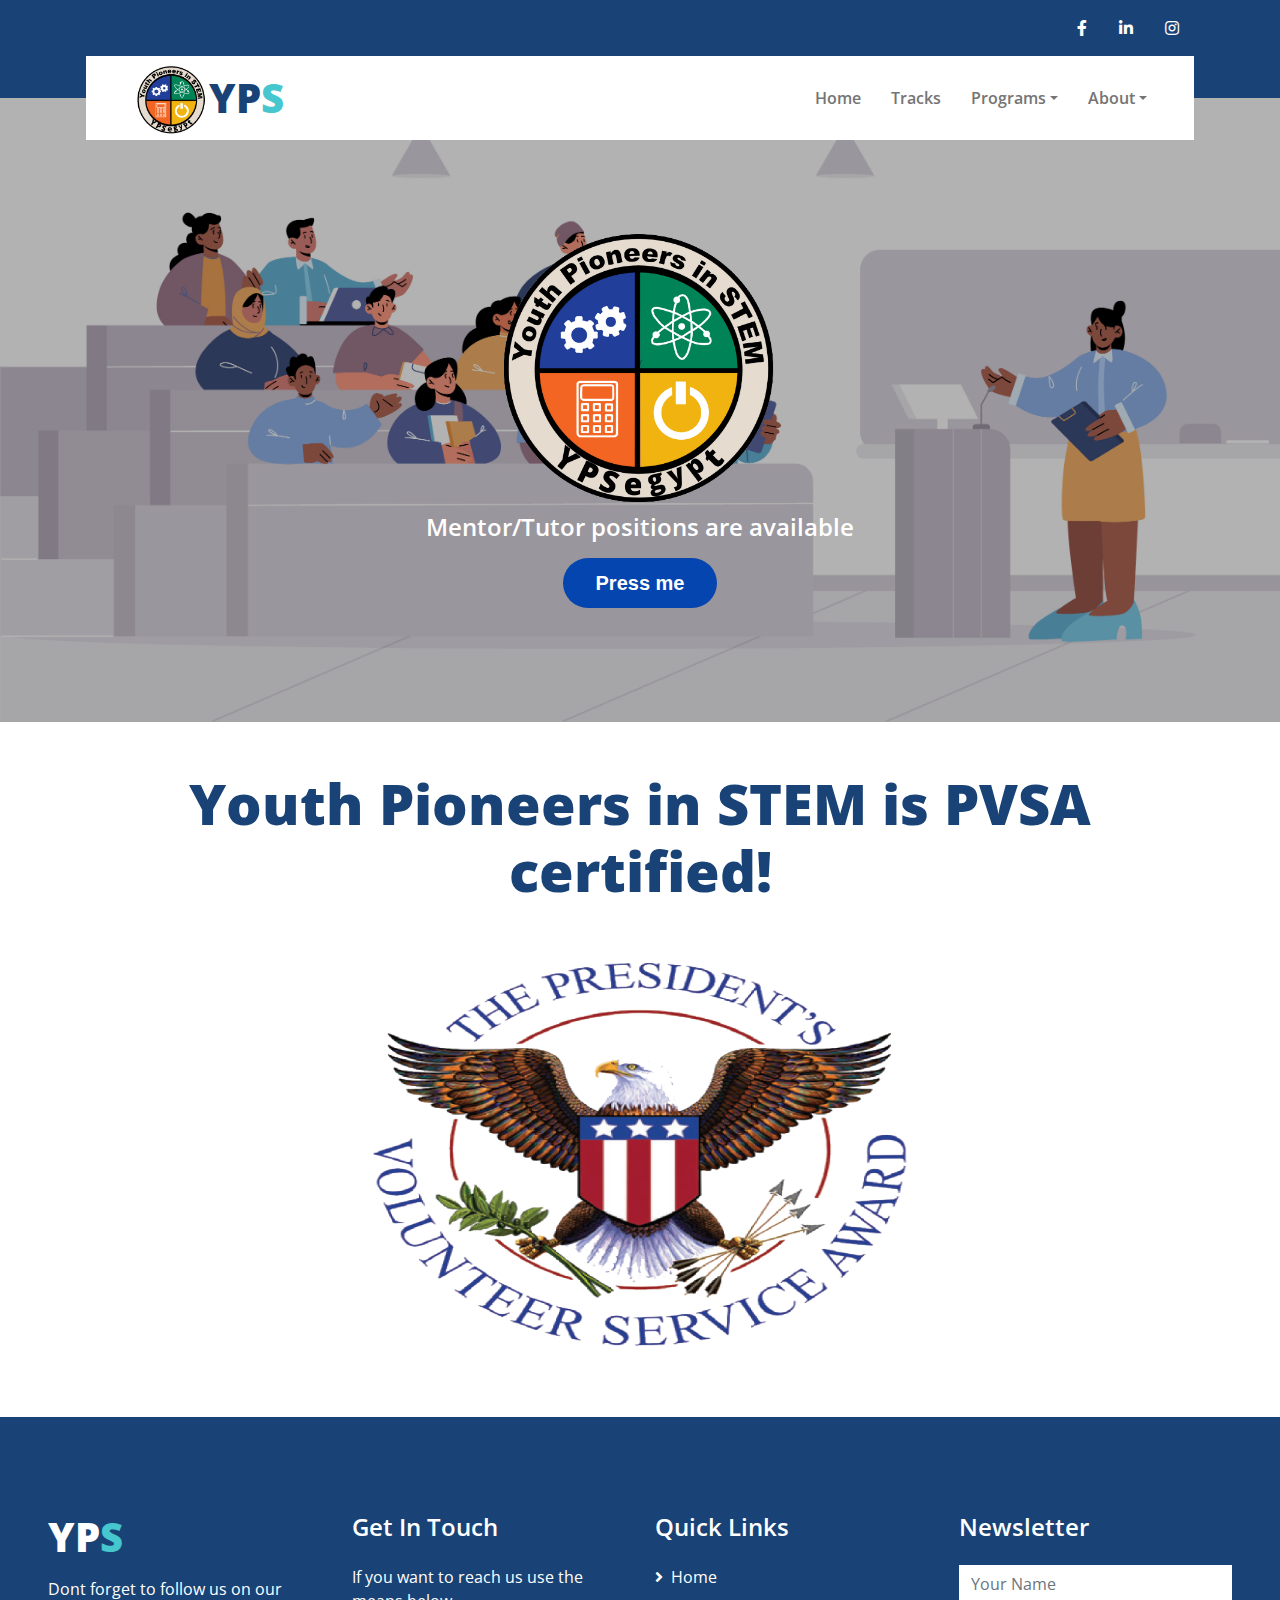
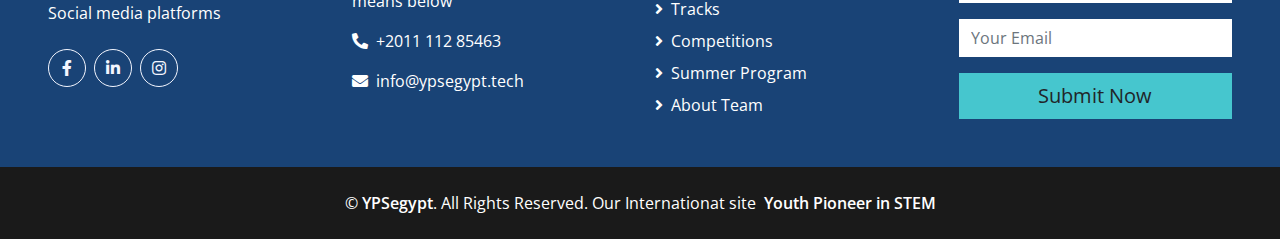
==== commit 84f5e00d: "Update about2.html" ====
--- a/about2.html
+++ b/about2.html
@@ -121,7 +121,7 @@
                             
                             <img src="img/logo.png" alt="" width="300">
 							<h4 class="text-white mb-md-3">Mentor/Tutor positions are available</h4>
-                            <button data-tf-popup="NkJ13T6k" data-tf-iframe-props="title=Membership Application (copy)" data-tf-medium="snippet" style="all:unset;font-family:Helvetica,Arial,sans-serif;display:inline-block;max-width:100%;white-space:nowrap;overflow:hidden;text-overflow:ellipsis;background-color:#0445AF;color:#FFFFFF;font-size:20px;border-radius:25px;padding:0 33px;font-weight:bold;height:50px;cursor:pointer;line-height:50px;text-align:center;margin:0;text-decoration:none;">Launch me</button><script src="//embed.typeform.com/next/embed.js"></script>
+                            <button data-tf-popup="NkJ13T6k" data-tf-iframe-props="title=Membership Application (copy)" data-tf-medium="snippet" style="all:unset;font-family:Helvetica,Arial,sans-serif;display:inline-block;max-width:100%;white-space:nowrap;overflow:hidden;text-overflow:ellipsis;background-color:#0445AF;color:#FFFFFF;font-size:20px;border-radius:25px;padding:0 33px;font-weight:bold;height:50px;cursor:pointer;line-height:50px;text-align:center;margin:0;text-decoration:none;">Press me</button><script src="//embed.typeform.com/next/embed.js"></script>
                       </div>
                     </div>
                 </div>
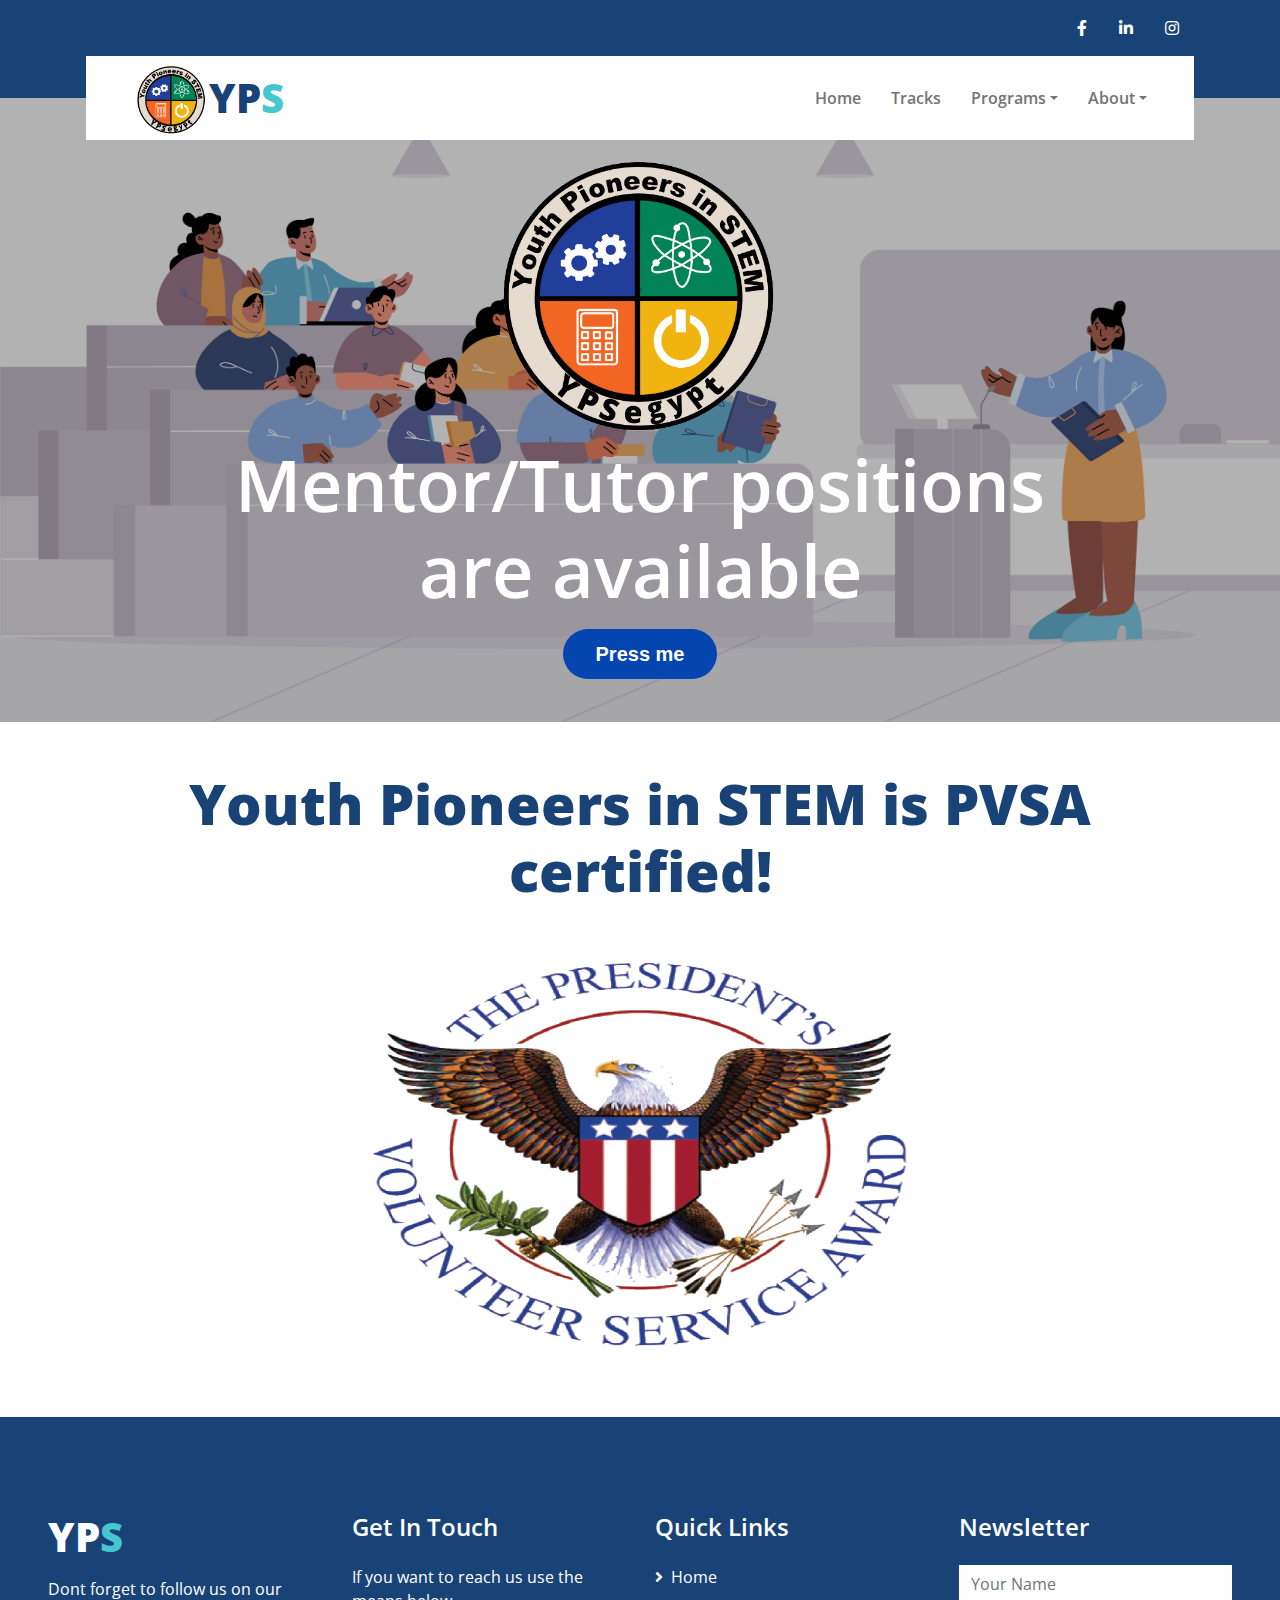
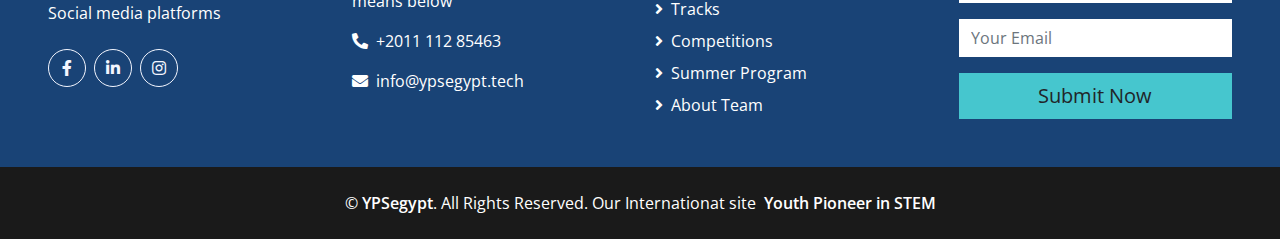
==== commit 6888fb7f: "Update about2.html" ====
--- a/about2.html
+++ b/about2.html
@@ -120,7 +120,7 @@
                         <div class="p-3" style="max-width: 900px;">
                             
                             <img src="img/logo.png" alt="" width="300">
-							<h4 class="text-white mb-md-3">Mentor/Tutor positions are available</h4>
+							<h4 class="text-white mb-md-3 display-3">Mentor/Tutor positions are available</h4>
                             <button data-tf-popup="NkJ13T6k" data-tf-iframe-props="title=Membership Application (copy)" data-tf-medium="snippet" style="all:unset;font-family:Helvetica,Arial,sans-serif;display:inline-block;max-width:100%;white-space:nowrap;overflow:hidden;text-overflow:ellipsis;background-color:#0445AF;color:#FFFFFF;font-size:20px;border-radius:25px;padding:0 33px;font-weight:bold;height:50px;cursor:pointer;line-height:50px;text-align:center;margin:0;text-decoration:none;">Press me</button><script src="//embed.typeform.com/next/embed.js"></script>
                       </div>
                     </div>
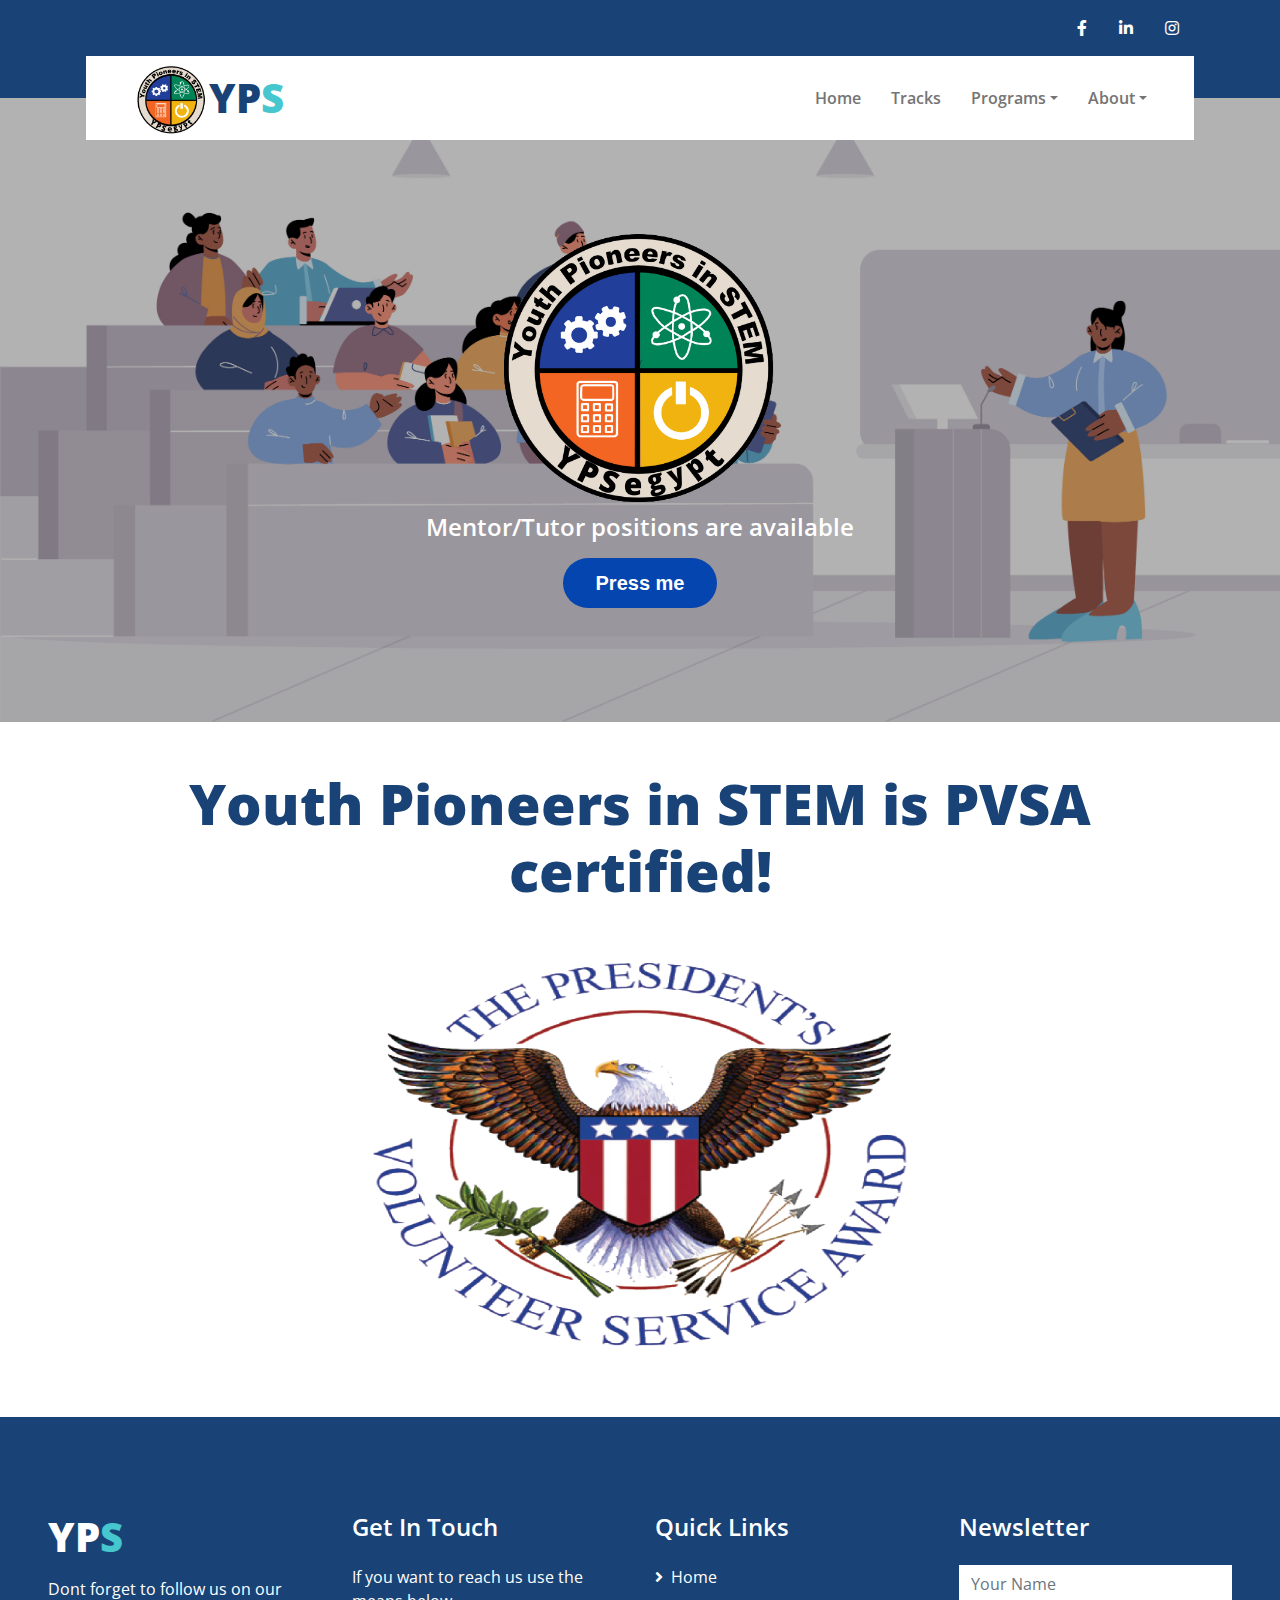
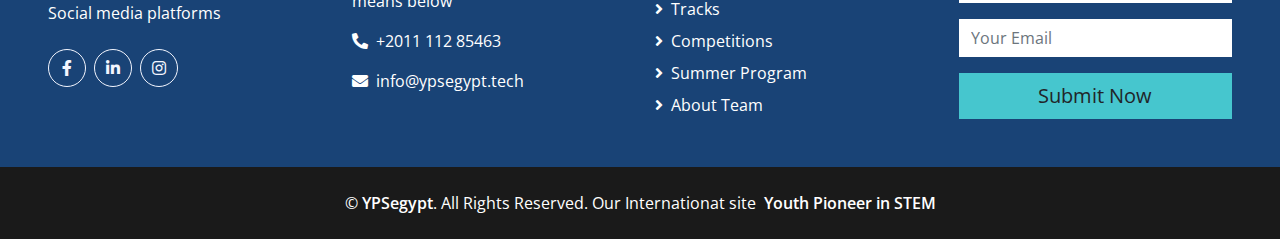
==== commit 1639c1f5: "Update about2.html" ====
--- a/about2.html
+++ b/about2.html
@@ -120,7 +120,7 @@
                         <div class="p-3" style="max-width: 900px;">
                             
                             <img src="img/logo.png" alt="" width="300">
-							<h4 class="text-white mb-md-3 display-3">Mentor/Tutor positions are available</h4>
+							<h4 class="text-white mb-md-3">Mentor/Tutor positions are available</h4>
                             <button data-tf-popup="NkJ13T6k" data-tf-iframe-props="title=Membership Application (copy)" data-tf-medium="snippet" style="all:unset;font-family:Helvetica,Arial,sans-serif;display:inline-block;max-width:100%;white-space:nowrap;overflow:hidden;text-overflow:ellipsis;background-color:#0445AF;color:#FFFFFF;font-size:20px;border-radius:25px;padding:0 33px;font-weight:bold;height:50px;cursor:pointer;line-height:50px;text-align:center;margin:0;text-decoration:none;">Press me</button><script src="//embed.typeform.com/next/embed.js"></script>
                       </div>
                     </div>
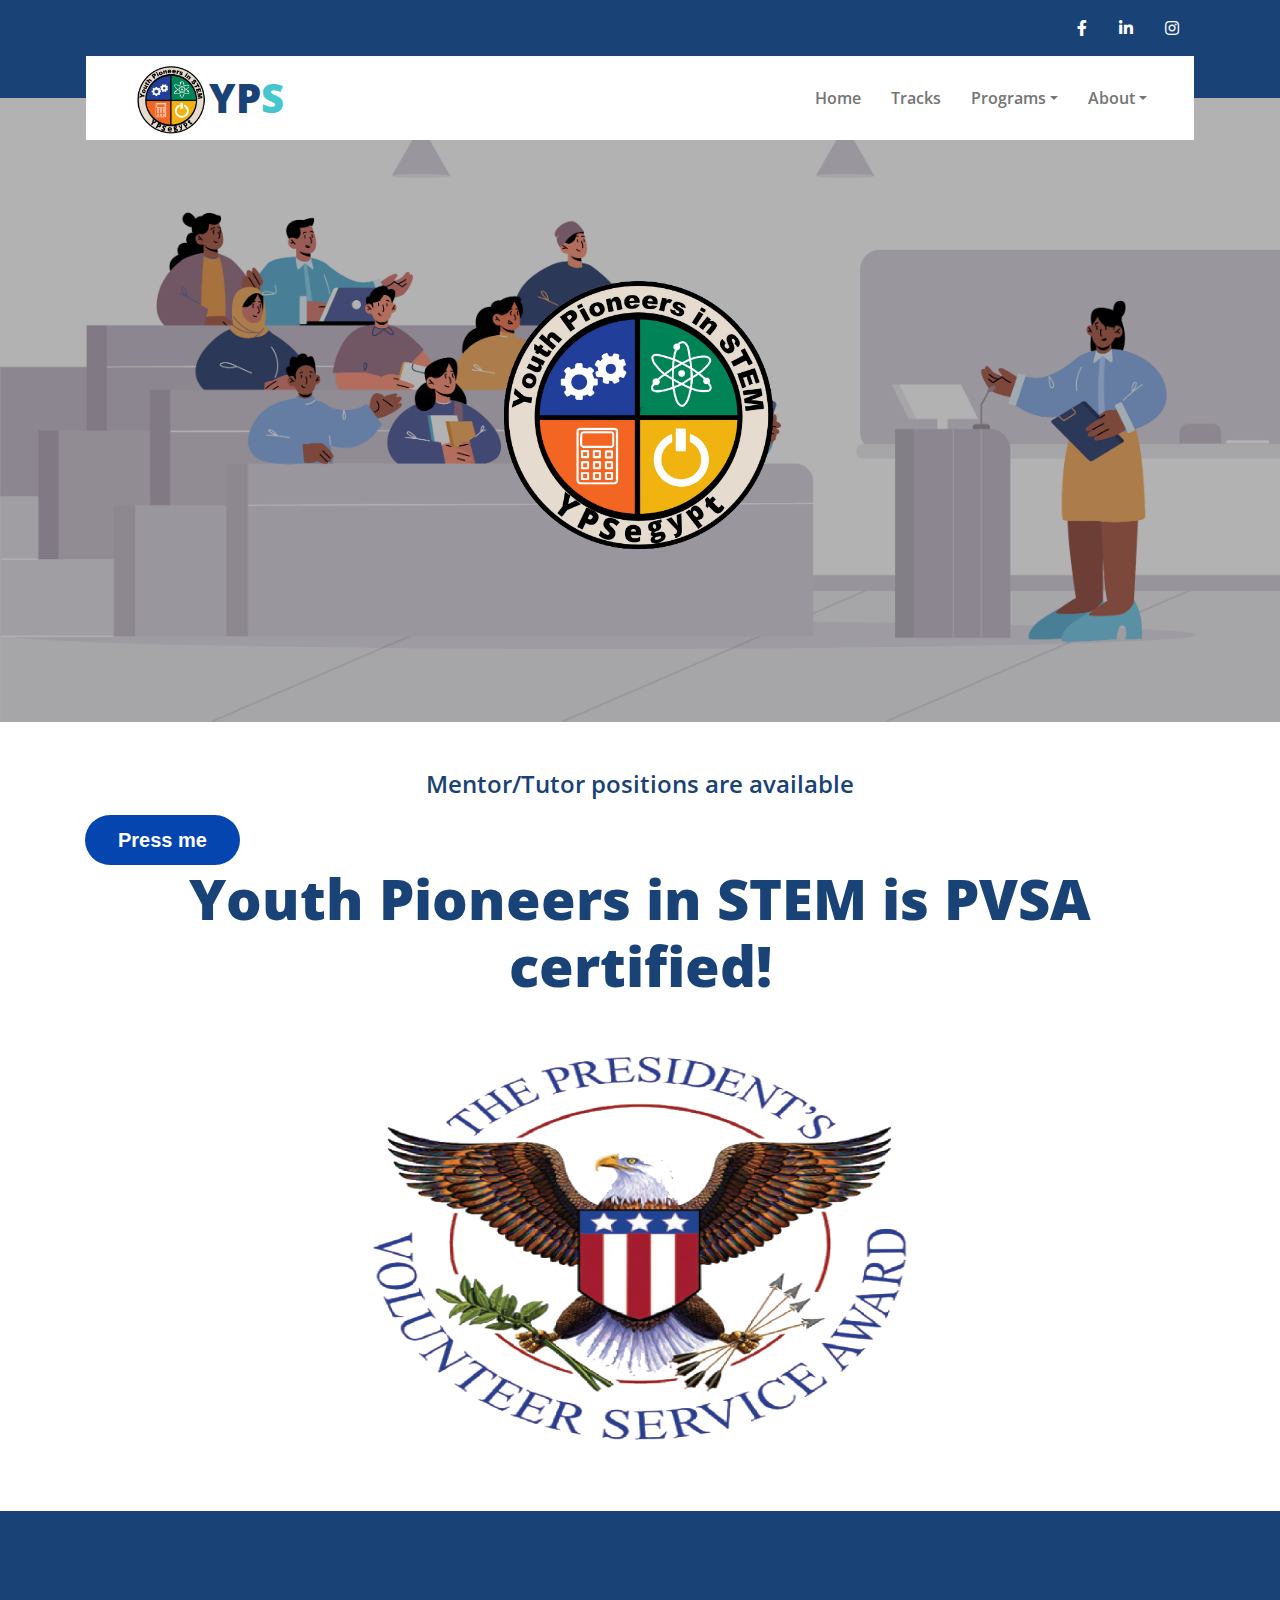
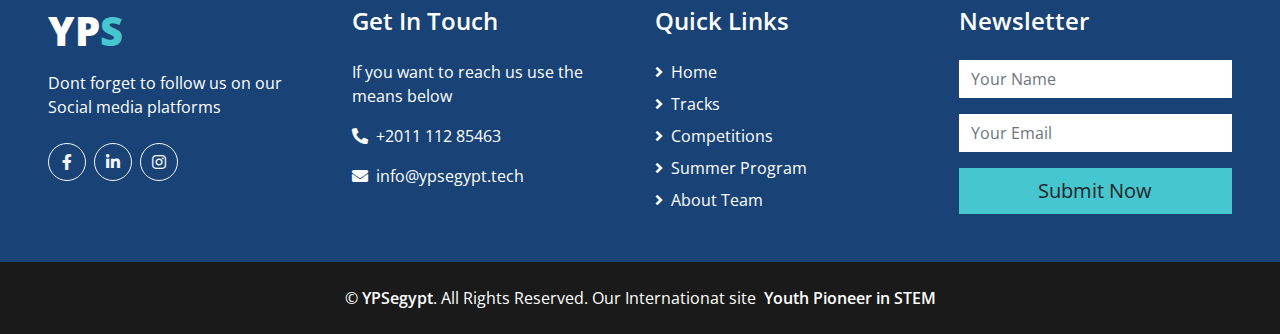
==== commit 32b8e991: "Update about2.html" ====
--- a/about2.html
+++ b/about2.html
@@ -120,9 +120,7 @@
                         <div class="p-3" style="max-width: 900px;">
                             
                             <img src="img/logo.png" alt="" width="300">
-							<h4 class="text-white mb-md-3">Mentor/Tutor positions are available</h4>
-                            <button data-tf-popup="NkJ13T6k" data-tf-iframe-props="title=Membership Application (copy)" data-tf-medium="snippet" style="all:unset;font-family:Helvetica,Arial,sans-serif;display:inline-block;max-width:100%;white-space:nowrap;overflow:hidden;text-overflow:ellipsis;background-color:#0445AF;color:#FFFFFF;font-size:20px;border-radius:25px;padding:0 33px;font-weight:bold;height:50px;cursor:pointer;line-height:50px;text-align:center;margin:0;text-decoration:none;">Press me</button><script src="//embed.typeform.com/next/embed.js"></script>
-                      </div>
+							 </div>
                     </div>
                 </div>
                  </div>
@@ -144,6 +142,9 @@
     <!-- Features Start -->
     <div class="container-fluid pt-5 pb-3">
         <div class="container">
+		<h4 class="text-center mb-md-3">Mentor/Tutor positions are available</h4>
+                            <button data-tf-popup="NkJ13T6k" data-tf-iframe-props="title=Membership Application (copy)" data-tf-medium="snippet" style="all:unset;font-family:Helvetica,Arial,sans-serif;display:inline-block;max-width:100%;white-space:nowrap;overflow:hidden;text-overflow:ellipsis;background-color:#0445AF;color:#FFFFFF;font-size:20px;border-radius:25px;padding:0 33px;font-weight:bold;height:50px;cursor:pointer;line-height:50px;text-align:center;margin:0;text-decoration:none;">Press me</button><script src="//embed.typeform.com/next/embed.js"></script>
+                     
          
             <h1 class="display-4 text-center mb-5">Youth Pioneers in STEM is PVSA certified! </h1>
 			<img src="img/image.png" alt="" height="400" class="centerwo">
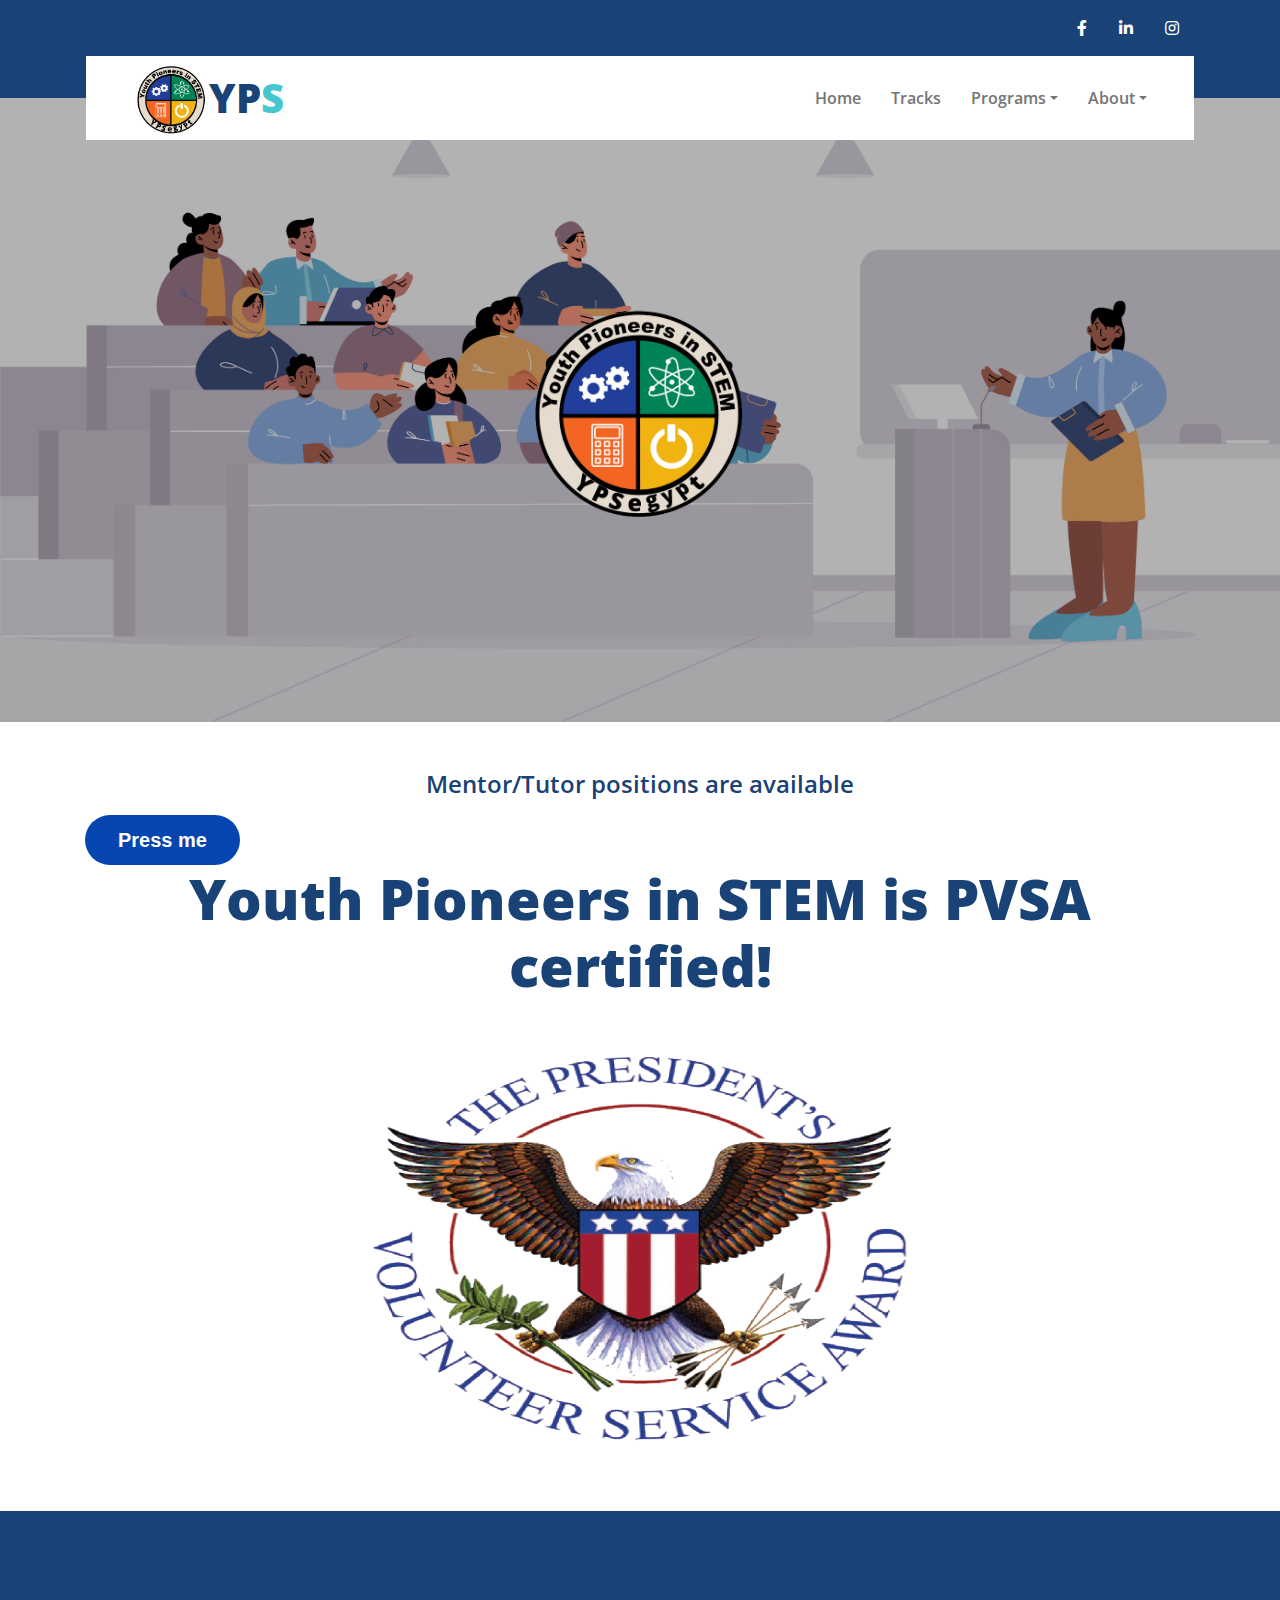
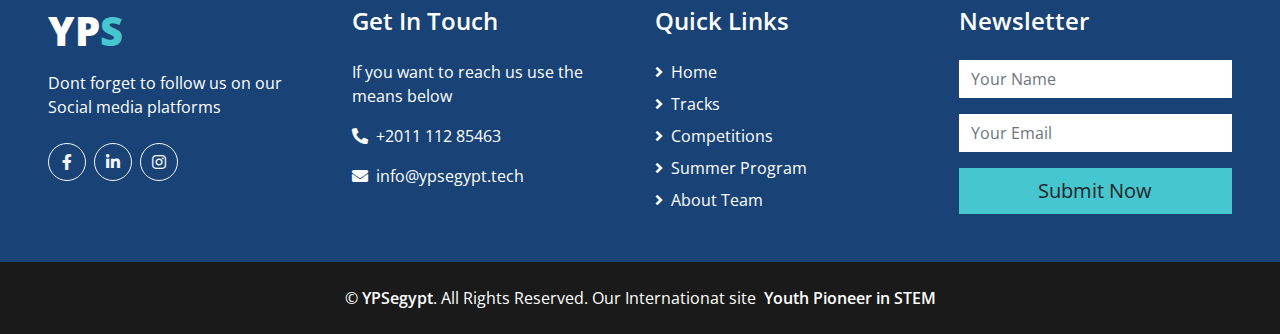
==== commit 161c2497: "Update about2.html" ====
--- a/about2.html
+++ b/about2.html
@@ -119,7 +119,7 @@
                     <div class="carousel-caption d-flex flex-column align-items-center justify-content-center">
                         <div class="p-3" style="max-width: 900px;">
                             
-                            <img src="img/logo.png" alt="" width="300">
+                            <img src="img/logo.png" alt="" width="230">
 							 </div>
                     </div>
                 </div>
@@ -143,7 +143,7 @@
     <div class="container-fluid pt-5 pb-3">
         <div class="container">
 		<h4 class="text-center mb-md-3">Mentor/Tutor positions are available</h4>
-                            <button data-tf-popup="NkJ13T6k" data-tf-iframe-props="title=Membership Application (copy)" data-tf-medium="snippet" style="all:unset;font-family:Helvetica,Arial,sans-serif;display:inline-block;max-width:100%;white-space:nowrap;overflow:hidden;text-overflow:ellipsis;background-color:#0445AF;color:#FFFFFF;font-size:20px;border-radius:25px;padding:0 33px;font-weight:bold;height:50px;cursor:pointer;line-height:50px;text-align:center;margin:0;text-decoration:none;">Press me</button><script src="//embed.typeform.com/next/embed.js"></script>
+                            <button class="centerwo" data-tf-popup="NkJ13T6k" data-tf-iframe-props="title=Membership Application (copy)" data-tf-medium="snippet" style="all:unset;font-family:Helvetica,Arial,sans-serif;display:inline-block;max-width:100%;white-space:nowrap;overflow:hidden;text-overflow:ellipsis;background-color:#0445AF;color:#FFFFFF;font-size:20px;border-radius:25px;padding:0 33px;font-weight:bold;height:50px;cursor:pointer;line-height:50px;text-align:center;margin:0;text-decoration:none;">Press me</button><script src="//embed.typeform.com/next/embed.js"></script>
                      
          
             <h1 class="display-4 text-center mb-5">Youth Pioneers in STEM is PVSA certified! </h1>
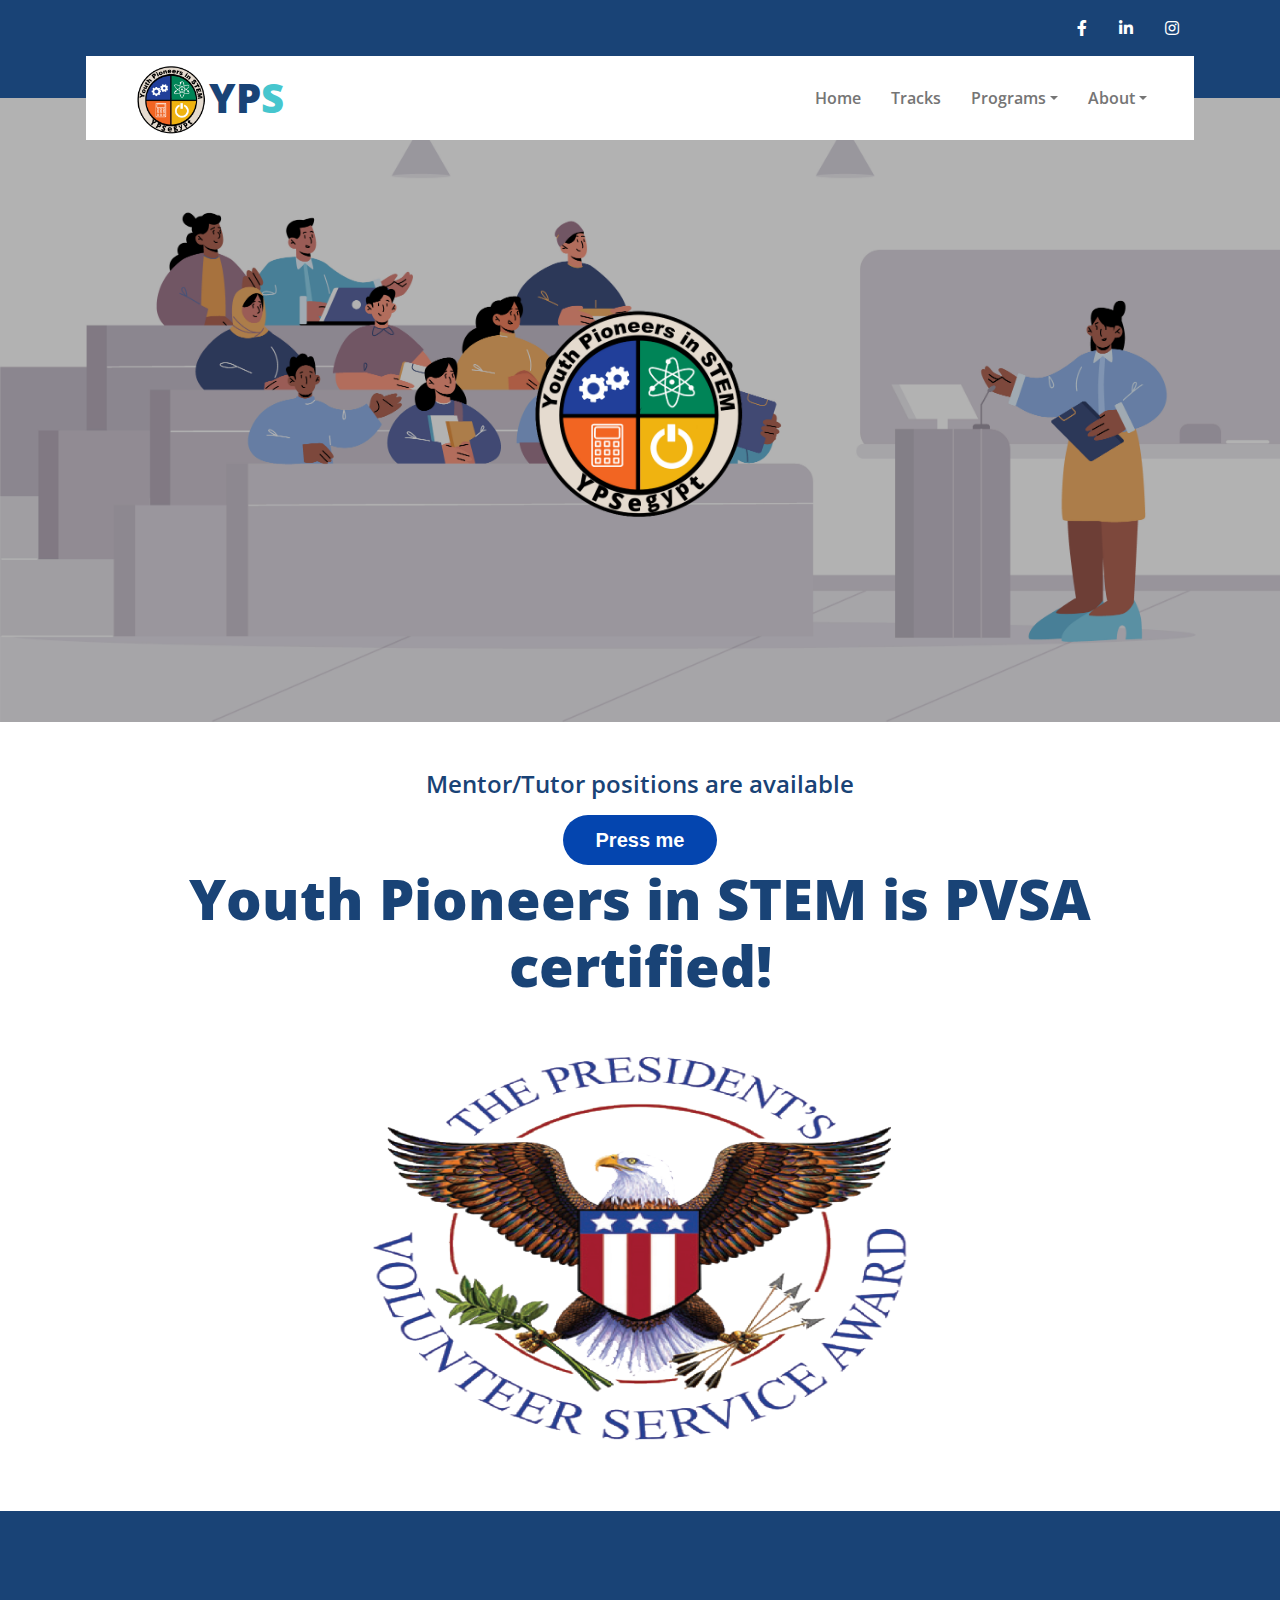
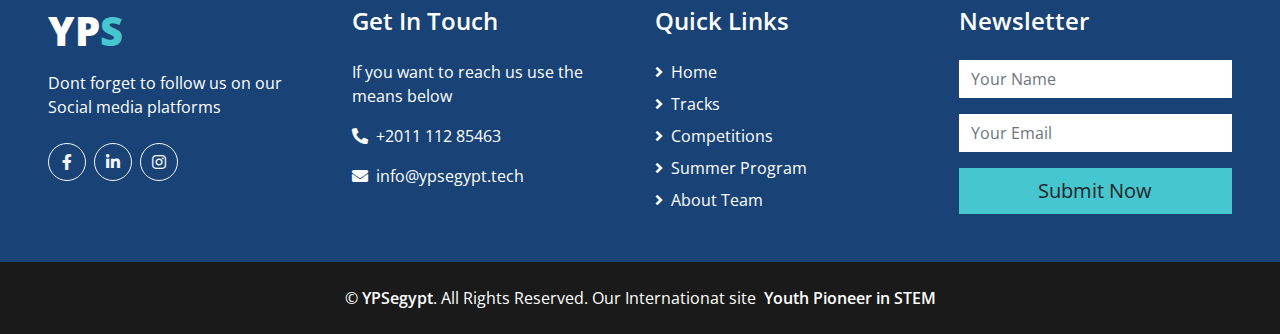
==== commit a0c757a0: "Update about2.html" ====
--- a/about2.html
+++ b/about2.html
@@ -140,7 +140,7 @@
 
 
     <!-- Features Start -->
-    <div class="container-fluid pt-5 pb-3">
+    <div class="container-fluid pt-5 pb-3" style="text-align: center">
         <div class="container">
 		<h4 class="text-center mb-md-3">Mentor/Tutor positions are available</h4>
                             <button class="centerwo" data-tf-popup="NkJ13T6k" data-tf-iframe-props="title=Membership Application (copy)" data-tf-medium="snippet" style="all:unset;font-family:Helvetica,Arial,sans-serif;display:inline-block;max-width:100%;white-space:nowrap;overflow:hidden;text-overflow:ellipsis;background-color:#0445AF;color:#FFFFFF;font-size:20px;border-radius:25px;padding:0 33px;font-weight:bold;height:50px;cursor:pointer;line-height:50px;text-align:center;margin:0;text-decoration:none;">Press me</button><script src="//embed.typeform.com/next/embed.js"></script>
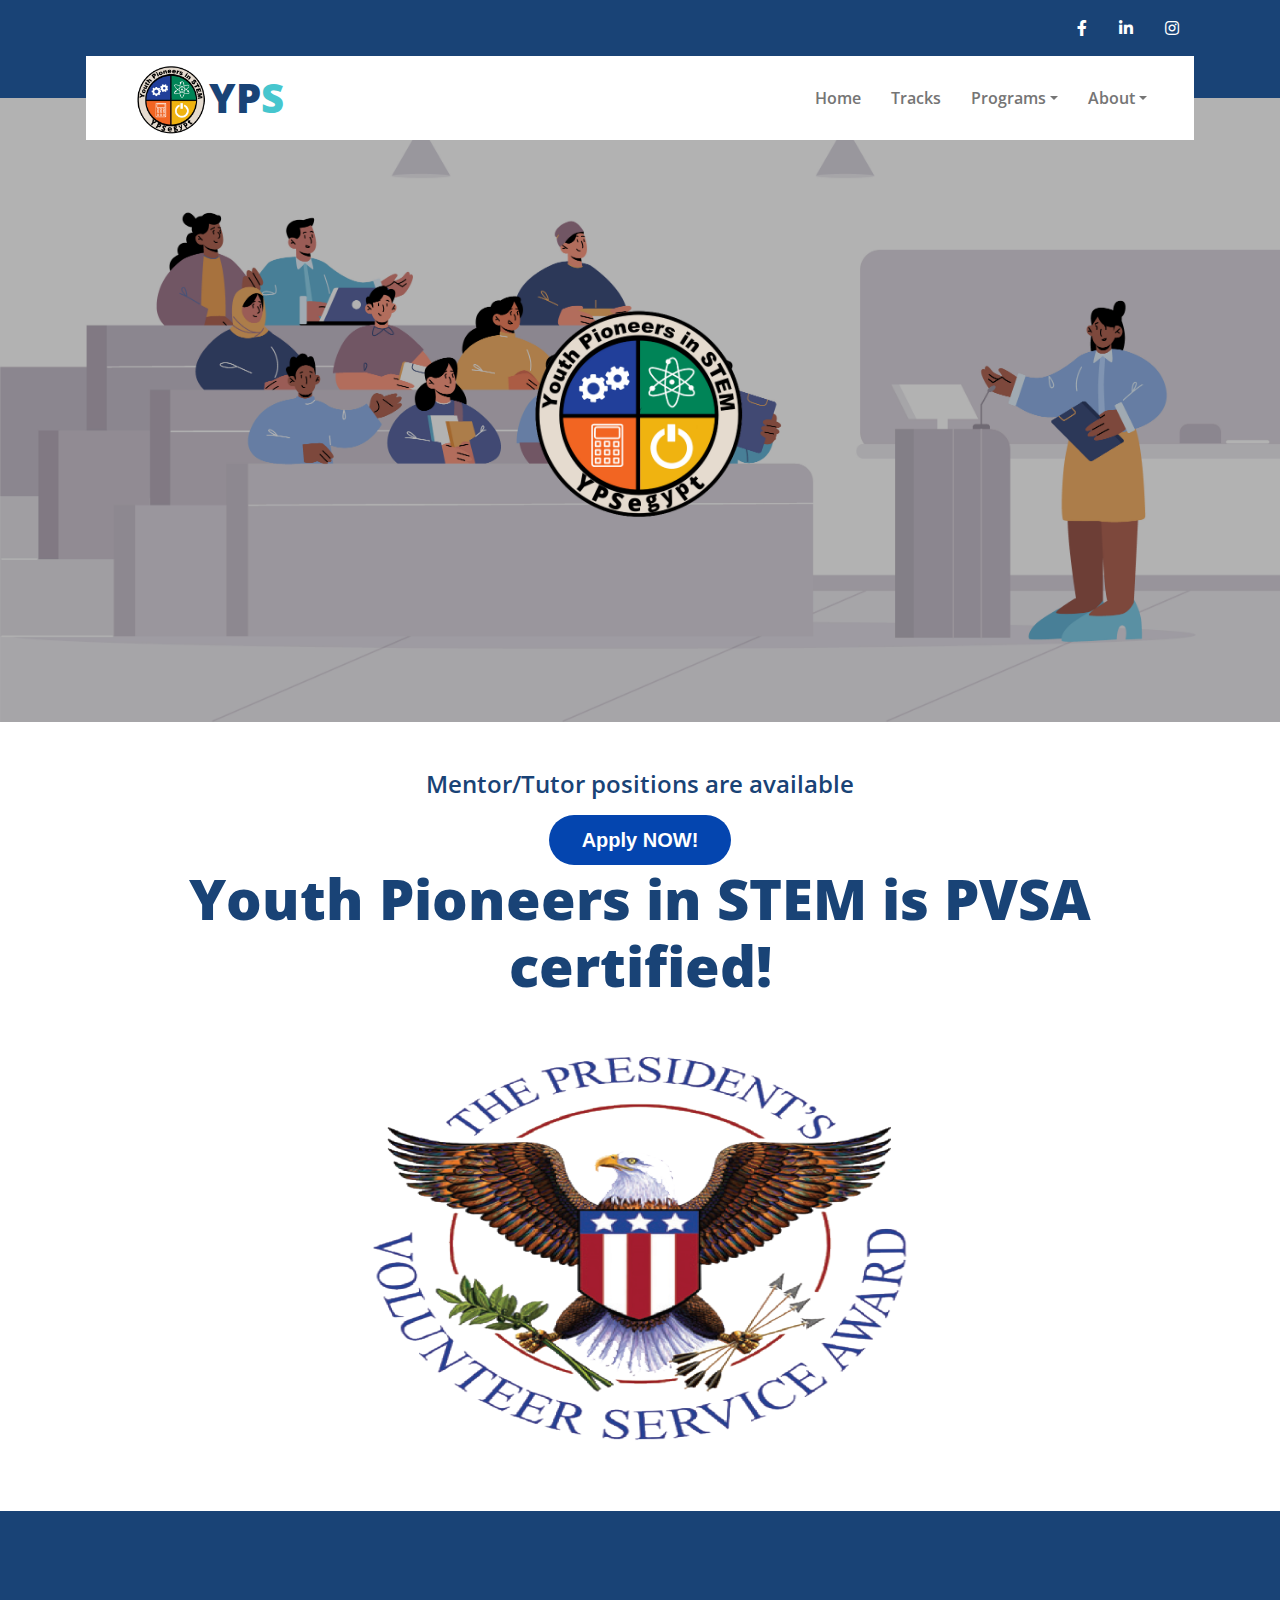
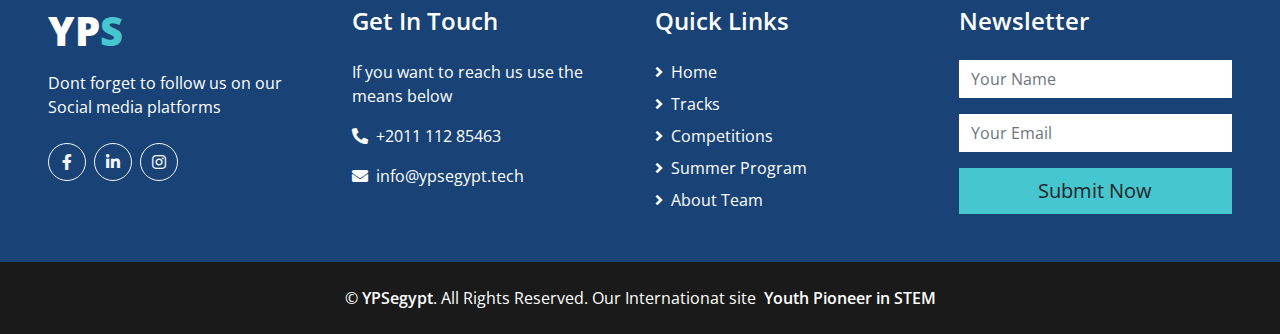
==== commit 85dbd451: "Update about2.html" ====
--- a/about2.html
+++ b/about2.html
@@ -143,7 +143,7 @@
     <div class="container-fluid pt-5 pb-3" style="text-align: center">
         <div class="container">
 		<h4 class="text-center mb-md-3">Mentor/Tutor positions are available</h4>
-                            <button class="centerwo" data-tf-popup="NkJ13T6k" data-tf-iframe-props="title=Membership Application (copy)" data-tf-medium="snippet" style="all:unset;font-family:Helvetica,Arial,sans-serif;display:inline-block;max-width:100%;white-space:nowrap;overflow:hidden;text-overflow:ellipsis;background-color:#0445AF;color:#FFFFFF;font-size:20px;border-radius:25px;padding:0 33px;font-weight:bold;height:50px;cursor:pointer;line-height:50px;text-align:center;margin:0;text-decoration:none;">Press me</button><script src="//embed.typeform.com/next/embed.js"></script>
+                            <button class="centerwo" data-tf-popup="NkJ13T6k" data-tf-iframe-props="title=Membership Application (copy)" data-tf-medium="snippet" style="all:unset;font-family:Helvetica,Arial,sans-serif;display:inline-block;max-width:100%;white-space:nowrap;overflow:hidden;text-overflow:ellipsis;background-color:#0445AF;color:#FFFFFF;font-size:20px;border-radius:25px;padding:0 33px;font-weight:bold;height:50px;cursor:pointer;line-height:50px;text-align:center;margin:0;text-decoration:none;">Apply NOW!</button><script src="//embed.typeform.com/next/embed.js"></script>
                      
          
             <h1 class="display-4 text-center mb-5">Youth Pioneers in STEM is PVSA certified! </h1>
